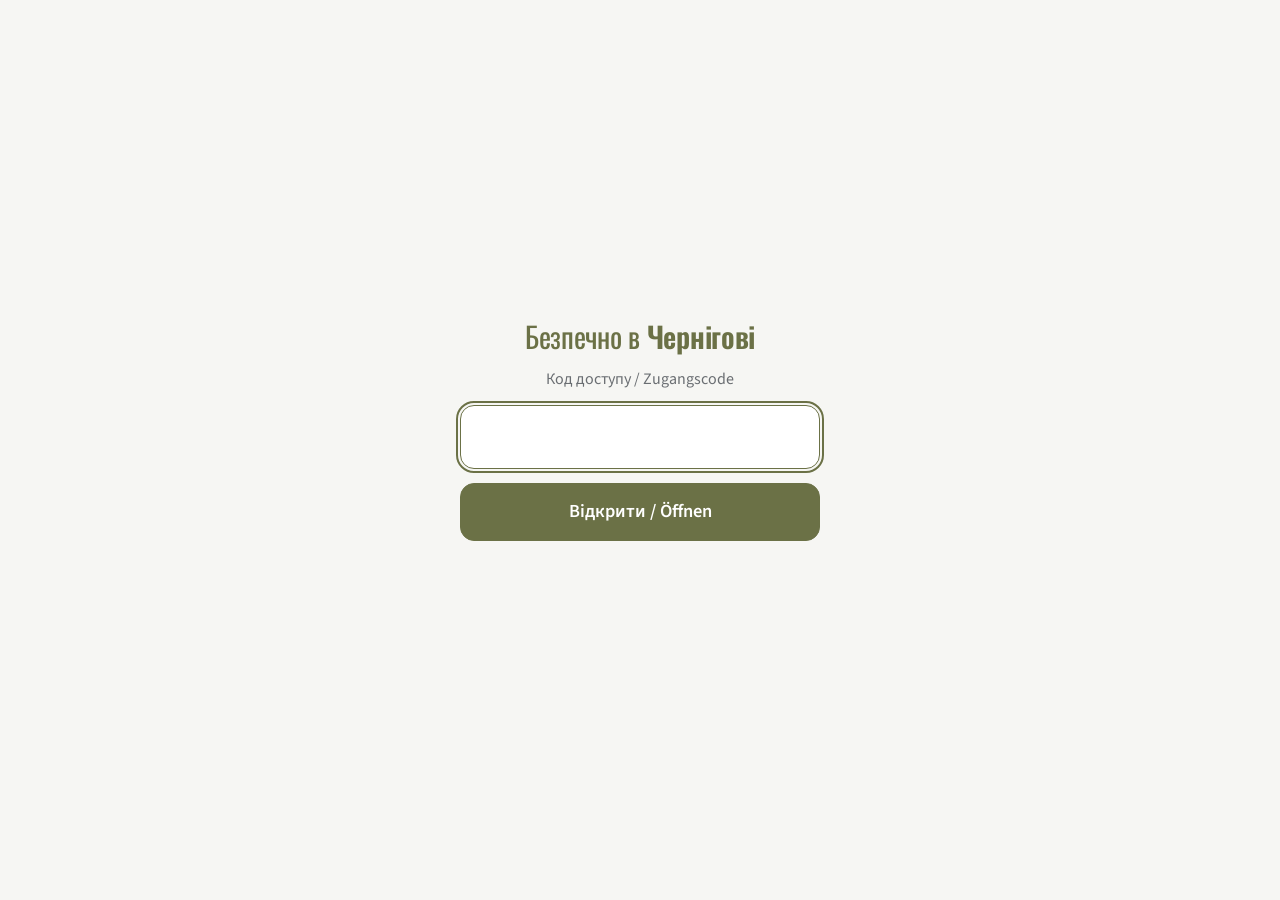
==== index.html @ ecb246bd "Benachrichtigungen ans Ende der Live-Seite verschoben Co-Authored-By: Claude Opus 5.5 <noreply@anthr" ====
<!doctype html>
<html lang="uk">
<head>
<meta charset="utf-8">
<meta name="viewport" content="width=device-width, initial-scale=1, viewport-fit=cover">
<meta name="theme-color" content="#f6f6f3">
<meta name="robots" content="noindex, nofollow">
<script>try{if(!localStorage.getItem("alivePin"))document.documentElement.classList.add("locked")}catch(e){document.documentElement.classList.add("locked")}</script>
<title>Безпечно в Чернігові</title>


<link rel="stylesheet" href="fonts/fonts.css">
<link rel="manifest" href="manifest.webmanifest">
<link rel="icon" href="icons/icon-192.png" type="image/png">
<link rel="apple-touch-icon" href="icons/apple-touch-icon.png">
<meta name="apple-mobile-web-app-capable" content="yes">
<meta name="mobile-web-app-capable" content="yes">
<meta name="apple-mobile-web-app-title" content="Чернігів">
<style>
/* Layout: phone-first app shell. Wordmark header, dark slanted hero band with language/size pills,
   four views (Live, Zeiten, Route, Regeln) switched by a fixed bottom tab bar. Light theme only, by choice. */
:root{
  --bg:#f6f6f3; --surface:#ffffff; --ink:#1d2230; --muted:#6a6e72; --line:#e4e4df;
  --olive:#6b7146; --olive-dark:#535833; --olive-soft:#eef0e3; --hero:#3b3f43; --hero-ink:#dfe7b4;
  --ok:#4c7a2b; --warn:#c8901a; --bad:#b3261e; --ok-soft:#e9f1e2; --warn-soft:#fbf1dc; --bad-soft:#f8e3e1;
  --h0:#eeeee9; --h1:#eef0d2; --h2:#e6cf8f; --h3:#d9925b; --h4:#b3261e;
  --f-mark:"Oswald","Arial Narrow",sans-serif;
  --f-head:"Playfair Display",Georgia,serif;
  --f-body:"Source Sans 3","Segoe UI",system-ui,sans-serif;
  --radius:18px; --shadow:0 1px 2px rgba(29,34,48,.05),0 4px 14px rgba(29,34,48,.05);
  color-scheme:light; font-size:16px;
}
:root.big{font-size:19px}
*{box-sizing:border-box}
[hidden]{display:none!important}
html,body{margin:0}
body{background:var(--bg);color:var(--ink);font-family:var(--f-body);line-height:1.5;
  padding-top:env(safe-area-inset-top,0px);padding-bottom:calc(84px + env(safe-area-inset-bottom,0px))}
.gut{padding-left:max(18px,env(safe-area-inset-left,0px));padding-right:max(18px,env(safe-area-inset-right,0px))}
.inner{max-width:760px;margin:0 auto}
a{color:var(--olive-dark)}
button{font:inherit;color:inherit}
:focus-visible{outline:2px solid var(--olive);outline-offset:2px}
h1,h2,h3{margin:0;text-wrap:balance}
p{margin:0}

/* header + hero */
.mark{padding-block:22px 16px;font-family:var(--f-mark);font-size:1.75rem;color:var(--olive);letter-spacing:-.01em;line-height:1.1}
.mark b{font-weight:600}
.mark span{font-weight:400}
.hero{background:var(--hero);clip-path:polygon(0 18%,100% 0,100% 100%,0 100%);padding-block:46px 24px;color:#fff;
  background-image:linear-gradient(160deg,rgba(255,255,255,.06),rgba(0,0,0,.18)),repeating-linear-gradient(115deg,rgba(255,255,255,.025) 0 2px,transparent 2px 14px)}
.hero .inner{display:flex;flex-direction:column;gap:6px}
.hero-top{display:flex;align-items:center;justify-content:space-between;gap:10px;flex-wrap:wrap}
.eyebrow{font-weight:700;letter-spacing:.14em;text-transform:uppercase;font-size:.82rem;color:#e9e9e4}
.hero h1{font-family:var(--f-head);font-weight:400;font-size:2.5rem;color:var(--hero-ink);line-height:1.1}
.pills{display:flex;gap:8px}
.pill-btn{border:1.5px solid rgba(223,231,180,.55);background:transparent;color:var(--hero-ink);border-radius:999px;padding:6px 14px;font-weight:700;letter-spacing:.06em;cursor:pointer;display:inline-flex;align-items:center;gap:6px}
.pill-btn[aria-pressed="true"]{background:var(--hero-ink);color:var(--hero)}
.pill-btn svg{width:16px;height:16px}
.spin svg{animation:spin .8s linear infinite}
@keyframes spin{to{transform:rotate(360deg)}}
@media (prefers-reduced-motion:reduce){.spin svg{animation:none}}
.toast{position:fixed;left:50%;transform:translateX(-50%);bottom:calc(92px + env(safe-area-inset-bottom,0px));background:var(--ink);color:#fff;padding:10px 18px;border-radius:16px;font-weight:600;z-index:30;box-shadow:var(--shadow);width:max-content;max-width:calc(100% - 32px);text-align:center}

/* views */
main{padding-block:22px}
.view{display:flex;flex-direction:column;gap:18px}
.view[hidden]{display:none}
.lead{font-size:1.15rem}
h2.sec{font-family:var(--f-head);font-weight:400;font-size:1.7rem;color:var(--olive-dark)}
h3{font-size:1.1rem;font-weight:700}
.muted{color:var(--muted)}
.small{font-size:.9rem}

.card{background:var(--surface);border-radius:var(--radius);box-shadow:var(--shadow);padding:18px;display:flex;flex-direction:column;gap:10px;min-width:0}
.stripe{border-top:5px solid var(--line)}
.stripe.ok{border-top-color:var(--ok)} .stripe.warn{border-top-color:var(--warn)} .stripe.bad{border-top-color:var(--bad)}
.grid2{display:grid;grid-template-columns:repeat(2,minmax(0,1fr));gap:14px}
@media (max-width:420px){.grid2.stack-narrow{grid-template-columns:1fr}}
.big-num{font-size:1.9rem;font-weight:700;line-height:1.1;font-variant-numeric:tabular-nums}
.tile-label{font-size:1.1rem;font-weight:700;line-height:1.2}

.statusbar{display:flex;align-items:center;justify-content:space-between;gap:12px;flex-wrap:wrap}
.btn{border:1.5px solid var(--olive);color:var(--olive-dark);background:transparent;border-radius:14px;padding:9px 16px;font-weight:600;font-size:1.02rem;cursor:pointer;display:inline-flex;align-items:center;gap:8px;text-decoration:none}
.btn:hover{background:var(--olive-soft)}
.btn svg{width:18px;height:18px}
.btn.solid{background:var(--olive);color:#fff}

.now{display:flex;flex-direction:column;gap:6px}
.now .state{font-family:var(--f-head);font-size:1.9rem;line-height:1.15}
.now.bad{background:var(--bad-soft)} .now.ok{background:var(--ok-soft)} .now.warn{background:var(--warn-soft)}
.dayrow{display:flex;justify-content:space-between;align-items:center;gap:10px;flex-wrap:wrap}
.daychip{font-weight:700;font-size:.9rem;padding:4px 12px;border-radius:999px;background:var(--h0)}
.daychip.quiet{background:var(--ok-soft);color:var(--ok)} .daychip.normal{background:var(--warn-soft);color:#8a5f00} .daychip.busy{background:var(--bad-soft);color:var(--bad)}
.quote{margin:8px 0 0;padding-top:12px;border-top:1px solid rgba(76,122,43,.25);display:flex;flex-direction:column;gap:4px}
.quote blockquote{margin:0;font-family:var(--f-head);font-style:italic;font-size:1.02rem;line-height:1.45;color:var(--ink);opacity:.85}
.quote figcaption{font-size:.82rem;color:var(--muted)}
.now.bad .state{color:var(--bad)} .now.ok .state{color:var(--ok)} .now.warn .state{color:#8a5f00}

.list{display:flex;flex-direction:column}
.row{display:flex;align-items:center;gap:14px;padding:12px 0;border-bottom:1px solid var(--line)}
.row:last-child{border-bottom:0}
.dot{width:22px;height:22px;border-radius:50%;flex:none;background:var(--line)}
.dot.ok{background:var(--ok)} .dot.warn{background:var(--warn)} .dot.bad{background:var(--bad)}
.row .name{font-weight:700;line-height:1.25}
.row .sub{color:var(--muted);font-size:.92rem}
.row .right{margin-left:auto;text-align:right;font-weight:700;white-space:nowrap;font-variant-numeric:tabular-nums}
.row .grow{min-width:0}

.links{display:grid;grid-template-columns:repeat(2,minmax(0,1fr));gap:12px}
@media (max-width:420px){.links{grid-template-columns:1fr}}
.linkcard{background:var(--surface);border-radius:var(--radius);box-shadow:var(--shadow);padding:16px;text-decoration:none;color:var(--ink);display:flex;flex-direction:column;gap:4px}
.linkcard svg{width:28px;height:28px;color:var(--olive);margin-bottom:4px}
.linkcard b{font-family:var(--f-head);font-weight:400;font-size:1.25rem}
.linkcard span{color:var(--muted);font-size:.92rem}

.select-row{display:flex;flex-wrap:wrap;gap:10px;align-items:center}
select,input[type=time]{font:inherit;font-size:1rem;border:1.5px solid var(--olive);border-radius:12px;padding:8px 12px;background:var(--surface);color:var(--ink)}
.seg{display:inline-flex;border:1.5px solid var(--olive);border-radius:14px;overflow:hidden}
.seg button{border:0;background:transparent;padding:8px 14px;cursor:pointer;color:var(--olive-dark);font-weight:600}
.seg button+button{border-left:1.5px solid var(--olive)}
.seg button[aria-pressed="true"]{background:var(--olive);color:#fff}

.chart svg{display:block;width:100%;height:auto}
.scroll{overflow-x:auto}
table.heat{border-collapse:separate;border-spacing:2px;font-size:.72rem;font-variant-numeric:tabular-nums}
table.heat th{font-weight:600;color:var(--muted);padding:0 3px}
table.heat td{width:24px;min-width:24px;height:24px;border-radius:4px;text-align:center}
.legend{display:flex;flex-wrap:wrap;gap:10px;font-size:.85rem;color:var(--muted)}
.sw{display:inline-block;width:14px;height:14px;border-radius:4px;vertical-align:-2px;margin-right:4px}

.leg{display:grid;grid-template-columns:62px 1fr auto;gap:12px;align-items:center;padding:11px 0;border-bottom:1px solid var(--line)}
.leg:last-child{border-bottom:0}
.leg .t{font-weight:700;font-variant-numeric:tabular-nums}
.leg .pct{font-weight:700;font-variant-numeric:tabular-nums;padding:3px 10px;border-radius:999px;font-size:.92rem}
.pct.ok{background:var(--ok-soft);color:var(--ok)} .pct.warn{background:var(--warn-soft);color:#8a5f00} .pct.bad{background:var(--bad-soft);color:var(--bad)}
.kmhead{display:flex;flex-direction:column;gap:2px}
.row.border{background:var(--olive-soft);margin:0 -18px;padding-left:18px;padding-right:18px}
.km{font-weight:700;font-variant-numeric:tabular-nums;width:78px;flex:none}
.cc{font-size:.75rem;font-weight:700;letter-spacing:.06em;border-radius:999px;padding:2px 8px;border:1.5px solid currentColor}
.cc.ua{color:var(--bad)} .cc.pl,.cc.de{color:var(--ok)}
.em{font-size:1.6rem;font-weight:700;color:var(--bad);text-decoration:none;min-width:64px;font-variant-numeric:tabular-nums}
.check{display:flex;gap:10px;align-items:flex-start;font-size:.95rem;cursor:pointer}
.check input{width:20px;height:20px;margin-top:2px;accent-color:var(--olive);flex:none}
.fam{display:flex;flex-direction:column;gap:12px}
.fam input[type=text],.fam input[type=password]{font:inherit;font-size:1rem;border:1.5px solid var(--olive);border-radius:12px;padding:9px 12px;background:var(--surface);color:var(--ink);width:100%;min-width:0}
.fam label{font-size:.9rem;color:var(--muted);display:flex;flex-direction:column;gap:4px}
.famcode{font-size:1.5rem;font-weight:700;letter-spacing:.12em;font-variant-numeric:tabular-nums}
.btn.big{font-size:1.15rem;padding:14px 18px;justify-content:center;width:100%}
.alive{gap:10px}
.alivebtn{width:100%;font:inherit;font-size:1.25rem;font-weight:700;padding:18px;border-radius:16px;border:2px solid var(--olive);background:var(--olive);color:#fff;cursor:pointer;display:flex;align-items:center;justify-content:center;gap:10px}
.alivebtn.done{background:var(--ok);border-color:var(--ok)}
.alivebtn:disabled{opacity:.7}
.aliveago{display:flex;justify-content:space-between;align-items:baseline;gap:10px;flex-wrap:wrap;font-size:1.05rem}
.aliveago b{font-size:1.35rem;font-variant-numeric:tabular-nums}
.aliveago.ok b{color:var(--ok)} .aliveago.warn b{color:#8a5f00} .aliveago.bad b{color:var(--bad)}
.gate{display:none}
html.locked body > *:not(.gate):not(script){display:none!important}
html.locked .gate{display:flex;min-height:100vh;min-height:100dvh;align-items:center;justify-content:center;padding:24px max(18px,env(safe-area-inset-left,0px))}
html.locked body{padding-bottom:0}
.gate .box{max-width:360px;width:100%;display:flex;flex-direction:column;gap:14px;text-align:center}
.gate .mark{padding:0;font-size:1.8rem}
.gate input{font:inherit;font-size:1.6rem;letter-spacing:.35em;text-align:center;border:1.5px solid var(--olive);border-radius:14px;padding:12px;background:var(--surface);color:var(--ink);width:100%}
.gate .err{color:var(--bad);font-weight:600;min-height:1.5em}
.alivehint{background:var(--warn-soft);color:#6b4a00;border-radius:12px;padding:10px 12px;font-weight:600}
.alivebtn.pulse{box-shadow:0 0 0 4px var(--warn-soft),0 0 0 6px var(--warn)}
@media (prefers-reduced-motion:no-preference){.alivebtn.pulse{animation:pulse 1.6s ease-in-out infinite}}
@keyframes pulse{50%{box-shadow:0 0 0 8px var(--warn-soft),0 0 0 10px var(--warn)}}
.tl{display:flex;flex-direction:column;border-top:1px solid var(--line);margin-top:4px}
.tl h4{margin:10px 0 4px;font-size:.9rem;color:var(--muted);font-weight:600}
.tl .row{padding:7px 0}
.tl .dot{width:14px;height:14px}
.tl .right{font-weight:600;color:var(--muted)}
.flag{display:inline-block;font-size:.78rem;font-weight:700;color:var(--bad);margin-left:6px}

ul.rules{margin:0;padding-left:1.15em;display:flex;flex-direction:column;gap:9px}
.steps{display:flex;flex-direction:column;gap:0}
.step{display:grid;grid-template-columns:34px 1fr;gap:12px;padding:12px 0;border-bottom:1px solid var(--line)}
.step:last-child{border-bottom:0}
.step .n{width:30px;height:30px;border-radius:50%;background:var(--olive-soft);color:var(--olive-dark);font-weight:700;display:grid;place-items:center}
.notice{border-left:5px solid var(--bad);background:var(--surface);border-radius:12px;padding:14px 16px;box-shadow:var(--shadow)}

/* bottom tab bar */
footer.foot{background:#2b2f33;color:#e6e6e1;padding-block:34px 30px;margin-top:20px;text-align:center}
footer.foot .inner{display:flex;flex-direction:column;gap:10px;align-items:center}
footer.foot .ft{font-family:var(--f-head);font-size:1.7rem;color:#fff;line-height:1.2}
footer.foot .by b{color:var(--hero-ink)}
footer.foot nav{display:flex;flex-wrap:wrap;gap:6px 10px;justify-content:center;margin-top:6px}
footer.foot nav a{color:#fff;text-underline-offset:4px}
.legal{display:flex;flex-direction:column;gap:8px}
.legal h2{font-family:var(--f-head);font-weight:400;font-size:1.6rem;color:var(--olive);margin-top:10px}
.legal a{color:var(--olive-dark)}
nav.tabs{position:fixed;left:0;right:0;bottom:0;background:var(--surface);border-top:1px solid var(--line);
  padding-bottom:env(safe-area-inset-bottom,0px);padding-left:env(safe-area-inset-left,0px);padding-right:env(safe-area-inset-right,0px);z-index:20}
nav.tabs .inner{display:grid;grid-template-columns:repeat(4,1fr)}
nav.tabs a{display:flex;flex-direction:column;align-items:center;gap:3px;padding:10px 4px 12px;text-decoration:none;color:var(--muted);font-weight:600;font-size:.88rem}
nav.tabs a svg{width:26px;height:26px}
nav.tabs a[aria-current="page"]{color:var(--olive)}
</style>
</head>
<body>
<div class="gate" id="gate">
  <form class="box" id="gateForm" autocomplete="off">
    <div class="mark"><span>Безпечно в</span> <b>Чернігові</b></div>
    <label for="gateIn" class="muted">Код доступу / Zugangscode</label>
    <input type="password" id="gateIn" inputmode="numeric" maxlength="32" autofocus>
    <button class="btn solid big" type="submit" id="gateBtn">Відкрити / Öffnen</button>
    <p class="err" id="gateErr" role="alert"></p>
  </form>
</div>

<header class="gut"><div class="inner mark"><span data-i="mark1">Reise nach</span> <b data-i="mark2">Tschernihiw</b></div></header>

<section class="hero gut">
  <div class="inner">
    <div class="hero-top">
      <div class="eyebrow" data-i="eyebrow">Berlin · Lwiw · Kyjiw · Чернігів</div>
      <div class="pills">
        <button class="pill-btn" id="heroRefresh" type="button" aria-label="Aktualisieren"><svg viewBox="0 0 24 24" fill="none" stroke="currentColor" stroke-width="2.2"><path d="M20 12a8 8 0 1 1-2.3-5.6M20 4v5h-5"/></svg></button>
        <button class="pill-btn" id="bigBtn" aria-pressed="false" type="button" title="Größere Schrift">A+</button>
        <button class="pill-btn" id="langBtn" type="button" aria-label="Sprache / Мова">
          <svg viewBox="0 0 24 24" fill="none" stroke="currentColor" stroke-width="1.8"><circle cx="12" cy="12" r="9"/><path d="M3 12h18M12 3a14 14 0 0 1 0 18M12 3a14 14 0 0 0 0 18"/></svg>
          <span id="langLbl">DE</span>
        </button>
      </div>
    </div>
    <h1 id="heroTitle">Live</h1>
  </div>
</section>

<main class="gut"><div class="inner">

<!-- LIVE -->
<div class="view" id="v-live">
  <div class="statusbar">
    <span class="muted" id="stand">…</span>
    <button class="btn" id="refresh" type="button"><svg viewBox="0 0 24 24" fill="none" stroke="currentColor" stroke-width="2"><path d="M20 12a8 8 0 1 1-2.3-5.6M20 4v5h-5"/></svg><span data-i="refresh">Aktualisieren</span></button>
  </div>
  <div class="card now" id="nowCard">
    <span class="muted small" data-i="nowLabel">Stadt Tschernihiw, jetzt</span>
    <span class="state" id="nowState">…</span>
    <span id="nowSub" class="muted"></span>
    <figure class="quote" id="quote" hidden><blockquote id="quoteText"></blockquote><figcaption id="quoteSrc"></figcaption></figure>
  </div>
  <div class="card alive" id="aliveCard">
    <div id="aliveBody"></div>
  </div>
  <div class="card day" id="dayCard" hidden>
    <div class="dayrow"><span class="muted small" data-i="dayLabel">Tschernihiw, letzte 24 Stunden</span><span class="daychip" id="dayChip"></span></div>
    <span id="dayText"></span>
    <span class="small muted" id="dayNote"></span>
    <div id="dayList" class="tl"></div>
  </div>
  <div class="card">
    <h3 data-i="routeNow">Strecke jetzt</h3>
    <div class="list" id="liveList"></div>
    <p class="small muted" data-i="liveNote">Grün: kein Alarm. Gelb: Alarm nur in einzelnen Bezirken der Oblast. Rot: Alarm. Wird etwa jede Minute aktualisiert und kann kurz hinterherhinken.</p>
  </div>
  <div class="notice"><b data-i="appWarnT">Unterwegs zählt die offizielle App.</b> <span data-i="appWarn">Diese Seite kann verspätet sein. Die App „Повітряна тривога“ mit Ton warnt sofort.</span></div>
  <h2 class="sec" data-i="linksT">Live-Quellen</h2>
  <div class="links">
    <a class="linkcard" href="https://alerts.in.ua/" target="_blank" rel="noopener"><svg viewBox="0 0 24 24" fill="none" stroke="currentColor" stroke-width="1.6"><path d="M9 4 3 6v14l6-2 6 2 6-2V4l-6 2-6-2zM9 4v14M15 6v14"/></svg><b>alerts.in.ua</b><span data-i="l1">Karte aller Alarme nach Bezirk</span></a>
    <a class="linkcard" href="https://play.google.com/store/search?q=%D0%9F%D0%BE%D0%B2%D1%96%D1%82%D1%80%D1%8F%D0%BD%D0%B0%20%D1%82%D1%80%D0%B8%D0%B2%D0%BE%D0%B3%D0%B0&c=apps" target="_blank" rel="noopener"><svg viewBox="0 0 24 24" fill="none" stroke="currentColor" stroke-width="1.6"><path d="M6 8a6 6 0 1 1 12 0c0 7 3 9 3 9H3s3-2 3-9M10 21a2 2 0 0 0 4 0"/></svg><b>Повітряна тривога</b><span data-i="l2">Offizielle Alarm-App mit Ton</span></a>
    <a class="linkcard" href="https://map.ukrainealarm.com/" target="_blank" rel="noopener"><svg viewBox="0 0 24 24" fill="none" stroke="currentColor" stroke-width="1.6"><circle cx="12" cy="10" r="3"/><path d="M12 21s-7-6-7-11a7 7 0 0 1 14 0c0 5-7 11-7 11z"/></svg><b>Ukraine Alarm</b><span data-i="l3">Staatliche Alarm-Karte</span></a>
    <a class="linkcard" href="https://deepstatemap.live/" target="_blank" rel="noopener"><svg viewBox="0 0 24 24" fill="none" stroke="currentColor" stroke-width="1.6"><path d="M4 21V4M4 4h12l-2 4 2 4H4"/></svg><b>DeepState</b><span data-i="l4">Frontverlauf und Grenzgebiete</span></a>
  </div>
  <p class="small muted" data-i="subscribe">In der App Чернігів, Київ und Броварський район abonnieren, auf der Fahrt zusätzlich die Oblaste der Strecke. In Telegram den Kanal „Чернігівська ОВА“ suchen.</p>
  <div class="card" id="notifCard">
    <h3 data-i="notifT">Benachrichtigungen</h3>
    <p id="notifText" class="small"></p>
    <div class="select-row" id="notifBtns"></div>
    <p id="notifHint" class="small muted"></p>
  </div>
</div>

<!-- ZEITEN -->
<div class="view" id="v-zeiten" hidden>
  <p class="lead" data-i="zLead">Wie oft war zu welcher Uhrzeit Luftalarm? Kyjiwer Zeit, eine Stunde später als in Berlin.</p>
  <div class="select-row">
    <select id="areaSel" aria-label="Ort"></select>
    <div class="seg" id="periodSeg"></div>
  </div>
  <div class="grid2" id="tiles"></div>
  <div class="card chart"><div id="hourChart"></div><p id="hourText" class="small"></p></div>
  <div class="card">
    <h3 data-i="heatT">Wochentag und Uhrzeit</h3>
    <div class="scroll"><table class="heat" id="heat"></table></div>
    <div class="legend" id="legend"></div>
    <p class="small muted" data-i="heatNote">Unterschiede zwischen Wochentagen entstehen meist durch einzelne große Angriffsnächte. Das Muster nach Uhrzeit ist verlässlicher.</p>
  </div>
  <p class="small muted" id="srcNote"></p>
</div>

<!-- ROUTE -->
<div class="view" id="v-route" hidden>
  <div class="card">
    <h3 data-i="planT">Rückreise planen ab Tschernihiw</h3>
    <div class="select-row">
      <div class="seg" id="modeSeg"></div>
      <label class="small" for="dep" data-i="depL">Abfahrt Tschernihiw</label>
      <select id="dep"></select>
    </div>
    <div id="legs"></div>
    <div id="planSum" class="small"></div>
    <div><button class="btn solid" id="bestBtn" type="button"></button></div>
    <p class="small muted" data-i="planNote">Fahrzeiten sind Richtwerte. Prozent: wie oft in den letzten 90 Tagen zu dieser Uhrzeit in diesem Gebiet Alarm war.</p>
  </div>

  <h2 class="sec" data-i="kmT">Kilometer</h2>
  <div class="card">
    <div class="kmhead"><span class="big-num" id="kmTotal"></span><span class="muted small" id="kmSub"></span></div>
    <div class="list" id="kmList"></div>
    <p class="small muted" data-i="kmNote">Straßenkilometer nach OpenStreetMap. Fahrzeiten ohne Pausen und ohne Wartezeit an der Grenze.</p>
  </div>

  <h2 class="sec" data-i="wayT">Der Weg</h2>
  <div class="card steps" id="steps"></div>

</div>

<!-- VOR ORT -->
<div class="view" id="v-vorort" hidden>
  <div class="card stripe bad">
    <h3 data-i="emT">Notrufnummern</h3>
    <div class="list" id="emList"></div>
    <p class="small muted" data-i="emNote">Kostenlos, auch ohne Guthaben. Die Nummer zeigen, falls der Link nicht wählt.</p>
  </div>
  <div class="card stripe bad">
    <h3 data-i="mineT">Minen und Blindgänger</h3>
    <p data-i="mine"></p>
  </div>
  <div class="card">
    <h3 data-i="homeT">Zu Hause bei Alarm</h3>
    <ul class="rules" data-list="home"></ul>
  </div>
  <div class="card">
    <h3 data-i="afterT">Nach einem Einschlag</h3>
    <ul class="rules" data-list="after"></ul>
  </div>
  <div class="card">
    <h3 data-i="powerT">Strom und Vorrat</h3>
    <ul class="rules" data-list="power"></ul>
  </div>
  <h2 class="sec" data-i="distT">Bezirke der Oblast Tschernihiw</h2>
  <div class="card list" id="dist"></div>
  <div class="card stripe bad">
    <h3 data-i="avoidT">Nicht hinfahren</h3>
    <p data-i="avoid"></p>
  </div>
  <div><a class="btn" href="#route" data-i="returnLink">Rückreise planen</a></div>
</div>

<!-- REGELN -->
<div class="view" id="v-regeln" hidden>
  <div class="card">
    <h3 data-i="beforeT">Allgemein</h3>
    <ul class="rules" data-list="before"></ul>
  </div>
  <div class="card stripe bad">
    <h3 data-i="alarmT">Bei Alarm</h3>
    <ul class="rules" data-list="alarm"></ul>
  </div>
</div>

<!-- IMPRESSUM -->
<div class="view legal" id="v-impressum" hidden>
  <h2 data-i="impH1">Angaben gemäß §&nbsp;5 DDG</h2>
  <p><b>Willbrandt und Kompagnon</b><br><span data-i="impOwner">Inh. Mirko Willbrandt</span><br><span data-i="impFound">Unternehmen in Gründung</span></p>
  <p>Lindenberger Str. 6<br>13059 Berlin</p>
  <h2 data-i="impContact">Kontakt</h2>
  <p><span data-i="impTel">Telefon</span>: <a href="tel:+493099270747">+49 30 99 27 07 47</a><br><span data-i="impMail">E-Mail</span>: info[at]willbrandt-kompagnon.de</p>
  <h2 data-i="impNotes">Hinweise</h2>
  <p data-i="impN1">Diese Seite ist ein unentgeltliches Hilfsangebot für Reisende nach Tschernihiw. Alle Angaben ohne Gewähr. Die Statistik beruht auf vergangenen Luftalarmen und sagt keine Angriffe voraus. Der Live-Status kann verspätet oder unvollständig sein. Maßgeblich sind allein die offiziellen Warnungen der ukrainischen Behörden, insbesondere die App „Повітряна тривога“.</p>
  <p data-i="impN2">Für die Inhalte verlinkter externer Seiten sind ausschließlich deren Betreiber verantwortlich.</p>
</div>

<!-- DATENSCHUTZ -->
<div class="view legal" id="v-datenschutz" hidden>
  <h2 data-i="dsH1">Verantwortlich</h2>
  <p>Willbrandt und Kompagnon, <span data-i="impOwner">Inh. Mirko Willbrandt</span>, Lindenberger Str. 6, 13059 Berlin, info[at]willbrandt-kompagnon.de</p>
  <h2 data-i="dsH2">Hosting</h2>
  <p data-i="dsHost">Die Seite liegt bei GitHub Pages (GitHub, Inc., USA). Beim Aufruf verarbeitet GitHub technisch notwendige Daten wie die IP-Adresse, um die Seite auszuliefern und vor Missbrauch zu schützen (Art. 6 Abs. 1 lit. f DSGVO). GitHub ist unter dem EU-US Data Privacy Framework zertifiziert.</p>
  <h2 data-i="dsH3">Live-Status</h2>
  <p data-i="dsLive">Für den Live-Status lädt die Seite alle zwei Minuten eine Datei von api.github.com bzw. raw.githubusercontent.com (ebenfalls GitHub). Dabei wird Ihre IP-Adresse an GitHub übertragen. Es werden keine Angaben über Sie oder Ihren Standort gesendet.</p>
  <h2 data-i="dsH6">Benachrichtigungen und Familie</h2>
  <p data-i="dsPush"></p>
  <h2 data-i="dsH4">Im Browser gespeichert</h2>
  <p data-i="dsLocal">Gewählte Sprache und Schriftgröße werden nur auf Ihrem Gerät gespeichert (localStorage). Es gibt keine Cookies, keine Statistik- oder Werbedienste. Schriften werden von dieser Seite selbst geladen, nicht von Google.</p>
  <h2 data-i="dsH5">Ihre Rechte</h2>
  <p data-i="dsRights">Sie haben das Recht auf Auskunft, Berichtigung, Löschung, Einschränkung der Verarbeitung, Widerspruch sowie Beschwerde bei einer Datenschutz-Aufsichtsbehörde, in Berlin bei der Berliner Beauftragten für Datenschutz und Informationsfreiheit.</p>
</div>

</div></main>

<footer class="foot gut"><div class="inner">
  <div class="ft" data-i="footT">Reise nach Tschernihiw</div>
  <div class="by"><span data-i="footBy">Ein Service von</span> <b>Willbrandt und Kompagnon</b></div>
  <nav aria-label="Rechtliches"><a href="#impressum" data-i="impT">Impressum</a><span>·</span><a href="#datenschutz" data-i="dsT">Datenschutz</a></nav>
</div></footer>
<div class="toast" id="toast" role="status" hidden></div>

<nav class="tabs" aria-label="Navigation"><div class="inner">
  <a href="#live" data-v="live"><svg viewBox="0 0 24 24" fill="none" stroke="currentColor" stroke-width="1.7"><path d="M6 8a6 6 0 1 1 12 0c0 7 3 9 3 9H3s3-2 3-9M10 21a2 2 0 0 0 4 0"/></svg><span data-i="tLive">Live</span></a>
  <a href="#zeiten" data-v="zeiten"><svg viewBox="0 0 24 24" fill="none" stroke="currentColor" stroke-width="1.7"><path d="M5 20V12M10 20V6M15 20v-9M20 20V9"/></svg><span data-i="tZeit">Zeiten</span></a>
  <a href="#vorort" data-v="vorort"><svg viewBox="0 0 24 24" fill="none" stroke="currentColor" stroke-width="1.7"><path d="M3 11 12 4l9 7M5 10v10h5v-6h4v6h5V10"/></svg><span data-i="tOrt">Vor Ort</span></a>
  <a href="#regeln" data-v="regeln"><svg viewBox="0 0 24 24" fill="none" stroke="currentColor" stroke-width="1.7"><path d="M12 3 4 6v6c0 5 3.5 8 8 9 4.5-1 8-4 8-9V6l-8-3z"/></svg><span data-i="tRules">Regeln</span></a>
</div></nav>

<script>
const T={
de:{
 footT:"Sicher in Tschernihiw",footBy:"Ein Service von",impT:"Impressum",dsT:"Datenschutz",impH1:"Angaben gemäß §\u00a05 DDG",impOwner:"Inh. Mirko Willbrandt",impFound:"Unternehmen in Gründung",impContact:"Kontakt",impTel:"Telefon",impMail:"E-Mail",impNotes:"Hinweise",
 impN1:"Diese Seite ist ein unentgeltliches Hilfsangebot für Reisende nach Tschernihiw. Alle Angaben ohne Gewähr. Die Statistik beruht auf vergangenen Luftalarmen und sagt keine Angriffe voraus. Der Live-Status kann verspätet oder unvollständig sein. Maßgeblich sind allein die offiziellen Warnungen der ukrainischen Behörden, insbesondere die App „Повітряна тривога“.",
 impN2:"Für die Inhalte verlinkter externer Seiten sind ausschließlich deren Betreiber verantwortlich.",
 dsH1:"Verantwortlich",dsH2:"Hosting",dsH3:"Live-Status",dsH4:"Im Browser gespeichert",dsH6:"Benachrichtigungen und Familie",dsPush:"Der Live-Status kommt von einem Dienst bei Cloudflare (Cloudflare, Inc., USA, zertifiziert unter dem EU-US Data Privacy Framework); dabei sieht Cloudflare Ihre IP-Adresse. Nur wenn Sie Benachrichtigungen einschalten, speichert dieser Dienst die Push-Adresse Ihres Browsers, Ihre Sprache, ob Sie die Tageszusammenfassung möchten und, falls Sie eine Familie verbinden, den Familien-Code und den eingetragenen Namen. Zugestellt werden die Benachrichtigungen über den Push-Dienst Ihres Browsers (bei Chrome: Google). Die Nachrichten enthalten selbst keinen Text. Für „Mir geht’s gut“ speichert der Dienst nur den Zeitpunkt der letzten Bestätigung; Zugriff nur mit Zugangscode. Rechtsgrundlage ist Ihre Einwilligung (Art. 6 Abs. 1 lit. a DSGVO). Mit „Ausschalten“ bzw. „Verbindung lösen“ werden die Angaben gelöscht bzw. entfernt.",dsH5:"Ihre Rechte",
 dsHost:"Die Seite liegt bei GitHub Pages (GitHub, Inc., USA). Beim Aufruf verarbeitet GitHub technisch notwendige Daten wie die IP-Adresse, um die Seite auszuliefern und vor Missbrauch zu schützen (Art. 6 Abs. 1 lit. f DSGVO). GitHub ist unter dem EU-US Data Privacy Framework zertifiziert.",
 dsLive:"Für den Live-Status fragt die Seite jede Minute den Dienst bei Cloudflare (siehe unten), ersatzweise eine Datei bei GitHub (api.github.com, raw.githubusercontent.com). Dabei wird Ihre IP-Adresse übertragen. Angaben über Sie oder Ihren Standort werden nicht gesendet.",
 dsLocal:"Gewählte Sprache und Schriftgröße werden nur auf Ihrem Gerät gespeichert (localStorage). Es gibt keine Cookies, keine Statistik- oder Werbedienste. Schriften werden von dieser Seite selbst geladen, nicht von Google.",
 dsRights:"Sie haben das Recht auf Auskunft, Berichtigung, Löschung, Einschränkung der Verarbeitung, Widerspruch sowie Beschwerde bei einer Datenschutz-Aufsichtsbehörde, in Berlin bei der Berliner Beauftragten für Datenschutz und Informationsfreiheit.",
 mark1:"Sicher in",mark2:"Tschernihiw",eyebrow:"Чернігів · Чернігівська область",vOrt:"Vor Ort",tOrt:"Vor Ort",returnLink:"Rückreise planen",refresh:"Aktualisieren",
 vLive:"Live",vZeiten:"Zeiten",vRoute:"Rückreise",vRegeln:"Regeln",tLive:"Live",tZeit:"Zeiten",tRoute:"Route",tRules:"Regeln",
 nowLabel:"Stadt Tschernihiw, jetzt",routeNow:"Umgebung jetzt",
 liveNote:"Grün: kein Alarm. Gelb: Alarm nur in einzelnen Bezirken der Oblast. Rot: Alarm. Wird etwa jede Minute aktualisiert und kann kurz hinterherhinken.",
 appWarnT:"Maßgeblich ist die offizielle App.",appWarn:"Diese Seite kann verspätet sein. Die App „Повітряна тривога“ mit Ton warnt sofort.",
 linksT:"Live-Quellen",l1:"Karte aller Alarme nach Bezirk",l2:"Offizielle Alarm-App mit Ton",l3:"Staatliche Alarm-Karte",l4:"Frontverlauf und Grenzgebiete",
 subscribe:"In der App „Повітряна тривога“ Чернігів abonnieren und den Ton eingeschaltet lassen. In Telegram den Kanal „Чернігівська ОВА“ abonnieren, dort stehen Meldungen zu Angriffen und Abschaltungen.",
 stAlert:"Luftalarm",stPartial:"Alarm in Teilen der Oblast",stClear:"Kein Alarm",stUnknown:"Status unbekannt",
 since:"seit",stand:"Stand",updatedNow:"Aktualisiert · Stand {s}",ago:"vor {n} Min.",loading:"wird geladen …",stale:"Daten älter als 20 Minuten. Bitte die App nutzen.",
 dayLabel:"Tschernihiw, letzte 24 Stunden",dayQuiet:"ruhig",dayNormal:"normal",dayBusy:"unruhig",dayCollect:"wird gesammelt",
 dayText:"<b>{h} Std.</b> unter Alarm, Anzahl Alarme: {c}.",dayTextPart:"Seit {s}: <b>{h} Std.</b> unter Alarm, Anzahl Alarme: {c}.",
 dayNote:"Ruhig heißt: weniger als 4,7 Std., unruhig: mehr als 10,7 Std. – verglichen mit den letzten 90 Tagen. Nach unruhigen Tagen folgen oft weitere unruhige. Keine Vorhersage.",
 dayNotePart:"Die Aufzeichnung läuft seit {s}. Die Einstufung erscheint, sobald 24 Stunden erfasst sind.",
 scope:{city:"Gilt für die Stadt.",raion:"Gilt für den ganzen Bezirk Tschernihiw, auch die Stadt.",oblast:"Gilt für die ganze Oblast, auch die Stadt."},
 notifT:"Benachrichtigungen",notifOff:"Bei Beginn und Ende eines Alarms in der Stadt Tschernihiw meldet sich das Handy, auch wenn die Seite geschlossen ist.",
 notifOn:"Eingeschaltet. Bei Alarm und Entwarnung in der Stadt Tschernihiw kommt eine Benachrichtigung.",
 notifDenied:"Chrome darf auf diesem Handy keine Benachrichtigungen senden. Falls gewünscht: Android-Einstellungen → Apps → Chrome → Benachrichtigungen einschalten. Nötig ist das nicht.",
 notifNo:"Dieser Browser unterstützt keine Benachrichtigungen.",
 notifIOS:"Auf dem iPhone: zuerst über „Teilen“ → „Zum Home-Bildschirm“ hinzufügen, die App von dort öffnen und hier einschalten.",
 notifQuiet:"Der Browser hat nicht nachgefragt. Auf das Symbol links neben der Adresse tippen → Berechtigungen → Benachrichtigungen erlauben. Unter Android auch prüfen: Einstellungen → Apps → Chrome → Benachrichtigungen an.",nbarText:"Bei Alarm in Tschernihiw benachrichtigen",openChrome:"In Chrome öffnen",notifChrome:"Hier sind Benachrichtigungen nicht möglich, zum Beispiel weil die Seite in einem Messenger geöffnet wurde. Bitte in Chrome öffnen und dort einschalten.",
 dailyL:"Jeden Morgen um 8 Uhr (Kyjiwer Zeit) eine Zusammenfassung der letzten 24 Stunden",
 famT:"Familie",famNeedPush:"Zuerst oben die Benachrichtigungen einschalten. Danach lassen sich die Handys der Familie verbinden.",
 famIntro:"Verbindet eure Handys. Dann kann jede Person mit einem Tipp melden, dass alles in Ordnung ist, und die anderen bekommen sofort eine Benachrichtigung.",
 famName:"Dein Name (sehen die anderen)",famNew:"Neue Familie anlegen",famJoin:"Code eingeben",famJoinBtn:"Verbinden",famCodeL:"Familien-Code",
 famCodeHint:"Diesen Code auf dem anderen Handy unter „Code eingeben“ eintragen. Nicht öffentlich teilen.",
 famOk:"Mir geht’s gut",famOkSent:"Gesendet. Die Familie wird benachrichtigt.",famWait:"Gerade erst gesendet. Bitte kurz warten.",famLeave:"Verbindung lösen",
 famCopy:"Kopieren",famCopied:"Kopiert",famBadCode:"Der Code passt nicht. Er sieht so aus: ABCDE-FGHJK",famNameMissing:"Bitte zuerst deinen Namen eintragen.",
 offline:"offline, letzter bekannter Stand",
 aliveT:"Mir geht’s gut",aliveAfter:"Entwarnung um {h}. Noch nicht bestätigt – bitte kurz tippen.",tlT:"Verlauf, letzte 24 Stunden (Kyjiwer Zeit)",tlAlarm:"Luftalarm in Tschernihiw",tlOk:"Mir geht’s gut",tlNow:"jetzt",pinText:"Bitte einmal den Zugangscode eingeben. Danach merkt sich dieses Handy den Code.",pinLabel:"Zugangscode",pinBtn:"Freischalten",pinOk:"Freigeschaltet.",pinWrong:"Der Code stimmt nicht.",pinLocked:"Zu viele Versuche. Bitte in einer Stunde noch einmal.",aliveSetup:"Einrichten",aliveSetupText:"Einmal einrichten: auf „Einrichten“ tippen, dann unter „Mit dem anderen Handy verbinden“ den Link per Signal schicken und auf dem anderen Handy einmal öffnen.",
 aliveBtn:"Mir geht’s gut",aliveDone:"Bestätigt um {h}",aliveAgo:"Zuletzt bestätigt vor:",aliveNever:"noch nie",minShort:"Min.",hShort:"Std.",
 aliveShare:"Mit dem anderen Handy verbinden",aliveShareText:"Diesen Link einmal per Signal schicken und auf dem anderen Handy öffnen. Danach sehen beide denselben Stand. Den Link nicht öffentlich teilen.",
 aliveCopy:"Link teilen",aliveLinked:"Verbunden. „Mir geht’s gut“ ist jetzt mit dem anderen Handy gekoppelt.",aliveErr:"Hat nicht geklappt, bitte noch einmal tippen.",aliveOffline:"Gerade keine Verbindung, der Stand kann veraltet sein.",nbarHow:"So geht’s",notifEnable:"Einschalten",notifBusy:"wird eingeschaltet …",notifTest:"Test senden",notifDisable:"Ausschalten",notifSent:"Test gesendet, kommt in wenigen Sekunden.",notifErr:"Hat nicht geklappt. Bitte später noch einmal versuchen.",
 notifHint:"Ersetzt nicht die App „Повітряна тривога“, die direkt vom Staat warnt. Diese Benachrichtigung kann bis zu einer Minute später kommen.",
 failed:"Live-Status gerade nicht abrufbar. Bitte die App oder alerts.in.ua nutzen.",typeART:"Artilleriegefahr",
 zLead:"Wie oft war zu welcher Uhrzeit Luftalarm? Kyjiwer Zeit, eine Stunde später als in Berlin.",
 p90:"90 Tage",p365:"12 Monate",bestWin:"Ruhigstes Fenster tagsüber",worstH:"Unruhigste Stunde",perDay:"Alarme pro Tag",medDur:"Typische Dauer",
 hourText:"Nachts (00–06 Uhr) im Schnitt <b>{n} %</b>, tagsüber (10–17 Uhr) <b>{d} %</b>. Am ruhigsten um <b>{lo}</b>, am unruhigsten um <b>{hi}</b>.",
 heatT:"Wochentag und Uhrzeit",heatNote:"Unterschiede zwischen Wochentagen entstehen meist durch einzelne große Angriffsnächte. Das Muster nach Uhrzeit ist verlässlicher.",
 curfew:"Ausgangssperre 00–05",legendNum:"Zahl ab 40 %",
 src:"Quelle: offizielle Luftalarm-Daten (Datensatz „ukrainian-air-raid-sirens-dataset“), Stand {d}. Ein Alarm ist eine Warnung, nicht unbedingt ein Einschlag. Für jeden Ort zählen Alarme der ganzen Oblast und des Bezirks.",
 days:["Mo","Di","Mi","Do","Fr","Sa","So"],
 planT:"Rückreise planen ab Tschernihiw",depL:"Abfahrt Tschernihiw",car:"Auto / Bus",train:"Zug",
 planNote:"Fahrzeiten sind Richtwerte. Prozent: wie oft in den letzten 90 Tagen zu dieser Uhrzeit in diesem Gebiet Alarm war.",
 sumAvg:"Durchschnitt über die Fahrt: <b>{p} %</b>. Ankunft Lwiw etwa <b>{a}</b> (Kyjiwer Zeit), von dort noch 80 km bis zur Grenze Krakiwez/Korczowa.",
 curfewHit:"Fällt in die Ausgangssperre",curfewWarn:"Mit dem Auto liegt ein Teil der Fahrt in der Ausgangssperre (00–05 Uhr). Das ist nicht erlaubt.",
 best:"Beste Abfahrt: {h} (Ø {p} %)",change:"Umstieg in Kyjiw",
 kmT:"Kilometer",kmNote:"Straßenkilometer nach OpenStreetMap. Fahrzeiten ohne Pausen und ohne Wartezeit an der Grenze.",kmTot:"km von Tschernihiw bis Wartenberg",kmSub:"Grenze zu Polen nach {a} km · reine Fahrzeit etwa {h} Std.",border:"Grenze",zoneUA:"Alarmgebiet",
 wayT:"Der Weg",distT:"Bezirke der Oblast Tschernihiw",alarmShare:"der Zeit unter Alarm",
 avoidT:"Nicht hinfahren",
 avoid:"In den Grenzstreifen zu Russland und Belarus, besonders um Nowhorod-Siwerskyj, Semeniwka, Korjukiwka-Nord, Horodnja und Ripky. Dort gibt es Beschuss und Angriffe mit FPV-Drohnen auf Fahrzeuge, auch tagsüber. Ausflüge nur in Richtung Süden oder Kyjiw.",
 steps:[
  ["Tschernihiw → Kyjiw","Bus oder Zug nach Kyjiw (etwa 2–2½ Std.) oder Auto über die M01 durch Koselez und Browary (145 km). Am besten vormittags losfahren: In Tschernihiw ist es zwischen 10 und 16 Uhr am ruhigsten, ab 19 Uhr am unruhigsten. Vorher in der App die Lage prüfen."],
  ["Kyjiw","Umsteigen oder kurze Pause. Kyjiw wird vor allem nachts angegriffen. Bei Alarm ist die Metro der beste Schutzraum."],
  ["Kyjiw → Lwiw","Auto über die M06 durch Schytomyr und Riwne (etwa 540 km, 7–8 Std.) oder Zug (Intercity 5–7 Std.). Mit dem Auto muss die Fahrt in der Ukraine vor der Ausgangssperre um 00:00 Uhr enden, also früh losfahren."],
  ["Lwiw → Grenze Krakiwez / Korczowa","80 km auf der M10. An der Grenze mehrere Stunden Wartezeit einplanen und die Wartezeiten vorher prüfen (Links unten). Nach der Grenze gilt wieder die Berliner Zeit: die Uhr eine Stunde zurückstellen."],
  ["Grenze → Wartenberg","In Polen auf der A4 über Rzeszów, Kraków, Katowice und Wrocław, ab Krzyżowa auf der A18 bis zur Grenze Olszyna/Forst, dann A15, A13 und A10 bis Wartenberg. Ab der polnischen Grenze gibt es keinen Luftalarm mehr."]
 ],
 borderLinks:"Wartezeiten an der Grenze:",
 before:["Ausgangssperre in der Oblast Tschernihiw: derzeit meist 00:00–05:00 Uhr. Bei der Gemeinde oder in Telegram („Чернігівська ОВА“) prüfen, sie kann sich ändern.","Pass immer dabei haben. Kontrollen in der Stadt sind normal.","Jeden Tag kurz melden, zum Beispiel morgens und abends, und den Standort teilen.","Handy nachts laden und die App „Повітряна тривога“ mit Ton eingeschaltet lassen.","Nichts filmen oder posten, was Einschläge, Soldaten, Kontrollposten oder Infrastruktur zeigt."],
 alarm:["Draußen: in den nächsten Schutzraum (укриття) oder eine Unterführung. Die App „Повітряна тривога“ zeigt Schutzräume in der Nähe.","Kein Schutzraum erreichbar: weg von Fenstern, Glas und Autos, in einen Hauseingang oder flach auf den Boden neben einer Mauer.","Nicht stehen bleiben und schauen, nicht filmen.","Nach der Entwarnung noch einige Minuten warten; oft kommt eine zweite Welle."],
 beforeT:"Allgemein",alarmT:"Bei Alarm unterwegs in der Stadt",wordsT:"Wichtige Wörter",
 emT:"Notrufnummern",emNote:"Kostenlos, auch ohne Guthaben. Falls Antippen nicht wählt: Nummer selbst eintippen.",
 em:[["101","Feuerwehr und Rettung (ДСНС)"],["102","Polizei"],["103","Rettungsdienst / Notarzt"],["104","Gas-Notdienst"],["112","Allgemeiner Notruf"]],
 mineT:"Minen und Blindgänger",
 mine:"Um Tschernihiw wurde 2022 gekämpft. In Wäldern, auf Feldern, an Wegrändern und in zerstörten Gebäuden können noch Minen und Blindgänger liegen. Nur auf befestigten Wegen und Straßen gehen, nicht in den Wald oder aufs Feld, nichts Unbekanntes anfassen. Verdächtige Gegenstände mit Abstand unter 101 melden.",
 homeT:"Zu Hause bei Alarm",
 home:["Regel der zwei Wände: in einen Raum gehen, bei dem zwischen dir und draußen mindestens zwei Wände liegen, oft Flur oder Bad. Weg von Fenstern.","Bei Raketen oder Drohnen in der Nähe (Hinweis in der App oder bei Explosionen) in den Keller oder den nächsten Schutzraum gehen.","Notfalltasche griffbereit: Pass, Medikamente, Wasser, Powerbank, Taschenlampe, warme Kleidung.","Vorhänge zuziehen, das hält Glassplitter etwas ab."],
 afterT:"Nach einem Einschlag",
 after:["Nicht hingehen und nicht schauen. Oft folgt ein zweiter Schlag auf dieselbe Stelle.","Bei Verletzten 103 anrufen, bei Feuer oder Trümmern 101.","Keine Fotos oder Videos veröffentlichen. Das ist verboten und hilft dem Gegner.","Sich kurz bei der Familie melden, dass alles in Ordnung ist."],
 powerT:"Strom und Vorrat",
 power:["Geplante Stromabschaltungen sind möglich. Die Zeiten veröffentlicht der Netzbetreiber „Чернігівобленерго“ auf seiner Webseite und bei Facebook. Hotline (kostenlos): 0 800 210 310. Dort erfährt man auch die Abschaltgruppe (черга) der Wohnung.","Powerbanks immer geladen halten, dazu Taschenlampe und Batterien.","Wasser für 2–3 Tage, haltbare Lebensmittel, Bargeld in Hrywnja.","Bei längeren Ausfällen bieten „Пункти незламності“ Wärme, Strom und Internet. Die Standorte stehen u. a. in der App „Дія“.","Im Winter: warme Decken bereithalten, den Gasherd nie zum Heizen benutzen."],
 words:[["Повітряна тривога","Luftalarm"],["Відбій тривоги","Entwarnung"],["Укриття","Schutzraum"],["Комендантська година","Ausgangssperre"],["Блокпост","Kontrollposten"]],
 areas:{chernihiv:"Tschernihiw",brovary:"Browary (M01)",kyiv:"Kyjiw Stadt",kyivobl:"Oblast Kyjiw (West)",lviv:"Oblast Lwiw",rivne:"Oblast Riwne",zhytomyr:"Oblast Schytomyr",ternopil:"Oblast Ternopil",khmelnytskyi:"Oblast Chmelnyzkyj",vinnytsia:"Oblast Winnyzja",chernihiv_obl:"Oblast Tschernihiw",chernihiv_raion:"Bezirk Tschernihiw",chernihiv_city:"Stadt Tschernihiw",
   nizhyn:"Bezirk Nischyn",novhorod:"Bezirk Nowhorod-Siwerskyj",koriukivka:"Bezirk Korjukiwka",prylutskyi:"Bezirk Pryluky",chernihivR:"Bezirk Tschernihiw"},
 distSub:{chernihivR:"Stadt Tschernihiw, Koselez, M01; im Norden bis Belarus",nizhyn:"Nischyn, Bobrowyzja; abseits der Grenze",prylutskyi:"Pryluky, Ichnja; Süden",koriukivka:"Korjukiwka, Semeniwka; an der russischen Grenze",novhorod:"Direkt an der russischen Grenze"}
},
uk:{
 footT:"Безпечно в Чернігові",footBy:"Сервіс від",impT:"Імпресум",dsT:"Захист даних",impH1:"Відомості згідно з §\u00a05 DDG (Німеччина)",impOwner:"Власник: Мірко Вільбрандт",impFound:"Підприємство в процесі заснування",impContact:"Контакти",impTel:"Телефон",impMail:"Ел. пошта",impNotes:"Примітки",
 impN1:"Ця сторінка — безоплатна допомога для тих, хто їде до Чернігова. Усі дані без гарантії. Статистика ґрунтується на минулих тривогах і не передбачає атак. Статус наживо може запізнюватися або бути неповним. Визначальними є лише офіційні попередження українських органів влади, зокрема застосунок «Повітряна тривога».",
 impN2:"За зміст зовнішніх сайтів, на які ведуть посилання, відповідають виключно їхні власники.",
 dsH1:"Відповідальна особа",dsH2:"Хостинг",dsH3:"Статус наживо",dsH4:"Збережено в браузері",dsH6:"Сповіщення та родина",dsPush:"Статус наживо надає сервіс у Cloudflare (Cloudflare, Inc., США, сертифіковано за EU-US Data Privacy Framework); при цьому Cloudflare бачить вашу IP-адресу. Лише якщо ви вмикаєте сповіщення, сервіс зберігає push-адресу вашого браузера, мову, чи потрібен щоденний підсумок, а якщо ви поєднуєте родину, — код родини та введене ім'я. Сповіщення доставляє push-сервіс вашого браузера (у Chrome — Google). Самі повідомлення не містять тексту. Для «Зі мною все гаразд» сервіс зберігає лише час останнього підтвердження; доступ лише з кодом доступу. Правова підстава — ваша згода (ст. 6 ч. 1 п. a GDPR). Кнопки «Вимкнути» та «Від'єднатися» видаляють ці дані.",dsH5:"Ваші права",
 dsHost:"Сторінка розміщена на GitHub Pages (GitHub, Inc., США). Під час відкриття GitHub обробляє технічно необхідні дані, як-от IP-адресу, щоб показати сторінку і захистити від зловживань (ст. 6 ч. 1 п. f GDPR). GitHub сертифіковано за EU-US Data Privacy Framework.",
 dsLive:"Для статусу наживо сторінка щохвилини звертається до сервісу в Cloudflare (див. нижче), а як запасний варіант — до файлу на GitHub (api.github.com, raw.githubusercontent.com). При цьому передається ваша IP-адреса. Жодних даних про вас чи ваше місцезнаходження не надсилається.",
 dsLocal:"Обрана мова і розмір шрифту зберігаються лише на вашому пристрої (localStorage). Немає cookies, сервісів статистики чи реклами. Шрифти завантажуються з самої сторінки, не з Google.",
 dsRights:"Ви маєте право на доступ, виправлення, видалення, обмеження обробки, заперечення, а також на скаргу до органу із захисту даних, у Берліні — до Берлінського уповноваженого із захисту даних і свободи інформації.",
 mark1:"Безпечно в",mark2:"Чернігові",eyebrow:"Чернігів · Чернігівська область",vOrt:"На місці",tOrt:"На місці",returnLink:"Планувати повернення",refresh:"Оновити",
 vLive:"Зараз",vZeiten:"Час",vRoute:"Повернення",vRegeln:"Правила",tLive:"Зараз",tZeit:"Час",tRoute:"Маршрут",tRules:"Правила",
 nowLabel:"Місто Чернігів, зараз",routeNow:"Довкола зараз",
 liveNote:"Зелений: тривоги немає. Жовтий: тривога лише в окремих районах області. Червоний: тривога. Оновлюється приблизно щохвилини і може трохи запізнюватися.",
 appWarnT:"Головне — офіційний застосунок.",appWarn:"Ця сторінка може запізнюватися. Застосунок «Повітряна тривога» зі звуком попереджає одразу.",
 linksT:"Джерела наживо",l1:"Мапа всіх тривог за районами",l2:"Офіційний застосунок зі звуком",l3:"Державна мапа тривог",l4:"Лінія фронту і прикордоння",
 subscribe:"У застосунку «Повітряна тривога» підпишіться на Чернігів і тримайте звук увімкненим. У Telegram підпишіться на канал «Чернігівська ОВА» — там новини про атаки й відключення.",
 stAlert:"Повітряна тривога",stPartial:"Тривога в частині області",stClear:"Тривоги немає",stUnknown:"Статус невідомий",
 since:"з",stand:"Станом на",updatedNow:"Оновлено · станом на {s}",ago:"{n} хв тому",loading:"завантаження …",stale:"Дані старші за 20 хвилин. Користуйтеся застосунком.",
 dayLabel:"Чернігів, останні 24 години",dayQuiet:"спокійно",dayNormal:"звично",dayBusy:"неспокійно",dayCollect:"збираємо дані",
 dayText:"<b>{h} год</b> тривоги, тривог: {c}.",dayTextPart:"З {s}: <b>{h} год</b> тривоги, тривог: {c}.",
 dayNote:"Спокійно — менше 4,7 год, неспокійно — понад 10,7 год, порівняно з останніми 90 днями. Після неспокійних днів часто бувають ще неспокійні. Це не прогноз.",
 dayNotePart:"Запис ведеться з {s}. Оцінка з'явиться, щойно буде охоплено 24 години.",
 scope:{city:"Тривога для міста.",raion:"Тривога для всього Чернігівського району, включно з містом.",oblast:"Тривога для всієї області, включно з містом."},
 notifT:"Сповіщення",notifOff:"На початку і наприкінці тривоги в місті Чернігові телефон повідомить вас, навіть коли сторінку закрито.",
 notifOn:"Увімкнено. Про тривогу й відбій у місті Чернігові надійде сповіщення.",
 notifDenied:"Chrome не може надсилати сповіщення на цьому телефоні. За бажанням: Налаштування Android → Застосунки → Chrome → Сповіщення. Це не обов'язково.",
 notifNo:"Цей браузер не підтримує сповіщення.",
 notifIOS:"На iPhone: спершу «Поділитися» → «На початковий екран», відкрийте застосунок звідти й увімкніть тут.",
 notifQuiet:"Браузер не запитав дозволу. Торкніться значка ліворуч від адреси → Дозволи → дозвольте сповіщення. В Android також перевірте: Налаштування → Застосунки → Chrome → Сповіщення увімкнено.",nbarText:"Сповіщати про тривогу в Чернігові",openChrome:"Відкрити в Chrome",notifChrome:"Тут сповіщення неможливі, наприклад, бо сторінку відкрито в месенджері. Відкрийте її в Chrome і ввімкніть там.",
 dailyL:"Щоранку о 8:00 (за Києвом) підсумок за останню добу",
 famT:"Родина",famNeedPush:"Спершу увімкніть сповіщення вище. Потім можна поєднати телефони родини.",
 famIntro:"Поєднайте ваші телефони. Тоді кожен одним дотиком може повідомити, що все гаразд, і інші одразу отримають сповіщення.",
 famName:"Ваше ім'я (бачитимуть інші)",famNew:"Створити родину",famJoin:"Ввести код",famJoinBtn:"Поєднати",famCodeL:"Код родини",
 famCodeHint:"Введіть цей код на іншому телефоні в «Ввести код». Не поширюйте його публічно.",
 famOk:"Зі мною все гаразд",famOkSent:"Надіслано. Родина отримає сповіщення.",famWait:"Щойно надіслано. Зачекайте трохи.",famLeave:"Від'єднатися",
 famCopy:"Копіювати",famCopied:"Скопійовано",famBadCode:"Код неправильний. Він має такий вигляд: ABCDE-FGHJK",famNameMissing:"Спершу введіть своє ім'я.",
 offline:"офлайн, останній відомий стан",
 aliveT:"Зі мною все гаразд",aliveAfter:"Відбій тривоги о {h}. Ще не підтверджено — будь ласка, натисніть.",tlT:"Історія за останні 24 години (за Києвом)",tlAlarm:"Повітряна тривога в Чернігові",tlOk:"Зі мною все гаразд",tlNow:"зараз",pinText:"Будь ласка, один раз введіть код доступу. Після цього телефон його запам'ятає.",pinLabel:"Код доступу",pinBtn:"Розблокувати",pinOk:"Розблоковано.",pinWrong:"Код неправильний.",pinLocked:"Забагато спроб. Спробуйте через годину.",aliveSetup:"Налаштувати",aliveSetupText:"Налаштуйте один раз: натисніть «Налаштувати», потім у розділі «Поєднати з іншим телефоном» надішліть посилання через Signal і один раз відкрийте його на іншому телефоні.",
 aliveBtn:"Зі мною все гаразд",aliveDone:"Підтверджено о {h}",aliveAgo:"Від останнього підтвердження минуло:",aliveNever:"ще жодного разу",minShort:"хв",hShort:"год",
 aliveShare:"Поєднати з іншим телефоном",aliveShareText:"Надішліть це посилання один раз через Signal і відкрийте на іншому телефоні. Після цього обидва бачитимуть той самий стан. Не поширюйте посилання публічно.",
 aliveCopy:"Поділитися посиланням",aliveLinked:"Поєднано. «Зі мною все гаразд» тепер пов'язано з іншим телефоном.",aliveErr:"Не вдалося, натисніть ще раз.",aliveOffline:"Зараз немає з'єднання, дані можуть бути застарілими.",nbarHow:"Як увімкнути",notifEnable:"Увімкнути",notifBusy:"вмикаємо …",notifTest:"Надіслати тест",notifDisable:"Вимкнути",notifSent:"Тест надіслано, надійде за кілька секунд.",notifErr:"Не вдалося. Спробуйте пізніше.",
 notifHint:"Не замінює застосунок «Повітряна тривога», який попереджає безпосередньо від держави. Це сповіщення може надійти із запізненням до хвилини.",
 failed:"Статус зараз недоступний. Користуйтеся застосунком або alerts.in.ua.",typeART:"Загроза артобстрілу",
 zLead:"Як часто о певній годині була повітряна тривога? За київським часом, на годину пізніше, ніж у Берліні.",
 p90:"90 днів",p365:"12 місяців",bestWin:"Найспокійніше вікно вдень",worstH:"Найнеспокійніша година",perDay:"Тривог на день",medDur:"Типова тривалість",
 hourText:"Вночі (00–06) у середньому <b>{n} %</b>, вдень (10–17) <b>{d} %</b>. Найспокійніше о <b>{lo}</b>, найнеспокійніше о <b>{hi}</b>.",
 heatT:"День тижня і година",heatNote:"Різниця між днями тижня здебільшого через окремі ночі масованих атак. Розподіл за годинами надійніший.",
 curfew:"Комендантська 00–05",legendNum:"Число від 40 %",
 src:"Джерело: офіційні дані про повітряні тривоги (набір «ukrainian-air-raid-sirens-dataset»), станом на {d}. Тривога — це попередження, не обов'язково удар. Для кожного місця враховано тривоги по всій області та по району.",
 days:["Пн","Вт","Ср","Чт","Пт","Сб","Нд"],
 planT:"Планування повернення з Чернігова",depL:"Виїзд з Чернігова",car:"Авто / автобус",train:"Потяг",
 planNote:"Час у дорозі орієнтовний. Відсоток: як часто за останні 90 днів о цій годині в цьому районі була тривога.",
 sumAvg:"У середньому за поїздку: <b>{p} %</b>. Прибуття до Львова приблизно о <b>{a}</b> (за київським часом), звідти ще 80 км до кордону Краковець/Корчова.",
 curfewHit:"Під час комендантської",curfewWarn:"На авто частина поїздки припадає на комендантську годину (00–05). Це заборонено.",
 best:"Найкращий виїзд: {h} (Ø {p} %)",change:"Пересадка в Києві",
 kmT:"Кілометри",kmNote:"Кілометри доріг за OpenStreetMap. Час у дорозі без зупинок і без очікування на кордоні.",kmTot:"км від Чернігова до Вартенберга",kmSub:"кордон з Польщею через {a} км · чистий час у дорозі приблизно {h} год",border:"Кордон",zoneUA:"Зона тривог",
 wayT:"Шлях",distT:"Райони Чернігівської області",alarmShare:"часу під тривогою",
 avoidT:"Не їздити",
 avoid:"У прикордонну смугу з росією та білоруссю, особливо біля Новгорода-Сіверського, Семенівки, півночі Корюківщини, Городні та Ріпок. Там обстріли та атаки FPV-дронів на автомобілі, навіть удень. Поїздки — лише в бік півдня або Києва.",
 steps:[
  ["Чернігів → Київ","Автобусом або потягом до Києва (приблизно 2–2½ год) або авто трасою М01 через Козелець і Бровари (145 км). Найкраще виїжджати зранку: у Чернігові найспокійніше з 10 до 16, найнеспокійніше — після 19. Перед виїздом перевірте ситуацію в застосунку."],
  ["Київ","Пересадка або коротка перерва. Київ атакують переважно вночі. Під час тривоги найкраще укриття — метро."],
  ["Київ → Львів","Авто трасою М06 через Житомир і Рівне (приблизно 540 км, 7–8 год) або потягом (Інтерсіті 5–7 год). На авто поїздка Україною має завершитися до комендантської години о 00:00, тож виїжджайте рано."],
  ["Львів → кордон Краковець / Корчова","80 км трасою М10. На кордоні закладіть кілька годин очікування й перевірте черги заздалегідь (посилання нижче). Після кордону знову берлінський час: переведіть годинник на годину назад."],
  ["Кордон → Вартенберг","У Польщі трасою A4 через Ряшів, Краків, Катовіце й Вроцлав, від Кшижової — A18 до кордону Ольшина/Форст, далі A15, A13 і A10 до Вартенберга. Після польського кордону повітряних тривог більше немає."]
 ],
 borderLinks:"Черги на кордоні:",
 before:["Комендантська година в Чернігівській області: зараз здебільшого 00:00–05:00. Перевіряйте в громаді або в Telegram («Чернігівська ОВА»), вона може змінюватися.","Завжди майте при собі паспорт. Перевірки в місті — звичайна справа.","Щодня коротко виходьте на зв'язок, наприклад зранку й увечері, діліться геолокацією.","Заряджайте телефон уночі й тримайте застосунок «Повітряна тривога» зі звуком.","Не знімайте й не публікуйте влучання, військових, блокпости чи інфраструктуру."],
 alarm:["Надворі: до найближчого укриття або підземного переходу. Застосунок «Повітряна тривога» показує укриття поруч.","Укриття недоступне: подалі від вікон, скла й автомобілів, у під'їзд або лягти на землю біля стіни.","Не зупиняйтеся подивитися, не знімайте.","Після відбою зачекайте ще кілька хвилин; часто буває друга хвиля."],
 beforeT:"Загальне",alarmT:"Тривога, коли ви в місті",wordsT:"Важливі слова",
 emT:"Екстрені номери",emNote:"Безкоштовно, навіть без коштів на рахунку. Якщо дотик не набирає — наберіть номер вручну.",
 em:[["101","Пожежна та рятувальники (ДСНС)"],["102","Поліція"],["103","Швидка допомога"],["104","Аварійна газова служба"],["112","Єдиний номер екстрених служб"]],
 mineT:"Міни та вибухонебезпечні предмети",
 mine:"Навколо Чернігова у 2022 році точилися бої. У лісах, на полях, узбіччях і в зруйнованих будівлях можуть бути міни та нерозірвані боєприпаси. Ходіть лише твердими дорогами й тротуарами, не заходьте в ліс і на поля, нічого незнайомого не торкайтеся. Про підозрілі предмети повідомляйте за номером 101, тримаючись на відстані.",
 homeT:"Вдома під час тривоги",
 home:["Правило двох стін: перейдіть у приміщення, де між вами й вулицею щонайменше дві стіни, часто коридор або ванна. Подалі від вікон.","Якщо ракети чи дрони поруч (повідомлення в застосунку або вибухи) — у підвал чи найближче укриття.","Тривожна валіза під рукою: паспорт, ліки, вода, павербанк, ліхтарик, теплий одяг.","Засуньте штори — це трохи захищає від уламків скла."],
 afterT:"Після влучання",
 after:["Не підходьте й не дивіться. Часто буває повторний удар по тому самому місцю.","Є постраждалі — дзвоніть 103, пожежа чи завали — 101.","Не публікуйте фото й відео. Це заборонено і допомагає ворогу.","Коротко повідомте родину, що все гаразд."],
 powerT:"Світло і запаси",
 power:["Можливі планові відключення світла. Графіки публікує «Чернігівобленерго» на своєму сайті та у Facebook. Гаряча лінія (безкоштовно): 0 800 210 310 — там же можна дізнатися чергу відключень для вашого будинку.","Тримайте павербанки зарядженими, а також ліхтарик і батарейки.","Вода на 2–3 дні, продукти тривалого зберігання, готівка в гривнях.","Під час тривалих відключень «Пункти незламності» дають тепло, світло та інтернет. Адреси є, зокрема, в застосунку «Дія».","Взимку: теплі ковдри напоготові, ніколи не обігрівайтеся газовою плитою."],
 words:[["Повітряна тривога","Luftalarm"],["Відбій тривоги","Entwarnung"],["Укриття","Schutzraum"],["Комендантська година","Ausgangssperre"],["Блокпост","Kontrollposten"]],
 areas:{chernihiv:"Чернігів",brovary:"Бровари (М01)",kyiv:"м. Київ",kyivobl:"Київська обл. (захід)",lviv:"Львівська обл.",rivne:"Рівненська обл.",zhytomyr:"Житомирська обл.",ternopil:"Тернопільська обл.",khmelnytskyi:"Хмельницька обл.",vinnytsia:"Вінницька обл.",chernihiv_obl:"Чернігівська обл.",chernihiv_raion:"Чернігівський район",chernihiv_city:"м. Чернігів",
   nizhyn:"Ніжинський район",novhorod:"Новгород-Сіверський район",koriukivka:"Корюківський район",prylutskyi:"Прилуцький район",chernihivR:"Чернігівський район"},
 distSub:{chernihivR:"Чернігів, Козелець, М01; на півночі до білорусі",nizhyn:"Ніжин, Бобровиця; далеко від кордону",prylutskyi:"Прилуки, Ічня; південь",koriukivka:"Корюківка, Семенівка; на кордоні з росією",novhorod:"Безпосередньо на кордоні з росією"}
}};
const HERO={live:"vLive",zeiten:"vZeiten",vorort:"vOrt",route:"vRoute",regeln:"vRegeln",impressum:"impT",datenschutz:"dsT"};
const LIVE_ORDER=["chernihiv_raion","chernihiv_obl","brovary","kyiv"]; // Reise: ["lviv","rivne","zhytomyr","ternopil","khmelnytskyi","vinnytsia","kyivobl","kyiv","brovary","chernihiv_obl"]
const STAT_AREAS=["chernihiv","kyiv","brovary"];
const LEGS={
 // Rückreise Tschernihiw → Lwiw (Hinreise war dieselbe Strecke in umgekehrter Richtung)
 car:[["chernihiv",1.25],["brovary",.75],["kyiv",.75],["kyivobl",1],["zhytomyr",2.5],["rivne",2],["lviv",1.5]],
 train:[["chernihiv",1.25],["brovary",.75],["kyiv",1.5,"change"],["kyivobl",1.25],["vinnytsia",1.5],["khmelnytskyi",1.5],["ternopil",1.5],["lviv",1]]
};
// road km from OSRM (OpenStreetMap): [de, uk, country, segment km, road, minutes, isBorder]
const KM=[
 ["Berlin-Wartenberg","Берлін-Вартенберг","de",0,"",0],
 ["Grenze Forst / Olszyna","Кордон Форст / Ольшина","de",190,"A10 · A13 · A15",120,1],
 ["Wrocław","Вроцлав","pl",182,"A18 · A4",117],
 ["Katowice","Катовіце","pl",187,"A4",110],
 ["Kraków","Краків","pl",90,"A4",62],
 ["Grenze Korczowa / Krakiwez","Кордон Корчова / Краковець","pl",248,"A4 (Rzeszów)",139,1],
 ["Lwiw","Львів","ua",80,"M10",88],
 ["Riwne","Рівне","ua",211,"M06",210],
 ["Schytomyr","Житомир","ua",189,"M06",156],
 ["Kyjiw","Київ","ua",141,"M06",120],
 ["Browary","Бровари","ua",26,"M01",36],
 ["Tschernihiw","Чернігів","ua",119,"M01",114]
];
const WORKER="https://ukraine-alarm.plain-paper-0d28.workers.dev";
/* ---------- Benachrichtigungen ---------- */
const isIOS=/iPad|iPhone|iPod/.test(navigator.userAgent)||(navigator.platform==="MacIntel"&&navigator.maxTouchPoints>1);
const standalone=window.matchMedia&&matchMedia("(display-mode: standalone)").matches||navigator.standalone===true;
const pushOK="serviceWorker" in navigator&&"PushManager" in window&&"Notification" in window;
// Android: eingebauter Browser eines Messengers o. Ä. erlaubt keine Benachrichtigungen -> in Chrome öffnen
const isAndroid=/Android/i.test(navigator.userAgent);
const inApp=/; wv\)|FBAN|FBAV|Instagram|Telegram|WhatsApp|Line\/|Viber|GSA\//i.test(navigator.userAgent);
const chromeIntent=()=>"intent://"+location.host+location.pathname+"#Intent;scheme=https;package=com.android.chrome;S.browser_fallback_url="+encodeURIComponent(location.href)+";end";
const needChrome=()=>isAndroid&&(inApp||!pushOK);
const openChrome=()=>{location.href=chromeIntent()};
let swReg=null,pushSub=null,lastCity=null;
function saveLang(){try{caches.open("settings").then(c=>c.put("lang",new Response(lang)))}catch(e){}}
const b64uToBytes=s=>Uint8Array.from(atob(s.replace(/-/g,"+").replace(/_/g,"/")+"==".slice(0,(4-s.length%4)%4)),c=>c.charCodeAt(0));
async function initPush(){
  if(!pushOK){renderNotif();return}
  try{swReg=await navigator.serviceWorker.register("sw.js");pushSub=await swReg.pushManager.getSubscription();
    if(pushSub)post("/subscribe",{subscription:pushSub.toJSON(),lang}).catch(()=>{}); // Abo auffrischen
  }catch(e){}
  renderNotif();
}
async function post(path,body){const r=await fetch(WORKER+path,{method:"POST",headers:{"content-type":"application/json"},body:JSON.stringify(body)});if(!r.ok)throw new Error(r.status);return r.json()}
const withTimeout=(pr,ms)=>Promise.race([pr,new Promise((_,rej)=>setTimeout(()=>rej(new Error("timeout")),ms))]);
async function enablePush(){
  const b=$("nOn");if(b){b.disabled=true;b.textContent=t("notifBusy")}
  try{
    const perm=await Notification.requestPermission();if(perm!=="granted"){renderNotif();toast(t(perm==="denied"?"notifDenied":"notifQuiet"));return}
    swReg=swReg||await navigator.serviceWorker.register("sw.js");await navigator.serviceWorker.ready;
    const {key}=await (await fetch(WORKER+"/vapid",{cache:"no-store"})).json();
    pushSub=await withTimeout(swReg.pushManager.subscribe({userVisibleOnly:true,applicationServerKey:b64uToBytes(key)}),20000);
    await post("/subscribe",{subscription:pushSub.toJSON(),lang});saveLang();
    renderNotif();toast(t("notifOn"));
  }catch(e){renderNotif();toast(t("notifErr"))}
}
async function disablePush(){
  try{if(pushSub){await post("/unsubscribe",{endpoint:pushSub.endpoint}).catch(()=>{});await pushSub.unsubscribe()}}catch(e){}
  pushSub=null;store.set("nbarOff","");renderNotif();
}
async function testPush(){try{await post("/test",{endpoint:pushSub.endpoint});toast(t("notifSent"))}catch(e){toast(t("notifErr"))}}
function renderNotif(){
  const btn=(id,label,cls="btn")=>`<button class="${cls}" type="button" id="${id}">${label}</button>`;
  let text,btns="",hint=t("notifHint");
  if(needChrome()&&!pushSub){text=t("notifChrome");btns=btn("nChrome",t("openChrome"),"btn solid")}
  else if(!pushOK&&isIOS&&!standalone){text=t("notifIOS")}
  else if(!pushOK){text=t("notifNo")}
  else if(Notification.permission==="denied"){text=t("notifDenied")}
  else if(pushSub){text=t("notifOn");btns=btn("nTest",t("notifTest"))+btn("nOff",t("notifDisable"))}
  else{text=t("notifOff");btns=btn("nOn",t("notifEnable"),"btn solid")}
  $("notifText").textContent=text;$("notifBtns").innerHTML=btns;$("notifHint").textContent=hint;
  $("nOn")&&($("nOn").onclick=enablePush);$("nOff")&&($("nOff").onclick=disablePush);$("nTest")&&($("nTest").onclick=testPush);$("nChrome")&&($("nChrome").onclick=openChrome);
}
/* ---------- „Mir geht’s gut“ ----------
   Geschützt durch einen Zugangscode. Der Worker prüft ihn; das Handy merkt ihn sich,
   damit er nur einmal eingegeben werden muss. Der Code steht nicht im Quelltext. */
let ALIVE=null,aliveErr=false;
function alivePin(){return store.get("alivePin")||""}
async function aliveFetch(method){
  const pin=alivePin();
  const r=method==="POST"
    ?await fetch(WORKER+"/alive",{method:"POST",headers:{"content-type":"application/json"},body:JSON.stringify({p:pin})})
    :await fetch(WORKER+"/alive?p="+encodeURIComponent(pin)+"&t="+Date.now(),{cache:"no-store"});
  if(r.status===403){store.set("alivePin","");ALIVE=null;document.documentElement.classList.add("locked");renderAlive();throw "pin"}
  if(r.status===429){toast(t("pinLocked"));throw "locked"}
  if(!r.ok)throw r.status;
  return r.json();
}
async function loadAlive(){
  if(!alivePin()){renderAlive();return}
  try{ALIVE=await aliveFetch("GET");aliveErr=false}catch(e){if(e!=="pin"&&e!=="locked")aliveErr=true}
  renderAlive();
}
async function pressAlive(){
  const b=$("aliveBtn");if(b)b.disabled=true;
  try{ALIVE=await aliveFetch("POST");aliveErr=false}catch(e){if(e!=="pin"&&e!=="locked")toast(t("aliveErr"))}
  renderAlive();
}
async function unlockAlive(){
  const v=($("pinIn").value||"").trim();if(!v)return;
  store.set("alivePin",v);
  try{ALIVE=await aliveFetch("GET");aliveErr=false;renderAlive();toast(t("pinOk"))}catch(e){if(e!=="pin"&&e!=="locked"){toast(t("aliveErr"));store.set("alivePin","");renderAlive()}}
}
function fmtAgo(min){if(min<60)return min+" "+t("minShort");const h=Math.floor(min/60),m=min%60;return h+" "+t("hShort")+(m?" "+m+" "+t("minShort"):"")}
function renderAlive(){
  const box=$("aliveBody");
  if(!alivePin()){
    box.innerHTML=`<div class="fam"><h3>${t("aliveT")}</h3><p class="small">${t("pinText")}</p>
      <label for="pinIn">${t("pinLabel")}<input type="password" id="pinIn" inputmode="numeric" style="font-size:1.4rem;letter-spacing:.3em;max-width:12rem" autocomplete="off" maxlength="32"></label>
      <div class="select-row"><button class="btn solid" type="button" id="pinBtn">${t("pinBtn")}</button></div></div>`;
    $("pinBtn").onclick=unlockAlive;$("pinIn").onkeydown=e=>{if(e.key==="Enter")unlockAlive()};
    return;
  }
  const at=ALIVE&&ALIVE.at?Date.parse(ALIVE.at):null;
  const min=at?Math.max(0,Math.floor((Date.now()-at)/60000)):null;
  const fresh=min!==null&&min<15;
  const cls=min===null?"bad":min<45?"ok":min<120?"warn":"bad";
  // nach einer Entwarnung (letzte 3 Std.) noch nicht bestätigt? -> hervorheben
  const ends=((LIVE&&LIVE.alarms24)||[]).map(s=>s[1]).filter(Boolean).map(Date.parse);
  const lastEnd=ends.length?Math.max(...ends):null;
  const cityClear=LIVE&&LIVE.areas&&LIVE.areas.chernihiv_city&&LIVE.areas.chernihiv_city.status!=="alert";
  const needAfter=cityClear&&lastEnd&&Date.now()-lastEnd<3*3600e3&&(!at||at<lastEnd);
  box.innerHTML=`<div class="fam">
    ${needAfter?`<div class="alivehint" role="status">${fmt(t("aliveAfter"),{h:localTime(new Date(lastEnd).toISOString())})}</div>`:""}
    <button class="alivebtn${fresh?" done":""}${needAfter?" pulse":""}" type="button" id="aliveBtn">${fresh?"✓ "+fmt(t("aliveDone"),{h:localTime(ALIVE.at)}):"✓ "+t("aliveBtn")}</button>
    <div class="aliveago ${cls}"><span>${t("aliveAgo")}</span><b>${min===null?t("aliveNever"):fmtAgo(min)}</b></div>
    ${aliveErr?`<p class="small muted">${t("aliveOffline")}</p>`:""}
  </div>`;
  $("aliveBtn").onclick=pressAlive;
  renderTimeline();
}
// Verlauf der letzten 24 Stunden: Alarme und Bestätigungen, neueste zuerst
function renderTimeline(){
  const box=$("dayList");if(!box)return;
  const items=[];
  for(const [a,b] of (LIVE&&LIVE.alarms24)||[]){
    const dur=Math.round(((b?Date.parse(b):Date.now())-Date.parse(a))/60000);
    items.push({ts:Date.parse(a),html:`<div class="row"><span class="dot bad"></span><div class="grow"><div class="name">${localTime(a)}–${b?localTime(b):t("tlNow")}</div><div class="sub">${t("tlAlarm")}</div></div><div class="right">${fmtAgo(dur)}</div></div>`});
  }
  for(const x of (ALIVE&&ALIVE.list)||[])items.push({ts:Date.parse(x),html:`<div class="row"><span class="dot ok"></span><div class="grow"><div class="name">${localTime(x)}</div><div class="sub">✓ ${t("tlOk")}</div></div></div>`});
  items.sort((x,y)=>y.ts-x.ts);
  box.innerHTML=items.length?`<h4>${t("tlT")}</h4>`+items.map(i=>i.html).join(""):"";
}
setInterval(()=>{if(alivePin())renderAlive()},30000);
// Ohne Push-Abo: solange die Seite offen ist, bei Statuswechsel lokal melden
function notifyLocal(s){
  const prev=lastCity;lastCity=s;
  if(pushSub||!prev||prev===s||!(s==="alert"||prev==="alert"))return;
  if(!("Notification" in window)||Notification.permission!=="granted"||!swReg)return;
  swReg.showNotification(s==="alert"?(lang==="uk"?"Повітряна тривога: Чернігів":"Luftalarm in Tschernihiw"):(lang==="uk"?"Відбій тривоги: Чернігів":"Entwarnung in Tschernihiw"),{tag:"chernihiv",renotify:true,icon:"icons/icon-192.png"}).catch(()=>{});
}
const LIVE_URLS=["https://ukraine-alarm.plain-paper-0d28.workers.dev/","https://api.github.com/repos/MirkoWill/ukraine/contents/live.json?ref=live","https://raw.githubusercontent.com/MirkoWill/ukraine/live/live.json"];

const store={get(k){try{return localStorage.getItem(k)}catch(e){return null}},set(k,v){try{localStorage.setItem(k,v)}catch(e){}}};
let lang=store.get("lang")||"uk";
let view="live",area="chernihiv",period="d90",mode="car",dep=8,STATS=null,LIVE=null,liveErr=false;
const $=id=>document.getElementById(id);
const t=k=>T[lang][k];
const fmt=(s,o)=>s.replace(/\{(\w+)\}/g,(_,k)=>o[k]);
const hh=h=>String(((Math.floor(h)%24)+24)%24).padStart(2,"0")+":"+String(Math.round((h%1)*60)).padStart(2,"0");
const H=h=>String(h).padStart(2,"0")+":00";
const num=x=>lang==="de"?String(x).replace(".",","):String(x).replace(".",",");
const cls=p=>p<15?"ok":p<35?"warn":"bad";

function applyText(){
  document.documentElement.lang=lang==="uk"?"uk":"de";
  document.title=t("mark1")+" "+t("mark2");
  document.querySelectorAll("[data-i]").forEach(el=>{const v=t(el.dataset.i);if(typeof v==="string")el.textContent=v});
  document.querySelectorAll("[data-list]").forEach(ul=>{ul.innerHTML=t(ul.dataset.list).map(x=>`<li>${x}</li>`).join("")});
  $("langLbl").textContent=lang==="uk"?"UA":"DE";$("heroRefresh").setAttribute("aria-label",t("refresh"));$("heroRefresh").title=t("refresh");
  $("emList").innerHTML=t("em").map(([n,d])=>`<div class="row"><a class="em" href="tel:${n}">${n}</a><div class="grow"><div class="name">${d}</div></div></div>`).join("");
  $("heroTitle").textContent=t(HERO[view]);
}

function route(){
  const v=(location.hash||"#live").slice(1);view=HERO[v]?v:"live";
  for(const k in HERO)$("v-"+k).hidden=k!==view;
  document.querySelectorAll("nav.tabs a").forEach(a=>{if(a.dataset.v===(view==="route"?"vorort":view))a.setAttribute("aria-current","page");else a.removeAttribute("aria-current")});
  $("heroTitle").textContent=t(HERO[view]);
  window.scrollTo(0,0);
}

/* ---------- live ---------- */
let toastTimer;
function toast(msg){const el=$("toast");el.textContent=msg;el.hidden=false;clearTimeout(toastTimer);toastTimer=setTimeout(()=>el.hidden=true,msg.length>80?9000:3500)}
async function manualRefresh(){
  const btns=[$("refresh"),$("heroRefresh")];btns.forEach(b=>{b.classList.add("spin");b.disabled=true});
  await loadLive();
  btns.forEach(b=>{b.classList.remove("spin");b.disabled=false});
  toast(LIVE&&!liveErr?fmt(t("updatedNow"),{s:localTime(LIVE.updated)}):t("failed"));
}
async function loadLive(){
  $("stand").textContent=t("loading");
  for(const u of LIVE_URLS){
    try{
      const ctl=new AbortController(),tm=setTimeout(()=>ctl.abort(),8000);
      const r=await fetch(u+(u.includes("?")?"&":"?")+"t="+Date.now(),{headers:u.includes("api.github")?{Accept:"application/vnd.github.raw+json"}:{},cache:"no-store",signal:ctl.signal}).finally(()=>clearTimeout(tm));
      if(!r.ok)throw new Error(r.status);
      LIVE=await r.json();liveErr=false;renderLive();return;
    }catch(e){}
  }
  liveErr=true;renderLive();
}
function stOf(a){return a?a.status:"unknown"}
function stTxt(s){return {alert:t("stAlert"),partial:t("stPartial"),clear:t("stClear")}[s]||t("stUnknown")}
function stCls(s){return {alert:"bad",partial:"warn",clear:"ok"}[s]||""}
function localTime(iso){try{return new Date(iso).toLocaleTimeString(lang==="uk"?"uk-UA":"de-DE",{hour:"2-digit",minute:"2-digit",timeZone:"Europe/Kyiv"})}catch(e){return""}}
// one quote per hour (Kyiv/Berlin hour boundaries coincide), wording and sources verified
const QUOTES=[
 ["Man sieht nur mit dem Herzen gut. Das Wesentliche ist für die Augen unsichtbar.","Antoine de Saint-Exupéry, Der kleine Prinz","Пильне лише серце. Найголовнішого очима не побачиш.","Антуан де Сент-Екзюпері, «Маленький принц»"],
 ["Die Liebe ist langmütig und freundlich.","1. Korinther 13,4","Любов довготерпить, любов милосердствує.","1 Коринтян 13:4"],
 ["Furcht ist nicht in der Liebe, sondern die vollkommene Liebe treibt die Furcht aus.","1. Johannes 4,18","У любові страху нема, бо досконала любов проганяє страх.","1 Івана 4:18"],
 ["Wo du hingehst, da will ich auch hingehen; wo du bleibst, da bleibe ich auch.","Rut 1,16","Куди ти підеш, піду й я, і де ти ночуватимеш, ночуватиму й я.","Рут 1:16"],
 ["Liebe besteht nicht darin, dass man einander ansieht, sondern dass man gemeinsam in die gleiche Richtung blickt.","Antoine de Saint-Exupéry, Wind, Sand und Sterne","Кохати — це не дивитися одне на одного, а разом дивитися в одному напрямку.","Антуан де Сент-Екзюпері, «Планета людей»"],
 ["Viele Wasser können die Liebe nicht auslöschen.","Hoheslied 8,7","Великі води не зможуть погасити любови.","Пісня над піснями 8:7"],
 ["Das höchste Glück des Lebens ist die Gewissheit, geliebt zu werden.","Victor Hugo, Die Elenden","Найвище щастя в житті — це певність, що тебе люблять.","Віктор Гюго, «Знедолені»"],
 ["Ich trage im Herzen, was nicht stirbt.","Lesja Ukrajinka","Я в серці маю те, що не вмирає.","Леся Українка"],
 ["Die Erinnerung ist das einzige Paradies, aus dem wir nicht vertrieben werden können.","Jean Paul","Спогад — єдиний рай, з якого нас не можуть вигнати.","Жан Поль"],
 ["Sie erträgt alles, sie glaubt alles, sie hofft alles, sie duldet alles. Die Liebe hört niemals auf.","1. Korinther 13,7–8","Усе зносить, вірить усьому, сподівається всього, усе терпить. Любов ніколи не перестає.","1 Коринтян 13:7–8"],
 ["Liebe besteht darin, dass zwei Einsamkeiten einander schützen, grenzen und grüßen.","Rainer Maria Rilke, Briefe an einen jungen Dichter","Любов у тому, що дві самотності оберігають, окреслюють і вітають одна одну.","Райнер Марія Рільке, «Листи до молодого поета»"],
 ["Denn er hat seinen Engeln befohlen, dass sie dich behüten auf allen deinen Wegen.","Psalm 91,11","Бо Він накаже про тебе Своїм Анголам, щоб тебе пильнували на всіх дорогах твоїх.","Псалом 91:11"],
 ["Je mehr ich gebe, je mehr auch hab ich: beides ist unendlich.","William Shakespeare, Romeo und Julia","Що більше я даю, то більше маю: обидва безмежні.","Вільям Шекспір, «Ромео і Джульєтта»"],
 ["Nun aber bleiben Glaube, Hoffnung, Liebe, diese drei; aber die Liebe ist die größte unter ihnen.","1. Korinther 13,13","А тепер залишаються віра, надія, любов, ці три; але найбільша між ними любов.","1 Коринтян 13:13"],
 ["Wo Liebe ist, da ist Gott.","Ukrainisches Sprichwort","Де любов, там і Бог.","Українське прислів'я"],
 ["Ohne Hoffnung hoffe ich.","Lesja Ukrajinka, Contra spem spero!","Без надії сподіваюсь!","Леся Українка, «Contra spem spero!»"],
 ["Denn Liebe ist stark wie der Tod.","Hoheslied 8,6","Бо сильна, як смерть, любов.","Пісня над піснями 8:6"],
 ["Gott ist Liebe; und wer in der Liebe bleibt, der bleibt in Gott und Gott in ihm.","1. Johannes 4,16","Бог є любов, і хто перебуває в любові, той перебуває в Бозі, і Бог у ньому.","1 Івана 4:16"],
 ["Du hast mir das Herz genommen, meine Schwester, liebe Braut.","Hoheslied 4,9","Ти серце моє полонила, сестро моя, наречено.","Пісня над піснями 4:9"],
 ["Über alles aber zieht an die Liebe, die da ist das Band der Vollkommenheit.","Kolosser 3,14","А над усім тим зодягніться в любов, що вона — союз досконалости.","Колосян 3:14"],
 ["Der Herr behüte deinen Ausgang und Eingang von nun an bis in Ewigkeit.","Psalm 121,8","Господь буде пильнувати виходу твого й входу твого відтепер і навіки.","Псалом 121:8"],
 ["Du bist zeitlebens für das verantwortlich, was du dir vertraut gemacht hast.","Antoine de Saint-Exupéry, Der kleine Prinz","Ти завжди відповідаєш за тих, кого приручив.","Антуан де Сент-Екзюпері, «Маленький принц»"],
 ["Und doch, welch Glück, geliebt zu werden! Und lieben, Götter, welch ein Glück!","Johann Wolfgang von Goethe, Willkommen und Abschied","І все ж яке це щастя — бути коханим! І кохати, боги, яке це щастя!","Йоганн Вольфганг фон Ґете, «Зустріч і прощання»"],
 ["Liebe ist der Endzweck der Weltgeschichte, das Amen des Universums.","Novalis","Любов — кінцева мета світової історії, амінь усесвіту.","Новаліс"]
];
function renderDay(d){
  const card=$("dayCard");card.hidden=!d;if(!d)return;
  const h=num(d.hours),chip=$("dayChip");
  if(d.complete){
    chip.className="daychip "+d.level;chip.textContent=t({quiet:"dayQuiet",normal:"dayNormal",busy:"dayBusy"}[d.level]);
    $("dayText").innerHTML=fmt(t("dayText"),{h,c:d.count});$("dayNote").textContent=t("dayNote");
  }else{
    const s=localTime(d.since);chip.className="daychip";chip.textContent=t("dayCollect");
    $("dayText").innerHTML=fmt(t("dayTextPart"),{s,h,c:d.count});$("dayNote").textContent=fmt(t("dayNotePart"),{s});
  }
}
function renderQuote(show){
  const el=$("quote");el.hidden=!show;if(!show)return;
  const q=QUOTES[(Math.floor(Date.now()/3600000)+Math.floor(Date.now()/86400000)*5)%QUOTES.length]; // shifts by 5 each day, so the same hour shows a different quote tomorrow
  $("quoteText").textContent=lang==="uk"?q[2]:q[0];
  $("quoteSrc").textContent="— "+(lang==="uk"?q[3]:q[1]);
}
function renderLive(){
  if(liveErr||!LIVE){
    $("stand").textContent=t("failed");$("nowState").textContent=t("stUnknown");$("nowCard").className="card now";$("nowSub").textContent="";
    $("liveList").innerHTML="";renderQuote(false);renderDay(null);return;
  }
  const age=Math.max(0,Math.round((Date.now()-new Date(LIVE.updated))/60000));
  $("stand").textContent=`${t("stand")} ${localTime(LIVE.updated)} · ${fmt(t("ago"),{n:age})}`+(!navigator.onLine?` · ${t("offline")}`:age>20?` · ${t("stale")}`:"");
  const c=LIVE.areas.chernihiv_city,s=stOf(c);
  $("nowCard").className="card now "+stCls(s);
  $("nowState").textContent=stTxt(s);
  renderQuote(s==="clear");
  renderDay(LIVE.last24h);
  if(alivePin())renderAlive();else renderTimeline();
  $("nowSub").textContent=(s==="alert"&&c.scope?t("scope")[c.scope]+" ":"")+(c&&c.since&&s==="alert"?`${t("since")} ${localTime(c.since)}`+(c.types&&c.types.includes("ARTILLERY")?` · ${t("typeART")}`:""):"");
  notifyLocal(s);
  $("liveList").innerHTML=LIVE_ORDER.map(k=>{const a=LIVE.areas[k],s=stOf(a);
    return `<div class="row"><span class="dot ${stCls(s)}"></span><div class="grow"><div class="name">${t("areas")[k]}</div><div class="sub">${stTxt(s)}</div></div><div class="right">${a&&a.since&&s!=="clear"?t("since")+" "+localTime(a.since):""}</div></div>`}).join("");
}

/* ---------- statistics ---------- */
function heatColor(p){return p<10?"var(--h0)":p<25?"var(--h1)":p<40?"var(--h2)":p<55?"var(--h3)":"var(--h4)"}
function renderStats(){
  if(!STATS)return;
  $("areaSel").innerHTML=STAT_AREAS.map(k=>`<option value="${k}"${k===area?" selected":""}>${t("areas")[k]}</option>`).join("");
  $("periodSeg").innerHTML=[["d90",t("p90")],["y1",t("p365")]].map(([k,l])=>`<button type="button" data-p="${k}" aria-pressed="${k===period}">${l}</button>`).join("");
  const s=STATS.areas[area][period],hp=s.hour_pct;
  let best=null;for(let h=6;h<=19;h++){const v=(hp[h]+hp[h+1]+hp[h+2])/3;if(!best||v<best.v)best={h,v}}
  let hi=0,lo=0;hp.forEach((v,i)=>{if(v>hp[hi])hi=i;if(v<hp[lo])lo=i});
  $("tiles").innerHTML=`
   <div class="card stripe ok"><span class="big-num">${H(best.h)}–${H(best.h+3)}</span><span class="tile-label">${t("bestWin")}</span><span class="muted small">Ø ${num(best.v.toFixed(1))} %</span></div>
   <div class="card stripe bad"><span class="big-num">${H(hi)}</span><span class="tile-label">${t("worstH")}</span><span class="muted small">${num(hp[hi])} %</span></div>
   <div class="card"><span class="big-num">${num(s.per_day)}</span><span class="tile-label">${t("perDay")}</span></div>
   <div class="card"><span class="big-num">${s.median_min} min</span><span class="tile-label">${t("medDur")}</span></div>`;
  const W=720,Hh=240,pl=40,pr=8,pt=14,pb=34,max=Math.max(20,Math.ceil(Math.max(...hp)/10)*10),step=max>40?20:10;
  const bw=(W-pl-pr)/24,y=v=>pt+(Hh-pt-pb)*(1-v/max);
  let g="";
  for(let v=0;v<=max;v+=step)g+=`<line x1="${pl}" x2="${W-pr}" y1="${y(v)}" y2="${y(v)}" stroke="#e4e4df"/><text x="${pl-6}" y="${y(v)+4}" text-anchor="end" font-size="12" fill="#6a6e72">${v} %</text>`;
  hp.forEach((v,h)=>{const x=pl+h*bw+2,col=h===hi?"#b3261e":(h>=best.h&&h<best.h+3)?"#4c7a2b":"#6b7146";
    g+=`<rect x="${x}" y="${y(v)}" width="${bw-4}" height="${Math.max(0,y(0)-y(v))}" rx="3" fill="${col}"><title>${H(h)}: ${v} %</title></rect>`;
    if(h%3===0)g+=`<text x="${x+(bw-4)/2}" y="${Hh-12}" text-anchor="middle" font-size="12" fill="#6a6e72">${String(h).padStart(2,"0")}</text>`});
  g+=`<rect x="${pl}" y="${Hh-pb+4}" width="${bw*5}" height="3" fill="#b3261e" opacity=".5"/><text x="${pl+bw*5+6}" y="${Hh-pb+9}" font-size="11" fill="#6a6e72">${t("curfew")}</text>`;
  $("hourChart").innerHTML=`<svg viewBox="0 0 ${W} ${Hh}" role="img" aria-label="${t("vZeiten")}">${g}</svg>`;
  const avg=(a,b)=>(hp.slice(a,b).reduce((x,y)=>x+y,0)/(b-a)).toFixed(0);
  $("hourText").innerHTML=fmt(t("hourText"),{n:avg(0,6),d:avg(10,17),lo:H(lo),hi:H(hi)});
  const D=t("days");
  let tb="<tr><th></th>"+Array.from({length:24},(_,h)=>`<th>${h%3===0?String(h).padStart(2,"0"):""}</th>`).join("")+"</tr>";
  s.heat.forEach((row,d)=>{tb+=`<tr><th>${D[d]}</th>`+row.map((p,h)=>`<td style="background:${heatColor(p)};color:${p>=55?"#fff":"inherit"}" title="${D[d]} ${H(h)}: ${p} %">${p>=40?Math.round(p):""}</td>`).join("")+"</tr>"});
  $("heat").innerHTML=tb;
  $("legend").innerHTML=[["--h0","<10 %"],["--h1","10–25 %"],["--h2","25–40 %"],["--h3","40–55 %"],["--h4",">55 %"]].map(([c,l])=>`<span><span class="sw" style="background:var(${c})"></span>${l}</span>`).join("")+`<span>${t("legendNum")}</span>`;
  $("srcNote").textContent=fmt(t("src"),{d:STATS.data_until});
  renderPlan();renderDist();
}

/* ---------- route planner ---------- */
function legRisk(a,start,dur){ // average hour_pct over the hours covered (90 days)
  const hp=STATS.areas[a].d90.hour_pct;let sum=0,n=0;
  for(let x=start;x<start+dur;x+=.25){sum+=hp[((Math.floor(x)%24)+24)%24];n++}
  return sum/n;
}
function inCurfew(start,dur){for(let x=start;x<start+dur;x+=.25){const h=((x%24)+24)%24;if(h<5)return true}return false}
function plan(m,d){
  let tm=d,tot=0,dur=0,curf=false;const rows=[];
  for(const [a,h,ch] of LEGS[m]){const r=legRisk(a,tm,h);const c=inCurfew(tm,h);
    rows.push({a,start:tm,r,ch,c});tot+=r*h;dur+=h;if(m==="car"&&c)curf=true;tm+=h}
  return {rows,avg:tot/dur,arr:tm,curf};
}
function renderPlan(){
  if(!STATS)return;
  $("modeSeg").innerHTML=[["car",t("car")],["train",t("train")]].map(([k,l])=>`<button type="button" data-m="${k}" aria-pressed="${k===mode}">${l}</button>`).join("");
  $("dep").innerHTML=Array.from({length:24},(_,h)=>`<option value="${h}"${h===dep?" selected":""}>${H(h)}</option>`).join("");
  const p=plan(mode,dep);
  $("legs").innerHTML=p.rows.map(r=>`<div class="leg"><span class="t">${hh(r.start)}</span><span><b>${t("areas")[r.a]}</b>${r.ch?` <span class="muted small">· ${t("change")}</span>`:""}${mode==="car"&&r.c?`<span class="flag">${t("curfewHit")}</span>`:""}</span><span class="pct ${cls(r.r)}">${num(r.r.toFixed(0))} %</span></div>`).join("");
  $("planSum").innerHTML=fmt(t("sumAvg"),{p:num(p.avg.toFixed(1)),a:hh(p.arr)})+(p.curf?`<br><b style="color:var(--bad)">${t("curfewWarn")}</b>`:"");
  let best=null;for(let h=0;h<24;h++){const q=plan(mode,h);if(q.curf)continue;
    if(mode==="car"&&q.arr>21)continue; // Auto: bis 21 Uhr in Lwiw, damit die 80 km zur Grenze vor der Ausgangssperre liegen
    const arrH=((q.arr%24)+24)%24;const late=mode==="train"&&(arrH<5||arrH>=22)?5:0; // avoid arriving at night
    const score=q.avg+late;if(!best||score<best.s)best={h,s:score,avg:q.avg}}
  $("bestBtn").textContent=fmt(t("best"),{h:H(best.h),p:num(best.avg.toFixed(1))});
  $("bestBtn").onclick=()=>{dep=best.h;renderPlan()};
  $("steps").innerHTML=t("steps").map(([h,x],i)=>`<div class="step"><span class="n">${i+1}</span><div><h3>${h}</h3><p>${x}</p>${i===3?`<p class="small" style="margin-top:6px">${t("borderLinks")} <a href="https://granica.gov.pl/" target="_blank" rel="noopener">granica.gov.pl</a> · <a href="https://dpsu.gov.ua/" target="_blank" rel="noopener">dpsu.gov.ua</a></p>`:""}</div></div>`).join("");
}
// Rückreise: Haltepunkte umdrehen, jeder Abschnitt gehört zum Haltepunkt an seinem Ende
const KM_RET=KM.slice().reverse().map((r,k,arr)=>k===0?[r[0],r[1],r[2],0,"",0,r[6]]:[r[0],r[1],r[2],KM[KM.length-k][3],KM[KM.length-k][4].split(" · ").reverse().join(" · "),KM[KM.length-k][5],r[6]]);
function renderKm(){
  let cum=0,mins=0,toBorder=0;
  const rows=KM_RET.map(([de,uk,cc,km,road,m,b],i)=>{cum+=km;mins+=m;if(b&&cc==="pl"&&!toBorder)toBorder=cum;
    const dur=m?`${Math.floor(m/60)}:${String(m%60).padStart(2,"0")} h`:"";
    const sub=i?`+${km} km · ${road} · ${dur}`:"";
    return `<div class="row${b?" border":""}"><span class="km">${cum.toLocaleString("de-DE")} km</span><div class="grow"><div class="name">${lang==="uk"?uk:de}</div><div class="sub">${b?t("border")+" · ":""}${sub}</div></div><span class="cc ${cc}" title="${cc==="ua"?t("zoneUA"):""}">${cc.toUpperCase()}</span></div>`});
  $("kmList").innerHTML=rows.join("");
  $("kmTotal").textContent=cum.toLocaleString("de-DE")+" km";
  $("kmSub").textContent=t("kmTot")+" · "+fmt(t("kmSub"),{a:toBorder,h:Math.round(mins/60)});
}
function renderDist(){
  const map=[["chernihiv","chernihivR"],["nizhyn","nizhyn"],["prylutskyi","prylutskyi"],["koriukivka","koriukivka"],["novhorod","novhorod"]];
  $("dist").innerHTML=map.map(([k,n])=>{const x=STATS.areas[k].d90,p=x.total_pct,c=p<25?"ok":p<45?"warn":"bad";
    return `<div class="row"><span class="dot ${c}"></span><div class="grow"><div class="name">${t("areas")[n]}</div><div class="sub">${t("distSub")[n]}</div></div><div class="right">${num(p)} %<div class="sub" style="font-weight:400">${t("alarmShare")}</div></div></div>`}).join("");
}

/* ---------- events ---------- */
$("langBtn").onclick=()=>{lang=lang==="de"?"uk":"de";store.set("lang",lang);applyText();renderLive();renderStats();renderKm();renderNotif();saveLang();if(pushSub)post("/subscribe",{subscription:pushSub.toJSON(),lang}).catch(()=>{});};
$("bigBtn").onclick=()=>{const on=document.documentElement.classList.toggle("big");$("bigBtn").setAttribute("aria-pressed",String(on));store.set("big",on?"1":"")};
if(store.get("big")){document.documentElement.classList.add("big");$("bigBtn").setAttribute("aria-pressed","true")}
$("refresh").onclick=manualRefresh;$("heroRefresh").onclick=manualRefresh;
$("areaSel").onchange=e=>{area=e.target.value;renderStats()};
$("periodSeg").onclick=e=>{const b=e.target.closest("button");if(b){period=b.dataset.p;renderStats()}};
$("modeSeg").onclick=e=>{const b=e.target.closest("button");if(b){mode=b.dataset.m;renderPlan()}};
$("dep").onchange=e=>{dep=+e.target.value;renderPlan()};
window.addEventListener("hashchange",route);
document.addEventListener("visibilitychange",()=>{if(!document.hidden){loadLive();loadAlive()}});
setInterval(()=>{loadLive();loadAlive()},60000);

window.addEventListener("online",loadLive);window.addEventListener("offline",()=>{if(LIVE)renderLive()});
/* ---------- Zugangscode für die ganze Seite (geprüft im Worker, einmal pro Handy) ---------- */
$("gateForm").onsubmit=async e=>{
  e.preventDefault();const v=$("gateIn").value.trim();if(!v)return;
  $("gateBtn").disabled=true;$("gateErr").textContent="";
  try{
    const r=await fetch(WORKER+"/alive?p="+encodeURIComponent(v)+"&t="+Date.now(),{cache:"no-store"});
    if(r.ok){store.set("alivePin",v);ALIVE=await r.json();document.documentElement.classList.remove("locked");renderAlive();loadLive();window.scrollTo(0,0)}
    else if(r.status===429)$("gateErr").textContent="Забагато спроб, спробуйте через годину / Zu viele Versuche, bitte in einer Stunde";
    else $("gateErr").textContent="Код неправильний / Code falsch";
  }catch(err){$("gateErr").textContent="Немає з'єднання / Keine Verbindung"}
  $("gateBtn").disabled=false;
};
applyText();route();loadLive();loadAlive();renderKm();initPush();saveLang();
fetch("data/stats.json").then(r=>r.json()).then(d=>{STATS=d;renderStats()}).catch(()=>{$("srcNote").textContent="data/stats.json?"});
</script>
</body>
</html>
---- fonts/fonts.css ----
@font-face{font-family:'Oswald';font-style:normal;font-weight:400;font-display:swap;src:url(oswald-latin-400-normal.woff2) format('woff2');unicode-range:U+0000-00FF,U+0131,U+0152-0153,U+02BB-02BC,U+02C6,U+02DA,U+02DC,U+2000-206F,U+2074,U+20AC,U+2122,U+2190-2199,U+2212,U+2215,U+FEFF,U+FFFD}
@font-face{font-family:'Oswald';font-style:normal;font-weight:400;font-display:swap;src:url(oswald-latin-ext-400-normal.woff2) format('woff2');unicode-range:U+0100-02AF,U+0304,U+0308,U+0329,U+1E00-1E9F,U+1EF2-1EFF,U+2020,U+20A0-20AB,U+20AD-20C0,U+2113,U+2C60-2C7F,U+A720-A7FF}
@font-face{font-family:'Oswald';font-style:normal;font-weight:400;font-display:swap;src:url(oswald-cyrillic-400-normal.woff2) format('woff2');unicode-range:U+0301,U+0400-045F,U+0490-0491,U+04B0-04B1,U+2116}
@font-face{font-family:'Oswald';font-style:normal;font-weight:600;font-display:swap;src:url(oswald-latin-600-normal.woff2) format('woff2');unicode-range:U+0000-00FF,U+0131,U+0152-0153,U+02BB-02BC,U+02C6,U+02DA,U+02DC,U+2000-206F,U+2074,U+20AC,U+2122,U+2190-2199,U+2212,U+2215,U+FEFF,U+FFFD}
@font-face{font-family:'Oswald';font-style:normal;font-weight:600;font-display:swap;src:url(oswald-latin-ext-600-normal.woff2) format('woff2');unicode-range:U+0100-02AF,U+0304,U+0308,U+0329,U+1E00-1E9F,U+1EF2-1EFF,U+2020,U+20A0-20AB,U+20AD-20C0,U+2113,U+2C60-2C7F,U+A720-A7FF}
@font-face{font-family:'Oswald';font-style:normal;font-weight:600;font-display:swap;src:url(oswald-cyrillic-600-normal.woff2) format('woff2');unicode-range:U+0301,U+0400-045F,U+0490-0491,U+04B0-04B1,U+2116}
@font-face{font-family:'Playfair Display';font-style:normal;font-weight:400;font-display:swap;src:url(playfair-display-latin-400-normal.woff2) format('woff2');unicode-range:U+0000-00FF,U+0131,U+0152-0153,U+02BB-02BC,U+02C6,U+02DA,U+02DC,U+2000-206F,U+2074,U+20AC,U+2122,U+2190-2199,U+2212,U+2215,U+FEFF,U+FFFD}
@font-face{font-family:'Playfair Display';font-style:normal;font-weight:400;font-display:swap;src:url(playfair-display-latin-ext-400-normal.woff2) format('woff2');unicode-range:U+0100-02AF,U+0304,U+0308,U+0329,U+1E00-1E9F,U+1EF2-1EFF,U+2020,U+20A0-20AB,U+20AD-20C0,U+2113,U+2C60-2C7F,U+A720-A7FF}
@font-face{font-family:'Playfair Display';font-style:normal;font-weight:400;font-display:swap;src:url(playfair-display-cyrillic-400-normal.woff2) format('woff2');unicode-range:U+0301,U+0400-045F,U+0490-0491,U+04B0-04B1,U+2116}
@font-face{font-family:'Source Sans 3';font-style:normal;font-weight:400;font-display:swap;src:url(source-sans-3-latin-400-normal.woff2) format('woff2');unicode-range:U+0000-00FF,U+0131,U+0152-0153,U+02BB-02BC,U+02C6,U+02DA,U+02DC,U+2000-206F,U+2074,U+20AC,U+2122,U+2190-2199,U+2212,U+2215,U+FEFF,U+FFFD}
@font-face{font-family:'Source Sans 3';font-style:normal;font-weight:400;font-display:swap;src:url(source-sans-3-latin-ext-400-normal.woff2) format('woff2');unicode-range:U+0100-02AF,U+0304,U+0308,U+0329,U+1E00-1E9F,U+1EF2-1EFF,U+2020,U+20A0-20AB,U+20AD-20C0,U+2113,U+2C60-2C7F,U+A720-A7FF}
@font-face{font-family:'Source Sans 3';font-style:normal;font-weight:400;font-display:swap;src:url(source-sans-3-cyrillic-400-normal.woff2) format('woff2');unicode-range:U+0301,U+0400-045F,U+0490-0491,U+04B0-04B1,U+2116}
@font-face{font-family:'Source Sans 3';font-style:normal;font-weight:600;font-display:swap;src:url(source-sans-3-latin-600-normal.woff2) format('woff2');unicode-range:U+0000-00FF,U+0131,U+0152-0153,U+02BB-02BC,U+02C6,U+02DA,U+02DC,U+2000-206F,U+2074,U+20AC,U+2122,U+2190-2199,U+2212,U+2215,U+FEFF,U+FFFD}
@font-face{font-family:'Source Sans 3';font-style:normal;font-weight:600;font-display:swap;src:url(source-sans-3-latin-ext-600-normal.woff2) format('woff2');unicode-range:U+0100-02AF,U+0304,U+0308,U+0329,U+1E00-1E9F,U+1EF2-1EFF,U+2020,U+20A0-20AB,U+20AD-20C0,U+2113,U+2C60-2C7F,U+A720-A7FF}
@font-face{font-family:'Source Sans 3';font-style:normal;font-weight:600;font-display:swap;src:url(source-sans-3-cyrillic-600-normal.woff2) format('woff2');unicode-range:U+0301,U+0400-045F,U+0490-0491,U+04B0-04B1,U+2116}
@font-face{font-family:'Source Sans 3';font-style:normal;font-weight:700;font-display:swap;src:url(source-sans-3-latin-700-normal.woff2) format('woff2');unicode-range:U+0000-00FF,U+0131,U+0152-0153,U+02BB-02BC,U+02C6,U+02DA,U+02DC,U+2000-206F,U+2074,U+20AC,U+2122,U+2190-2199,U+2212,U+2215,U+FEFF,U+FFFD}
@font-face{font-family:'Source Sans 3';font-style:normal;font-weight:700;font-display:swap;src:url(source-sans-3-latin-ext-700-normal.woff2) format('woff2');unicode-range:U+0100-02AF,U+0304,U+0308,U+0329,U+1E00-1E9F,U+1EF2-1EFF,U+2020,U+20A0-20AB,U+20AD-20C0,U+2113,U+2C60-2C7F,U+A720-A7FF}
@font-face{font-family:'Source Sans 3';font-style:normal;font-weight:700;font-display:swap;src:url(source-sans-3-cyrillic-700-normal.woff2) format('woff2');unicode-range:U+0301,U+0400-045F,U+0490-0491,U+04B0-04B1,U+2116}
@font-face{font-family:'Playfair Display';font-style:italic;font-weight:400;font-display:swap;src:url(playfair-display-latin-400-italic.woff2) format('woff2');unicode-range:U+0000-00FF,U+0131,U+0152-0153,U+02BB-02BC,U+02C6,U+02DA,U+02DC,U+2000-206F,U+2074,U+20AC,U+2122,U+2190-2199,U+2212,U+2215,U+FEFF,U+FFFD}
@font-face{font-family:'Playfair Display';font-style:italic;font-weight:400;font-display:swap;src:url(playfair-display-latin-ext-400-italic.woff2) format('woff2');unicode-range:U+0100-02AF,U+0304,U+0308,U+0329,U+1E00-1E9F,U+1EF2-1EFF,U+2020,U+20A0-20AB,U+20AD-20C0,U+2113,U+2C60-2C7F,U+A720-A7FF}
@font-face{font-family:'Playfair Display';font-style:italic;font-weight:400;font-display:swap;src:url(playfair-display-cyrillic-400-italic.woff2) format('woff2');unicode-range:U+0301,U+0400-045F,U+0490-0491,U+04B0-04B1,U+2116}
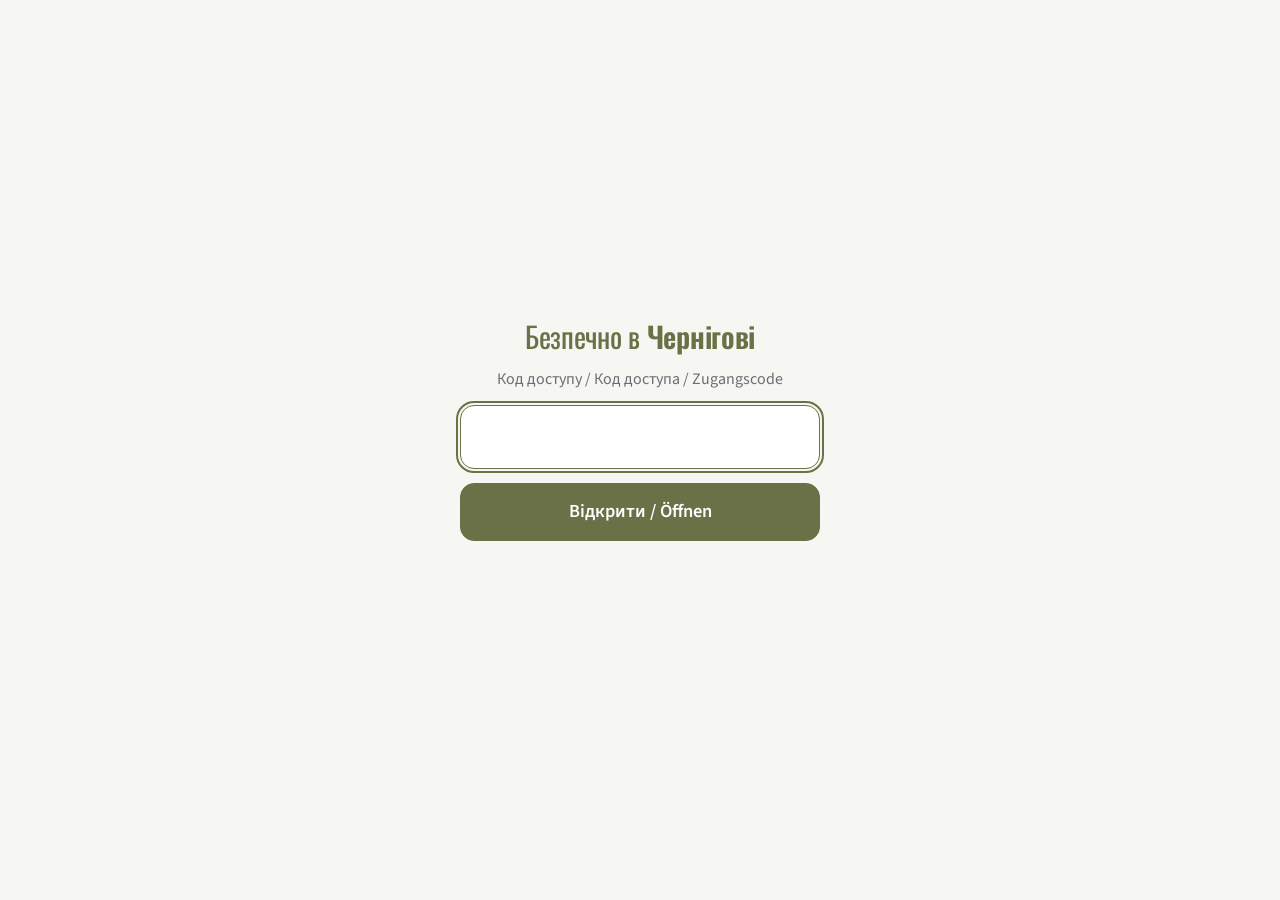
==== commit ab1fc4c5: "Russisch als dritte Sprache (Seite, Zitate, Benachrichtigungen) Co-Authored-By: Claude Opus 5.5 <nor" ====
--- a/index.html
+++ b/index.html
@@ -203,7 +203,7 @@
 <div class="gate" id="gate">
   <form class="box" id="gateForm" autocomplete="off">
     <div class="mark"><span>Безпечно в</span> <b>Чернігові</b></div>
-    <label for="gateIn" class="muted">Код доступу / Zugangscode</label>
+    <label for="gateIn" class="muted">Код доступу / Код доступа / Zugangscode</label>
     <input type="password" id="gateIn" inputmode="numeric" maxlength="32" autofocus>
     <button class="btn solid big" type="submit" id="gateBtn">Відкрити / Öffnen</button>
     <p class="err" id="gateErr" role="alert"></p>
@@ -578,7 +578,8 @@
  areas:{chernihiv:"Чернігів",brovary:"Бровари (М01)",kyiv:"м. Київ",kyivobl:"Київська обл. (захід)",lviv:"Львівська обл.",rivne:"Рівненська обл.",zhytomyr:"Житомирська обл.",ternopil:"Тернопільська обл.",khmelnytskyi:"Хмельницька обл.",vinnytsia:"Вінницька обл.",chernihiv_obl:"Чернігівська обл.",chernihiv_raion:"Чернігівський район",chernihiv_city:"м. Чернігів",
    nizhyn:"Ніжинський район",novhorod:"Новгород-Сіверський район",koriukivka:"Корюківський район",prylutskyi:"Прилуцький район",chernihivR:"Чернігівський район"},
  distSub:{chernihivR:"Чернігів, Козелець, М01; на півночі до білорусі",nizhyn:"Ніжин, Бобровиця; далеко від кордону",prylutskyi:"Прилуки, Ічня; південь",koriukivka:"Корюківка, Семенівка; на кордоні з росією",novhorod:"Безпосередньо на кордоні з росією"}
-}};
+},
+ru:{"footT": "Безопасно в Чернигове", "footBy": "Сервис от", "impT": "Импрессум", "dsT": "Защита данных", "impH1": "Сведения согласно § 5 DDG (Германия)", "impOwner": "Владелец: Мирко Вильбрандт", "impFound": "Предприятие в процессе основания", "impContact": "Контакты", "impTel": "Телефон", "impMail": "Эл. почта", "impNotes": "Примечания", "impN1": "Эта страница — бесплатная помощь для тех, кто едет в Чернигов. Все данные без гарантии. Статистика основана на прошлых тревогах и не предсказывает атак. Статус в реальном времени может запаздывать или быть неполным. Решающими являются только официальные предупреждения украинских властей, прежде всего приложение «Повітряна тривога».", "impN2": "За содержание внешних сайтов, на которые ведут ссылки, отвечают исключительно их владельцы.", "dsH1": "Ответственное лицо", "dsH2": "Хостинг", "dsH3": "Статус в реальном времени", "dsH4": "Сохраняется в браузере", "dsH6": "Уведомления и семья", "dsPush": "Статус в реальном времени предоставляет сервис в Cloudflare (Cloudflare, Inc., США, сертифицирован по EU-US Data Privacy Framework); при этом Cloudflare видит ваш IP-адрес. Только если вы включаете уведомления, сервис сохраняет push-адрес вашего браузера, язык и нужна ли ежедневная сводка. Уведомления доставляет push-сервис вашего браузера (в Chrome — Google). Сами сообщения не содержат текста. Для «Со мной всё в порядке» сервис хранит только время последнего подтверждения; доступ только с кодом доступа. Правовое основание — ваше согласие (ст. 6 ч. 1 п. a GDPR). Кнопка «Выключить» удаляет эти данные.", "dsH5": "Ваши права", "dsHost": "Страница размещена на GitHub Pages (GitHub, Inc., США). При открытии GitHub обрабатывает технически необходимые данные, например IP-адрес, чтобы показать страницу и защитить от злоупотреблений (ст. 6 ч. 1 п. f GDPR). GitHub сертифицирован по EU-US Data Privacy Framework.", "dsLive": "Для статуса в реальном времени страница каждую минуту обращается к сервису в Cloudflare (см. ниже), а в качестве запасного варианта — к файлу на GitHub (api.github.com, raw.githubusercontent.com). При этом передаётся ваш IP-адрес. Никаких данных о вас или вашем местонахождении не отправляется.", "dsLocal": "Выбранный язык и размер шрифта сохраняются только на вашем устройстве (localStorage). Нет cookies, сервисов статистики или рекламы. Шрифты загружаются с самой страницы, а не с Google.", "dsRights": "Вы имеете право на доступ, исправление, удаление, ограничение обработки, возражение, а также на жалобу в орган по защите данных, в Берлине — Берлинскому уполномоченному по защите данных и свободе информации.", "mark1": "Безопасно в", "mark2": "Чернигове", "eyebrow": "Чернигов · Черниговская область", "vOrt": "На месте", "tOrt": "На месте", "returnLink": "Планировать обратную дорогу", "refresh": "Обновить", "vLive": "Сейчас", "vZeiten": "Время", "vRoute": "Обратная дорога", "vRegeln": "Правила", "tLive": "Сейчас", "tZeit": "Время", "tRoute": "Маршрут", "tRules": "Правила", "nowLabel": "Город Чернигов, сейчас", "routeNow": "Вокруг сейчас", "liveNote": "Зелёный: тревоги нет. Жёлтый: тревога только в отдельных районах области. Красный: тревога. Обновляется примерно каждую минуту и может немного запаздывать.", "appWarnT": "Главное — официальное приложение.", "appWarn": "Эта страница может запаздывать. Приложение «Повітряна тривога» со звуком предупреждает сразу.", "linksT": "Источники в реальном времени", "l1": "Карта всех тревог по районам", "l2": "Официальное приложение со звуком", "l3": "Государственная карта тревог", "l4": "Линия фронта и приграничье", "subscribe": "В приложении «Повітряна тривога» подпишитесь на Чернігів и держите звук включённым. В Telegram подпишитесь на канал «Чернігівська ОВА» — там новости об атаках и отключениях.", "stAlert": "Воздушная тревога", "stPartial": "Тревога в части области", "stClear": "Тревоги нет", "stUnknown": "Статус неизвестен", "since": "с", "stand": "По состоянию на", "updatedNow": "Обновлено · по состоянию на {s}", "ago": "{n} мин назад", "loading": "загрузка …", "stale": "Данные старше 20 минут. Пользуйтесь приложением.", "dayLabel": "Чернигов, последние 24 часа", "dayQuiet": "спокойно", "dayNormal": "обычно", "dayBusy": "неспокойно", "dayCollect": "собираем данные", "dayText": "<b>{h} ч</b> под тревогой, тревог: {c}.", "dayTextPart": "С {s}: <b>{h} ч</b> под тревогой, тревог: {c}.", "dayNote": "Спокойно — меньше 4,7 ч, неспокойно — больше 10,7 ч, по сравнению с последними 90 днями. После неспокойных дней часто бывают ещё неспокойные. Это не прогноз.", "dayNotePart": "Запись ведётся с {s}. Оценка появится, как только будут охвачены 24 часа.", "scope": {"city": "Тревога для города.", "raion": "Тревога для всего Черниговского района, включая город.", "oblast": "Тревога для всей области, включая город."}, "notifT": "Уведомления", "notifOff": "В начале и в конце тревоги в городе Чернигове телефон сообщит вам, даже если страница закрыта.", "notifOn": "Включено. О тревоге и отбое в городе Чернигове придёт уведомление.", "notifDenied": "Chrome не может отправлять уведомления на этом телефоне. По желанию: Настройки Android → Приложения → Chrome → Уведомления. Это не обязательно.", "notifNo": "Этот браузер не поддерживает уведомления.", "notifIOS": "На iPhone: сначала «Поделиться» → «На экран „Домой“», откройте приложение оттуда и включите здесь.", "notifQuiet": "Браузер не запросил разрешения. Нажмите на значок слева от адреса → Разрешения → разрешите уведомления. В Android также проверьте: Настройки → Приложения → Chrome → Уведомления включены.", "nbarText": "Уведомлять о тревоге в Чернигове", "openChrome": "Открыть в Chrome", "notifChrome": "Здесь уведомления невозможны, например, потому что страница открыта в мессенджере. Откройте её в Chrome и включите там.", "dailyL": "Каждое утро в 8:00 (по Киеву) сводка за последние сутки", "famT": "Семья", "famNeedPush": "Сначала включите уведомления выше.", "famIntro": "Соедините ваши телефоны.", "famName": "Ваше имя (увидят другие)", "famNew": "Создать семью", "famJoin": "Ввести код", "famJoinBtn": "Соединить", "famCodeL": "Код семьи", "famCodeHint": "Введите этот код на другом телефоне. Не делитесь им публично.", "famOk": "Со мной всё в порядке", "famOkSent": "Отправлено.", "famWait": "Только что отправлено. Подождите немного.", "famLeave": "Отсоединиться", "famCopy": "Копировать", "famCopied": "Скопировано", "famBadCode": "Неверный код.", "famNameMissing": "Сначала введите своё имя.", "offline": "офлайн, последнее известное состояние", "aliveT": "Со мной всё в порядке", "aliveAfter": "Отбой тревоги в {h}. Ещё не подтверждено — пожалуйста, нажмите.", "tlT": "История за последние 24 часа (по Киеву)", "tlAlarm": "Воздушная тревога в Чернигове", "tlOk": "Со мной всё в порядке", "tlNow": "сейчас", "pinText": "Пожалуйста, один раз введите код доступа. После этого телефон его запомнит.", "pinLabel": "Код доступа", "pinBtn": "Разблокировать", "pinOk": "Разблокировано.", "pinWrong": "Неверный код.", "pinLocked": "Слишком много попыток. Попробуйте через час.", "aliveSetup": "Настроить", "aliveSetupText": "Настройте один раз.", "aliveBtn": "Со мной всё в порядке", "aliveDone": "Подтверждено в {h}", "aliveAgo": "С последнего подтверждения прошло:", "aliveNever": "ещё ни разу", "minShort": "мин", "hShort": "ч", "aliveShare": "Соединить с другим телефоном", "aliveShareText": "Отправьте эту ссылку один раз через Signal и откройте на другом телефоне.", "aliveCopy": "Поделиться ссылкой", "aliveLinked": "Соединено.", "aliveErr": "Не получилось, нажмите ещё раз.", "aliveOffline": "Сейчас нет соединения, данные могут быть устаревшими.", "nbarHow": "Как включить", "notifEnable": "Включить", "notifBusy": "включаем …", "notifTest": "Отправить тест", "notifDisable": "Выключить", "notifSent": "Тест отправлен, придёт через несколько секунд.", "notifErr": "Не получилось. Попробуйте позже.", "notifHint": "Не заменяет приложение «Повітряна тривога», которое предупреждает напрямую от государства. Это уведомление может прийти с опозданием до минуты.", "failed": "Статус сейчас недоступен. Пользуйтесь приложением или alerts.in.ua.", "typeART": "Угроза артобстрела", "zLead": "Как часто в определённый час была воздушная тревога? По киевскому времени, на час позже, чем в Берлине.", "p90": "90 дней", "p365": "12 месяцев", "bestWin": "Самое спокойное окно днём", "worstH": "Самый неспокойный час", "perDay": "Тревог в день", "medDur": "Обычная длительность", "hourText": "Ночью (00–06) в среднем <b>{n} %</b>, днём (10–17) <b>{d} %</b>. Спокойнее всего в <b>{lo}</b>, неспокойнее всего в <b>{hi}</b>.", "heatT": "День недели и час", "heatNote": "Разница между днями недели в основном из-за отдельных ночей массированных атак. Распределение по часам надёжнее.", "curfew": "Комендантский час 00–05", "legendNum": "Число от 40 %", "src": "Источник: официальные данные о воздушных тревогах (набор «ukrainian-air-raid-sirens-dataset»), по состоянию на {d}. Тревога — это предупреждение, не обязательно удар. Для каждого места учтены тревоги по всей области и по району.", "days": ["Пн", "Вт", "Ср", "Чт", "Пт", "Сб", "Вс"], "planT": "Планирование обратной дороги из Чернигова", "depL": "Выезд из Чернигова", "car": "Авто / автобус", "train": "Поезд", "planNote": "Время в пути ориентировочное. Процент: как часто за последние 90 дней в этот час в этом районе была тревога.", "sumAvg": "В среднем за поездку: <b>{p} %</b>. Прибытие во Львов примерно в <b>{a}</b> (по киевскому времени), оттуда ещё 80 км до границы Краковец/Корчова.", "curfewHit": "Во время комендантского часа", "curfewWarn": "На авто часть поездки приходится на комендантский час (00–05). Это запрещено.", "best": "Лучший выезд: {h} (Ø {p} %)", "change": "Пересадка в Киеве", "kmT": "Километры", "kmNote": "Километры дорог по OpenStreetMap. Время в пути без остановок и без ожидания на границе.", "kmTot": "км от Чернигова до Вартенберга", "kmSub": "граница с Польшей через {a} км · чистое время в пути примерно {h} ч", "border": "Граница", "zoneUA": "Зона тревог", "wayT": "Путь", "distT": "Районы Черниговской области", "alarmShare": "времени под тревогой", "avoidT": "Не ездить", "avoid": "В приграничную полосу с россией и беларусью, особенно возле Новгорода-Северского, Семёновки, севера Корюковского района, Городни и Репок. Там обстрелы и атаки FPV-дронов на автомобили, даже днём. Поездки — только в сторону юга или Киева.", "steps": [["Чернигов → Киев", "Автобусом или поездом в Киев (примерно 2–2½ ч) или на авто по трассе М01 через Козелец и Бровары (145 км). Лучше выезжать утром: в Чернигове спокойнее всего с 10 до 16, неспокойнее всего — после 19. Перед выездом проверьте ситуацию в приложении."], ["Киев", "Пересадка или короткий перерыв. Киев атакуют в основном ночью. Во время тревоги лучшее укрытие — метро."], ["Киев → Львов", "На авто по трассе М06 через Житомир и Ровно (примерно 540 км, 7–8 ч) или поездом (Интерсити 5–7 ч). На авто поездка по Украине должна закончиться до комендантского часа в 00:00, поэтому выезжайте рано."], ["Львов → граница Краковец / Корчова", "80 км по трассе М10. На границе заложите несколько часов ожидания и проверьте очереди заранее (ссылки ниже). После границы снова берлинское время: переведите часы на час назад."], ["Граница → Вартенберг", "В Польше по трассе A4 через Жешув, Краков, Катовице и Вроцлав, от Кшижовой — по A18 до границы Ольшина/Форст, затем A15, A13 и A10 до Вартенберга. После польской границы воздушных тревог больше нет."]], "borderLinks": "Очереди на границе:", "before": ["Комендантский час в Черниговской области: сейчас в основном 00:00–05:00. Проверяйте в громаде или в Telegram («Чернігівська ОВА»), он может меняться.", "Всегда имейте при себе паспорт. Проверки в городе — обычное дело.", "Каждый день коротко выходите на связь, например утром и вечером, делитесь геолокацией.", "Заряжайте телефон ночью и держите приложение «Повітряна тривога» со звуком.", "Не снимайте и не публикуйте попадания, военных, блокпосты или инфраструктуру."], "alarm": ["На улице: в ближайшее укрытие или подземный переход. Приложение «Повітряна тривога» показывает укрытия рядом.", "Укрытие недоступно: подальше от окон, стекла и автомобилей, в подъезд или лечь на землю у стены.", "Не останавливайтесь посмотреть, не снимайте.", "После отбоя подождите ещё несколько минут; часто бывает вторая волна."], "beforeT": "Общее", "alarmT": "Тревога, когда вы в городе", "wordsT": "Важные слова", "emT": "Экстренные номера", "emNote": "Бесплатно, даже без денег на счёте. Если нажатие не набирает — наберите номер вручную.", "em": [["101", "Пожарные и спасатели (ГСЧС)"], ["102", "Полиция"], ["103", "Скорая помощь"], ["104", "Аварийная газовая служба"], ["112", "Единый номер экстренных служб"]], "mineT": "Мины и взрывоопасные предметы", "mine": "Вокруг Чернигова в 2022 году шли бои. В лесах, на полях, обочинах и в разрушенных зданиях могут быть мины и неразорвавшиеся боеприпасы. Ходите только по твёрдым дорогам и тротуарам, не заходите в лес и на поля, ничего незнакомого не трогайте. О подозрительных предметах сообщайте по номеру 101, держась на расстоянии.", "homeT": "Дома во время тревоги", "home": ["Правило двух стен: перейдите в помещение, где между вами и улицей минимум две стены, часто коридор или ванная. Подальше от окон.", "Если ракеты или дроны рядом (сообщение в приложении или взрывы) — в подвал или ближайшее укрытие.", "Тревожный чемоданчик под рукой: паспорт, лекарства, вода, павербанк, фонарик, тёплая одежда.", "Задёрните шторы — это немного защищает от осколков стекла."], "afterT": "После попадания", "after": ["Не подходите и не смотрите. Часто бывает повторный удар по тому же месту.", "Есть пострадавшие — звоните 103, пожар или завалы — 101.", "Не публикуйте фото и видео. Это запрещено и помогает врагу.", "Коротко сообщите семье, что всё в порядке."], "powerT": "Свет и запасы", "power": ["Возможны плановые отключения света. Графики публикует «Чернігівобленерго» на своём сайте и в Facebook. Горячая линия (бесплатно): 0 800 210 310 — там же можно узнать очередь отключений для вашего дома.", "Держите павербанки заряженными, а также фонарик и батарейки.", "Вода на 2–3 дня, продукты длительного хранения, наличные в гривнах.", "При длительных отключениях «Пункти незламності» дают тепло, свет и интернет. Адреса есть, в частности, в приложении «Дія».", "Зимой: тёплые одеяла наготове, никогда не обогревайтесь газовой плитой."], "words": [], "areas": {"chernihiv": "Чернигов", "brovary": "Бровары (М01)", "kyiv": "г. Киев", "kyivobl": "Киевская обл. (запад)", "lviv": "Львовская обл.", "rivne": "Ровенская обл.", "zhytomyr": "Житомирская обл.", "ternopil": "Тернопольская обл.", "khmelnytskyi": "Хмельницкая обл.", "vinnytsia": "Винницкая обл.", "chernihiv_obl": "Черниговская обл.", "chernihiv_raion": "Черниговский район", "chernihiv_city": "г. Чернигов", "nizhyn": "Нежинский район", "novhorod": "Новгород-Северский район", "koriukivka": "Корюковский район", "prylutskyi": "Прилукский район", "chernihivR": "Черниговский район"}, "distSub": {"chernihivR": "Чернигов, Козелец, М01; на севере до беларуси", "nizhyn": "Нежин, Бобровица; далеко от границы", "prylutskyi": "Прилуки, Ичня; юг", "koriukivka": "Корюковка, Семёновка; на границе с россией", "novhorod": "Непосредственно на границе с россией"}}};
 const HERO={live:"vLive",zeiten:"vZeiten",vorort:"vOrt",route:"vRoute",regeln:"vRegeln",impressum:"impT",datenschutz:"dsT"};
 const LIVE_ORDER=["chernihiv_raion","chernihiv_obl","brovary","kyiv"]; // Reise: ["lviv","rivne","zhytomyr","ternopil","khmelnytskyi","vinnytsia","kyivobl","kyiv","brovary","chernihiv_obl"]
 const STAT_AREAS=["chernihiv","kyiv","brovary"];
@@ -729,12 +730,12 @@
   const prev=lastCity;lastCity=s;
   if(pushSub||!prev||prev===s||!(s==="alert"||prev==="alert"))return;
   if(!("Notification" in window)||Notification.permission!=="granted"||!swReg)return;
-  swReg.showNotification(s==="alert"?(lang==="uk"?"Повітряна тривога: Чернігів":"Luftalarm in Tschernihiw"):(lang==="uk"?"Відбій тривоги: Чернігів":"Entwarnung in Tschernihiw"),{tag:"chernihiv",renotify:true,icon:"icons/icon-192.png"}).catch(()=>{});
+  swReg.showNotification(s==="alert"?({uk:"Повітряна тривога: Чернігів",ru:"Воздушная тревога: Чернигов",de:"Luftalarm in Tschernihiw"}[lang]):({uk:"Відбій тривоги: Чернігів",ru:"Отбой тревоги: Чернигов",de:"Entwarnung in Tschernihiw"}[lang]),{tag:"chernihiv",renotify:true,icon:"icons/icon-192.png"}).catch(()=>{});
 }
 const LIVE_URLS=["https://ukraine-alarm.plain-paper-0d28.workers.dev/","https://api.github.com/repos/MirkoWill/ukraine/contents/live.json?ref=live","https://raw.githubusercontent.com/MirkoWill/ukraine/live/live.json"];
 
 const store={get(k){try{return localStorage.getItem(k)}catch(e){return null}},set(k,v){try{localStorage.setItem(k,v)}catch(e){}}};
-let lang=store.get("lang")||"uk";
+let lang=["uk","ru","de"].includes(store.get("lang"))?store.get("lang"):"uk";
 let view="live",area="chernihiv",period="d90",mode="car",dep=8,STATS=null,LIVE=null,liveErr=false;
 const $=id=>document.getElementById(id);
 const t=k=>T[lang][k];
@@ -745,11 +746,11 @@
 const cls=p=>p<15?"ok":p<35?"warn":"bad";
 
 function applyText(){
-  document.documentElement.lang=lang==="uk"?"uk":"de";
+  document.documentElement.lang=lang;
   document.title=t("mark1")+" "+t("mark2");
   document.querySelectorAll("[data-i]").forEach(el=>{const v=t(el.dataset.i);if(typeof v==="string")el.textContent=v});
   document.querySelectorAll("[data-list]").forEach(ul=>{ul.innerHTML=t(ul.dataset.list).map(x=>`<li>${x}</li>`).join("")});
-  $("langLbl").textContent=lang==="uk"?"UA":"DE";$("heroRefresh").setAttribute("aria-label",t("refresh"));$("heroRefresh").title=t("refresh");
+  $("langLbl").textContent={uk:"UA",ru:"RU",de:"DE"}[lang];$("heroRefresh").setAttribute("aria-label",t("refresh"));$("heroRefresh").title=t("refresh");
   $("emList").innerHTML=t("em").map(([n,d])=>`<div class="row"><a class="em" href="tel:${n}">${n}</a><div class="grow"><div class="name">${d}</div></div></div>`).join("");
   $("heroTitle").textContent=t(HERO[view]);
 }
@@ -786,33 +787,33 @@
 function stOf(a){return a?a.status:"unknown"}
 function stTxt(s){return {alert:t("stAlert"),partial:t("stPartial"),clear:t("stClear")}[s]||t("stUnknown")}
 function stCls(s){return {alert:"bad",partial:"warn",clear:"ok"}[s]||""}
-function localTime(iso){try{return new Date(iso).toLocaleTimeString(lang==="uk"?"uk-UA":"de-DE",{hour:"2-digit",minute:"2-digit",timeZone:"Europe/Kyiv"})}catch(e){return""}}
+function localTime(iso){try{return new Date(iso).toLocaleTimeString({uk:"uk-UA",ru:"ru-RU",de:"de-DE"}[lang],{hour:"2-digit",minute:"2-digit",timeZone:"Europe/Kyiv"})}catch(e){return""}}
 // one quote per hour (Kyiv/Berlin hour boundaries coincide), wording and sources verified
 const QUOTES=[
- ["Man sieht nur mit dem Herzen gut. Das Wesentliche ist für die Augen unsichtbar.","Antoine de Saint-Exupéry, Der kleine Prinz","Пильне лише серце. Найголовнішого очима не побачиш.","Антуан де Сент-Екзюпері, «Маленький принц»"],
- ["Die Liebe ist langmütig und freundlich.","1. Korinther 13,4","Любов довготерпить, любов милосердствує.","1 Коринтян 13:4"],
- ["Furcht ist nicht in der Liebe, sondern die vollkommene Liebe treibt die Furcht aus.","1. Johannes 4,18","У любові страху нема, бо досконала любов проганяє страх.","1 Івана 4:18"],
- ["Wo du hingehst, da will ich auch hingehen; wo du bleibst, da bleibe ich auch.","Rut 1,16","Куди ти підеш, піду й я, і де ти ночуватимеш, ночуватиму й я.","Рут 1:16"],
- ["Liebe besteht nicht darin, dass man einander ansieht, sondern dass man gemeinsam in die gleiche Richtung blickt.","Antoine de Saint-Exupéry, Wind, Sand und Sterne","Кохати — це не дивитися одне на одного, а разом дивитися в одному напрямку.","Антуан де Сент-Екзюпері, «Планета людей»"],
- ["Viele Wasser können die Liebe nicht auslöschen.","Hoheslied 8,7","Великі води не зможуть погасити любови.","Пісня над піснями 8:7"],
- ["Das höchste Glück des Lebens ist die Gewissheit, geliebt zu werden.","Victor Hugo, Die Elenden","Найвище щастя в житті — це певність, що тебе люблять.","Віктор Гюго, «Знедолені»"],
- ["Ich trage im Herzen, was nicht stirbt.","Lesja Ukrajinka","Я в серці маю те, що не вмирає.","Леся Українка"],
- ["Die Erinnerung ist das einzige Paradies, aus dem wir nicht vertrieben werden können.","Jean Paul","Спогад — єдиний рай, з якого нас не можуть вигнати.","Жан Поль"],
- ["Sie erträgt alles, sie glaubt alles, sie hofft alles, sie duldet alles. Die Liebe hört niemals auf.","1. Korinther 13,7–8","Усе зносить, вірить усьому, сподівається всього, усе терпить. Любов ніколи не перестає.","1 Коринтян 13:7–8"],
- ["Liebe besteht darin, dass zwei Einsamkeiten einander schützen, grenzen und grüßen.","Rainer Maria Rilke, Briefe an einen jungen Dichter","Любов у тому, що дві самотності оберігають, окреслюють і вітають одна одну.","Райнер Марія Рільке, «Листи до молодого поета»"],
- ["Denn er hat seinen Engeln befohlen, dass sie dich behüten auf allen deinen Wegen.","Psalm 91,11","Бо Він накаже про тебе Своїм Анголам, щоб тебе пильнували на всіх дорогах твоїх.","Псалом 91:11"],
- ["Je mehr ich gebe, je mehr auch hab ich: beides ist unendlich.","William Shakespeare, Romeo und Julia","Що більше я даю, то більше маю: обидва безмежні.","Вільям Шекспір, «Ромео і Джульєтта»"],
- ["Nun aber bleiben Glaube, Hoffnung, Liebe, diese drei; aber die Liebe ist die größte unter ihnen.","1. Korinther 13,13","А тепер залишаються віра, надія, любов, ці три; але найбільша між ними любов.","1 Коринтян 13:13"],
- ["Wo Liebe ist, da ist Gott.","Ukrainisches Sprichwort","Де любов, там і Бог.","Українське прислів'я"],
- ["Ohne Hoffnung hoffe ich.","Lesja Ukrajinka, Contra spem spero!","Без надії сподіваюсь!","Леся Українка, «Contra spem spero!»"],
- ["Denn Liebe ist stark wie der Tod.","Hoheslied 8,6","Бо сильна, як смерть, любов.","Пісня над піснями 8:6"],
- ["Gott ist Liebe; und wer in der Liebe bleibt, der bleibt in Gott und Gott in ihm.","1. Johannes 4,16","Бог є любов, і хто перебуває в любові, той перебуває в Бозі, і Бог у ньому.","1 Івана 4:16"],
- ["Du hast mir das Herz genommen, meine Schwester, liebe Braut.","Hoheslied 4,9","Ти серце моє полонила, сестро моя, наречено.","Пісня над піснями 4:9"],
- ["Über alles aber zieht an die Liebe, die da ist das Band der Vollkommenheit.","Kolosser 3,14","А над усім тим зодягніться в любов, що вона — союз досконалости.","Колосян 3:14"],
- ["Der Herr behüte deinen Ausgang und Eingang von nun an bis in Ewigkeit.","Psalm 121,8","Господь буде пильнувати виходу твого й входу твого відтепер і навіки.","Псалом 121:8"],
- ["Du bist zeitlebens für das verantwortlich, was du dir vertraut gemacht hast.","Antoine de Saint-Exupéry, Der kleine Prinz","Ти завжди відповідаєш за тих, кого приручив.","Антуан де Сент-Екзюпері, «Маленький принц»"],
- ["Und doch, welch Glück, geliebt zu werden! Und lieben, Götter, welch ein Glück!","Johann Wolfgang von Goethe, Willkommen und Abschied","І все ж яке це щастя — бути коханим! І кохати, боги, яке це щастя!","Йоганн Вольфганг фон Ґете, «Зустріч і прощання»"],
- ["Liebe ist der Endzweck der Weltgeschichte, das Amen des Universums.","Novalis","Любов — кінцева мета світової історії, амінь усесвіту.","Новаліс"]
+ ["Man sieht nur mit dem Herzen gut. Das Wesentliche ist für die Augen unsichtbar.","Antoine de Saint-Exupéry, Der kleine Prinz","Пильне лише серце. Найголовнішого очима не побачиш.","Антуан де Сент-Екзюпері, «Маленький принц»","Зорко одно лишь сердце. Самого главного глазами не увидишь.","Антуан де Сент-Экзюпери, «Маленький принц»"],
+ ["Die Liebe ist langmütig und freundlich.","1. Korinther 13,4","Любов довготерпить, любов милосердствує.","1 Коринтян 13:4","Любовь долготерпит, милосердствует.","1 Коринфянам 13:4"],
+ ["Furcht ist nicht in der Liebe, sondern die vollkommene Liebe treibt die Furcht aus.","1. Johannes 4,18","У любові страху нема, бо досконала любов проганяє страх.","1 Івана 4:18","В любви нет страха, но совершенная любовь изгоняет страх.","1 Иоанна 4:18"],
+ ["Wo du hingehst, da will ich auch hingehen; wo du bleibst, da bleibe ich auch.","Rut 1,16","Куди ти підеш, піду й я, і де ти ночуватимеш, ночуватиму й я.","Рут 1:16","Куда ты пойдёшь, туда и я пойду, и где ты жить будешь, там и я буду жить.","Руфь 1:16"],
+ ["Liebe besteht nicht darin, dass man einander ansieht, sondern dass man gemeinsam in die gleiche Richtung blickt.","Antoine de Saint-Exupéry, Wind, Sand und Sterne","Кохати — це не дивитися одне на одного, а разом дивитися в одному напрямку.","Антуан де Сент-Екзюпері, «Планета людей»","Любить — это не значит смотреть друг на друга, любить — значит вместе смотреть в одном направлении.","Антуан де Сент-Экзюпери, «Планета людей»"],
+ ["Viele Wasser können die Liebe nicht auslöschen.","Hoheslied 8,7","Великі води не зможуть погасити любови.","Пісня над піснями 8:7","Большие воды не могут потушить любви.","Песнь песней 8:7"],
+ ["Das höchste Glück des Lebens ist die Gewissheit, geliebt zu werden.","Victor Hugo, Die Elenden","Найвище щастя в житті — це певність, що тебе люблять.","Віктор Гюго, «Знедолені»","Высшее счастье в жизни — уверенность в том, что тебя любят.","Виктор Гюго, «Отверженные»"],
+ ["Ich trage im Herzen, was nicht stirbt.","Lesja Ukrajinka","Я в серці маю те, що не вмирає.","Леся Українка","Я в сердце имею то, что не умирает.","Леся Украинка"],
+ ["Die Erinnerung ist das einzige Paradies, aus dem wir nicht vertrieben werden können.","Jean Paul","Спогад — єдиний рай, з якого нас не можуть вигнати.","Жан Поль","Воспоминание — единственный рай, из которого нас не могут изгнать.","Жан Поль"],
+ ["Sie erträgt alles, sie glaubt alles, sie hofft alles, sie duldet alles. Die Liebe hört niemals auf.","1. Korinther 13,7–8","Усе зносить, вірить усьому, сподівається всього, усе терпить. Любов ніколи не перестає.","1 Коринтян 13:7–8","Всё покрывает, всему верит, всего надеется, всё переносит. Любовь никогда не перестаёт.","1 Коринфянам 13:7–8"],
+ ["Liebe besteht darin, dass zwei Einsamkeiten einander schützen, grenzen und grüßen.","Rainer Maria Rilke, Briefe an einen jungen Dichter","Любов у тому, що дві самотності оберігають, окреслюють і вітають одна одну.","Райнер Марія Рільке, «Листи до молодого поета»","Любовь в том, что два одиночества оберегают, ограничивают и приветствуют друг друга.","Райнер Мария Рильке, «Письма к молодому поэту»"],
+ ["Denn er hat seinen Engeln befohlen, dass sie dich behüten auf allen deinen Wegen.","Psalm 91,11","Бо Він накаже про тебе Своїм Анголам, щоб тебе пильнували на всіх дорогах твоїх.","Псалом 91:11","Ибо Ангелам Своим заповедает о тебе — охранять тебя на всех путях твоих.","Псалом 90:11"],
+ ["Je mehr ich gebe, je mehr auch hab ich: beides ist unendlich.","William Shakespeare, Romeo und Julia","Що більше я даю, то більше маю: обидва безмежні.","Вільям Шекспір, «Ромео і Джульєтта»","Чем больше я даю, тем больше у меня: обе бесконечны.","Уильям Шекспир, «Ромео и Джульетта»"],
+ ["Nun aber bleiben Glaube, Hoffnung, Liebe, diese drei; aber die Liebe ist die größte unter ihnen.","1. Korinther 13,13","А тепер залишаються віра, надія, любов, ці три; але найбільша між ними любов.","1 Коринтян 13:13","А теперь пребывают сии три: вера, надежда, любовь; но любовь из них больше.","1 Коринфянам 13:13"],
+ ["Wo Liebe ist, da ist Gott.","Ukrainisches Sprichwort","Де любов, там і Бог.","Українське прислів'я","Где любовь, там и Бог.","Народная пословица"],
+ ["Ohne Hoffnung hoffe ich.","Lesja Ukrajinka, Contra spem spero!","Без надії сподіваюсь!","Леся Українка, «Contra spem spero!»","Без надежды надеюсь!","Леся Украинка, «Contra spem spero!»"],
+ ["Denn Liebe ist stark wie der Tod.","Hoheslied 8,6","Бо сильна, як смерть, любов.","Пісня над піснями 8:6","Крепка, как смерть, любовь.","Песнь песней 8:6"],
+ ["Gott ist Liebe; und wer in der Liebe bleibt, der bleibt in Gott und Gott in ihm.","1. Johannes 4,16","Бог є любов, і хто перебуває в любові, той перебуває в Бозі, і Бог у ньому.","1 Івана 4:16","Бог есть любовь, и пребывающий в любви пребывает в Боге, и Бог в нём.","1 Иоанна 4:16"],
+ ["Du hast mir das Herz genommen, meine Schwester, liebe Braut.","Hoheslied 4,9","Ти серце моє полонила, сестро моя, наречено.","Пісня над піснями 4:9","Пленила ты сердце моё, сестра моя, невеста.","Песнь песней 4:9"],
+ ["Über alles aber zieht an die Liebe, die da ist das Band der Vollkommenheit.","Kolosser 3,14","А над усім тим зодягніться в любов, що вона — союз досконалости.","Колосян 3:14","Более же всего облекитесь в любовь, которая есть совокупность совершенства.","Колоссянам 3:14"],
+ ["Der Herr behüte deinen Ausgang und Eingang von nun an bis in Ewigkeit.","Psalm 121,8","Господь буде пильнувати виходу твого й входу твого відтепер і навіки.","Псалом 121:8","Господь будет охранять выхождение твоё и вхождение твоё отныне и вовек.","Псалом 120:8"],
+ ["Du bist zeitlebens für das verantwortlich, was du dir vertraut gemacht hast.","Antoine de Saint-Exupéry, Der kleine Prinz","Ти завжди відповідаєш за тих, кого приручив.","Антуан де Сент-Екзюпері, «Маленький принц»","Ты навсегда в ответе за всех, кого приручил.","Антуан де Сент-Экзюпери, «Маленький принц»"],
+ ["Und doch, welch Glück, geliebt zu werden! Und lieben, Götter, welch ein Glück!","Johann Wolfgang von Goethe, Willkommen und Abschied","І все ж яке це щастя — бути коханим! І кохати, боги, яке це щастя!","Йоганн Вольфганг фон Ґете, «Зустріч і прощання»","И всё ж какое счастье — быть любимым! И любить, о боги, какое счастье!","Иоганн Вольфганг фон Гёте, «Свидание и разлука»"],
+ ["Liebe ist der Endzweck der Weltgeschichte, das Amen des Universums.","Novalis","Любов — кінцева мета світової історії, амінь усесвіту.","Новаліс","Любовь — конечная цель мировой истории, аминь вселенной.","Новалис"]
 ];
 function renderDay(d){
   const card=$("dayCard");card.hidden=!d;if(!d)return;
@@ -828,8 +829,9 @@
 function renderQuote(show){
   const el=$("quote");el.hidden=!show;if(!show)return;
   const q=QUOTES[(Math.floor(Date.now()/3600000)+Math.floor(Date.now()/86400000)*5)%QUOTES.length]; // shifts by 5 each day, so the same hour shows a different quote tomorrow
-  $("quoteText").textContent=lang==="uk"?q[2]:q[0];
-  $("quoteSrc").textContent="— "+(lang==="uk"?q[3]:q[1]);
+  const i={de:0,uk:2,ru:4}[lang];
+  $("quoteText").textContent=q[i];
+  $("quoteSrc").textContent="— "+q[i+1];
 }
 function renderLive(){
   if(liveErr||!LIVE){
@@ -913,13 +915,14 @@
   $("steps").innerHTML=t("steps").map(([h,x],i)=>`<div class="step"><span class="n">${i+1}</span><div><h3>${h}</h3><p>${x}</p>${i===3?`<p class="small" style="margin-top:6px">${t("borderLinks")} <a href="https://granica.gov.pl/" target="_blank" rel="noopener">granica.gov.pl</a> · <a href="https://dpsu.gov.ua/" target="_blank" rel="noopener">dpsu.gov.ua</a></p>`:""}</div></div>`).join("");
 }
 // Rückreise: Haltepunkte umdrehen, jeder Abschnitt gehört zum Haltepunkt an seinem Ende
+const KM_RU=["Берлин-Вартенберг", "Граница Форст / Ольшина", "Вроцлав", "Катовице", "Краков", "Граница Корчова / Краковец", "Львов", "Ровно", "Житомир", "Киев", "Бровары", "Чернигов"];
 const KM_RET=KM.slice().reverse().map((r,k,arr)=>k===0?[r[0],r[1],r[2],0,"",0,r[6]]:[r[0],r[1],r[2],KM[KM.length-k][3],KM[KM.length-k][4].split(" · ").reverse().join(" · "),KM[KM.length-k][5],r[6]]);
 function renderKm(){
   let cum=0,mins=0,toBorder=0;
   const rows=KM_RET.map(([de,uk,cc,km,road,m,b],i)=>{cum+=km;mins+=m;if(b&&cc==="pl"&&!toBorder)toBorder=cum;
     const dur=m?`${Math.floor(m/60)}:${String(m%60).padStart(2,"0")} h`:"";
     const sub=i?`+${km} km · ${road} · ${dur}`:"";
-    return `<div class="row${b?" border":""}"><span class="km">${cum.toLocaleString("de-DE")} km</span><div class="grow"><div class="name">${lang==="uk"?uk:de}</div><div class="sub">${b?t("border")+" · ":""}${sub}</div></div><span class="cc ${cc}" title="${cc==="ua"?t("zoneUA"):""}">${cc.toUpperCase()}</span></div>`});
+    return `<div class="row${b?" border":""}"><span class="km">${cum.toLocaleString("de-DE")} km</span><div class="grow"><div class="name">${lang==="uk"?uk:lang==="ru"?KM_RU[KM.findIndex(r=>r[0]===de)]:de}</div><div class="sub">${b?t("border")+" · ":""}${sub}</div></div><span class="cc ${cc}" title="${cc==="ua"?t("zoneUA"):""}">${cc.toUpperCase()}</span></div>`});
   $("kmList").innerHTML=rows.join("");
   $("kmTotal").textContent=cum.toLocaleString("de-DE")+" km";
   $("kmSub").textContent=t("kmTot")+" · "+fmt(t("kmSub"),{a:toBorder,h:Math.round(mins/60)});
@@ -931,7 +934,7 @@
 }
 
 /* ---------- events ---------- */
-$("langBtn").onclick=()=>{lang=lang==="de"?"uk":"de";store.set("lang",lang);applyText();renderLive();renderStats();renderKm();renderNotif();saveLang();if(pushSub)post("/subscribe",{subscription:pushSub.toJSON(),lang}).catch(()=>{});};
+$("langBtn").onclick=()=>{lang={uk:"ru",ru:"de",de:"uk"}[lang]||"uk";store.set("lang",lang);applyText();renderLive();renderStats();renderKm();renderNotif();saveLang();if(pushSub)post("/subscribe",{subscription:pushSub.toJSON(),lang}).catch(()=>{});};
 $("bigBtn").onclick=()=>{const on=document.documentElement.classList.toggle("big");$("bigBtn").setAttribute("aria-pressed",String(on));store.set("big",on?"1":"")};
 if(store.get("big")){document.documentElement.classList.add("big");$("bigBtn").setAttribute("aria-pressed","true")}
 $("refresh").onclick=manualRefresh;$("heroRefresh").onclick=manualRefresh;
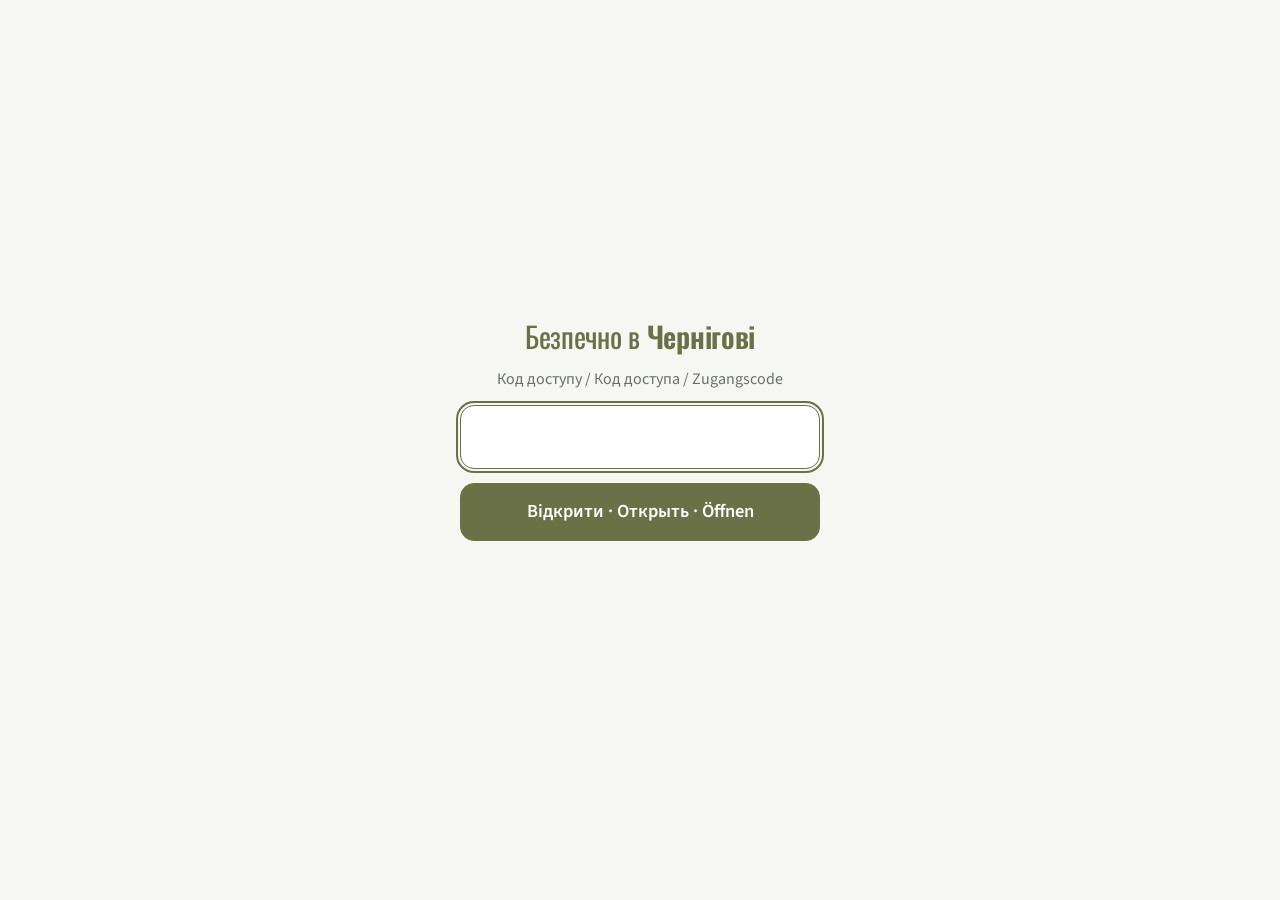
==== commit 4e792e6f: "Code-Seite auch auf Russisch beschriftet Co-Authored-By: Claude Opus 5.5 <noreply@anthropic.com> Cla" ====
--- a/index.html
+++ b/index.html
@@ -205,7 +205,7 @@
     <div class="mark"><span>Безпечно в</span> <b>Чернігові</b></div>
     <label for="gateIn" class="muted">Код доступу / Код доступа / Zugangscode</label>
     <input type="password" id="gateIn" inputmode="numeric" maxlength="32" autofocus>
-    <button class="btn solid big" type="submit" id="gateBtn">Відкрити / Öffnen</button>
+    <button class="btn solid big" type="submit" id="gateBtn">Відкрити · Открыть · Öffnen</button>
     <p class="err" id="gateErr" role="alert"></p>
   </form>
 </div>
@@ -955,7 +955,7 @@
     const r=await fetch(WORKER+"/alive?p="+encodeURIComponent(v)+"&t="+Date.now(),{cache:"no-store"});
     if(r.ok){store.set("alivePin",v);ALIVE=await r.json();document.documentElement.classList.remove("locked");renderAlive();loadLive();window.scrollTo(0,0)}
     else if(r.status===429)$("gateErr").textContent="Забагато спроб, спробуйте через годину / Zu viele Versuche, bitte in einer Stunde";
-    else $("gateErr").textContent="Код неправильний / Code falsch";
+    else $("gateErr").textContent="Код неправильний / Неверный код / Code falsch";
   }catch(err){$("gateErr").textContent="Немає з'єднання / Keine Verbindung"}
   $("gateBtn").disabled=false;
 };
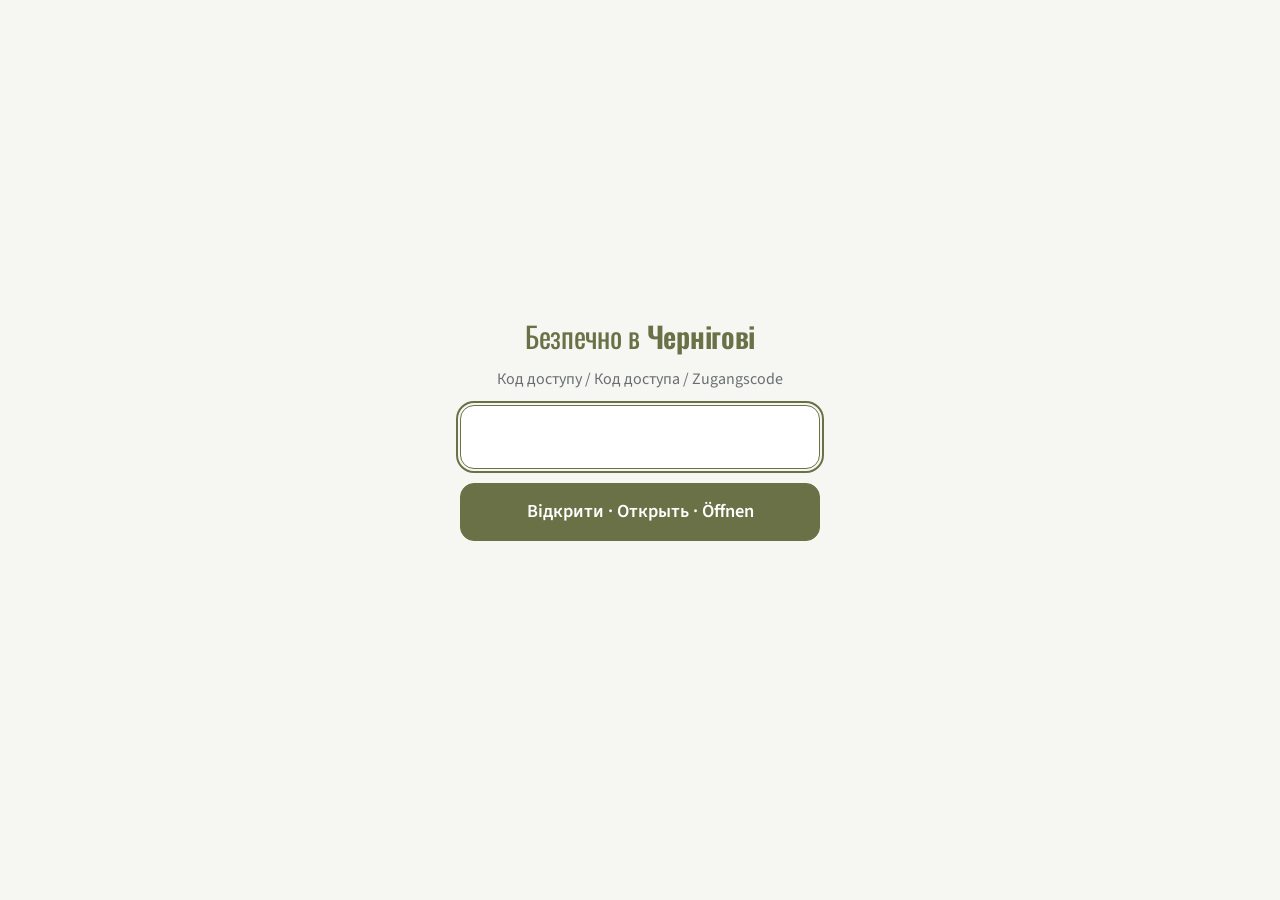
==== commit 05645f47: "Seite gehärtet: Geräte-Schlüssel statt gespeichertem Code, Umstellung alter Geräte, Content-Security" ====
--- a/index.html
+++ b/index.html
@@ -5,7 +5,9 @@
 <meta name="viewport" content="width=device-width, initial-scale=1, viewport-fit=cover">
 <meta name="theme-color" content="#f6f6f3">
 <meta name="robots" content="noindex, nofollow">
-<script>try{if(!localStorage.getItem("alivePin"))document.documentElement.classList.add("locked")}catch(e){document.documentElement.classList.add("locked")}</script>
+<meta http-equiv="Content-Security-Policy" content="default-src 'self'; script-src 'self' 'unsafe-inline'; style-src 'self' 'unsafe-inline'; font-src 'self'; img-src 'self' data:; connect-src 'self' https://ukraine-alarm.plain-paper-0d28.workers.dev https://api.github.com https://raw.githubusercontent.com; manifest-src 'self'; worker-src 'self'; base-uri 'none'; form-action 'none'; object-src 'none'">
+<meta name="referrer" content="no-referrer">
+<script>try{if(!localStorage.getItem("authTok")&&!localStorage.getItem("alivePin"))document.documentElement.classList.add("locked")}catch(e){document.documentElement.classList.add("locked")}</script>
 <title>Безпечно в Чернігові</title>
 
 
@@ -624,7 +626,7 @@
   }catch(e){}
   renderNotif();
 }
-async function post(path,body){const r=await fetch(WORKER+path,{method:"POST",headers:{"content-type":"application/json"},body:JSON.stringify(body)});if(!r.ok)throw new Error(r.status);return r.json()}
+async function post(path,body){const r=await fetch(WORKER+path,{method:"POST",headers:{"content-type":"application/json","x-token":alivePin()},body:JSON.stringify(body)});if(!r.ok)throw new Error(r.status);return r.json()}
 const withTimeout=(pr,ms)=>Promise.race([pr,new Promise((_,rej)=>setTimeout(()=>rej(new Error("timeout")),ms))]);
 async function enablePush(){
   const b=$("nOn");if(b){b.disabled=true;b.textContent=t("notifBusy")}
@@ -658,14 +660,29 @@
    Geschützt durch einen Zugangscode. Der Worker prüft ihn; das Handy merkt ihn sich,
    damit er nur einmal eingegeben werden muss. Der Code steht nicht im Quelltext. */
 let ALIVE=null,aliveErr=false;
-function alivePin(){return store.get("alivePin")||""}
+// Der Zugangscode wird nur einmal zum Freischalten geschickt (POST /auth). Danach nutzt das Gerät
+// nur noch einen zufälligen Geräte-Schlüssel im Header x-token; der Code wird nicht gespeichert.
+function alivePin(){return store.get("authTok")||""}
+function lockApp(){store.set("authTok","");ALIVE=null;document.documentElement.classList.add("locked")}
+async function authWithCode(code){ // -> "ok" | "wrong" | "locked" | "net"
+  try{
+    const r=await fetch(WORKER+"/auth",{method:"POST",headers:{"content-type":"application/json"},body:JSON.stringify({p:code}),cache:"no-store"});
+    if(r.status===429)return "locked";
+    if(r.status===403||r.status===400)return "wrong";
+    const j=await r.json().catch(()=>({}));
+    if(r.ok&&j.token){store.set("authTok",j.token);store.set("alivePin","");return "ok"}
+    return "net";
+  }catch(e){return "net"}
+}
+async function migrateOldPin(){ // ältere Fassung hat den Code gespeichert -> einmalig in Geräte-Schlüssel tauschen
+  const old=store.get("alivePin");if(!old||store.get("authTok"))return;
+  const r=await authWithCode(old);
+  if(r==="wrong"){store.set("alivePin","");lockApp()}
+  if(r==="ok"){loadAlive();initPush()}
+}
 async function aliveFetch(method){
-  const pin=alivePin();
-  const r=method==="POST"
-    ?await fetch(WORKER+"/alive",{method:"POST",headers:{"content-type":"application/json"},body:JSON.stringify({p:pin})})
-    :await fetch(WORKER+"/alive?p="+encodeURIComponent(pin)+"&t="+Date.now(),{cache:"no-store"});
-  if(r.status===403){store.set("alivePin","");ALIVE=null;document.documentElement.classList.add("locked");renderAlive();throw "pin"}
-  if(r.status===429){toast(t("pinLocked"));throw "locked"}
+  const r=await fetch(WORKER+"/alive"+(method==="GET"?"?t="+Date.now():""),{method,headers:{"x-token":alivePin()},cache:"no-store"});
+  if(r.status===401){lockApp();renderAlive();throw "pin"}
   if(!r.ok)throw r.status;
   return r.json();
 }
@@ -681,8 +698,9 @@
 }
 async function unlockAlive(){
   const v=($("pinIn").value||"").trim();if(!v)return;
-  store.set("alivePin",v);
-  try{ALIVE=await aliveFetch("GET");aliveErr=false;renderAlive();toast(t("pinOk"))}catch(e){if(e!=="pin"&&e!=="locked"){toast(t("aliveErr"));store.set("alivePin","");renderAlive()}}
+  const r=await authWithCode(v);
+  if(r==="ok"){toast(t("pinOk"));document.documentElement.classList.remove("locked");loadAlive()}
+  else toast(t(r==="locked"?"pinLocked":r==="wrong"?"pinWrong":"aliveErr"));
 }
 function fmtAgo(min){if(min<60)return min+" "+t("minShort");const h=Math.floor(min/60),m=min%60;return h+" "+t("hShort")+(m?" "+m+" "+t("minShort"):"")}
 function renderAlive(){
@@ -951,15 +969,14 @@
 $("gateForm").onsubmit=async e=>{
   e.preventDefault();const v=$("gateIn").value.trim();if(!v)return;
   $("gateBtn").disabled=true;$("gateErr").textContent="";
-  try{
-    const r=await fetch(WORKER+"/alive?p="+encodeURIComponent(v)+"&t="+Date.now(),{cache:"no-store"});
-    if(r.ok){store.set("alivePin",v);ALIVE=await r.json();document.documentElement.classList.remove("locked");renderAlive();loadLive();window.scrollTo(0,0)}
-    else if(r.status===429)$("gateErr").textContent="Забагато спроб, спробуйте через годину / Zu viele Versuche, bitte in einer Stunde";
-    else $("gateErr").textContent="Код неправильний / Неверный код / Code falsch";
-  }catch(err){$("gateErr").textContent="Немає з'єднання / Keine Verbindung"}
+  const r=await authWithCode(v);
+  if(r==="ok"){$("gateIn").value="";document.documentElement.classList.remove("locked");loadAlive();loadLive();initPush();window.scrollTo(0,0)}
+  else if(r==="locked")$("gateErr").textContent="Забагато спроб, спробуйте через годину / Слишком много попыток / Zu viele Versuche, bitte in einer Stunde";
+  else if(r==="wrong")$("gateErr").textContent="Код неправильний / Неверный код / Code falsch";
+  else $("gateErr").textContent="Немає з'єднання / Нет соединения / Keine Verbindung";
   $("gateBtn").disabled=false;
 };
-applyText();route();loadLive();loadAlive();renderKm();initPush();saveLang();
+applyText();route();loadLive();loadAlive();renderKm();initPush();saveLang();migrateOldPin();
 fetch("data/stats.json").then(r=>r.json()).then(d=>{STATS=d;renderStats()}).catch(()=>{$("srcNote").textContent="data/stats.json?"});
 </script>
 </body>
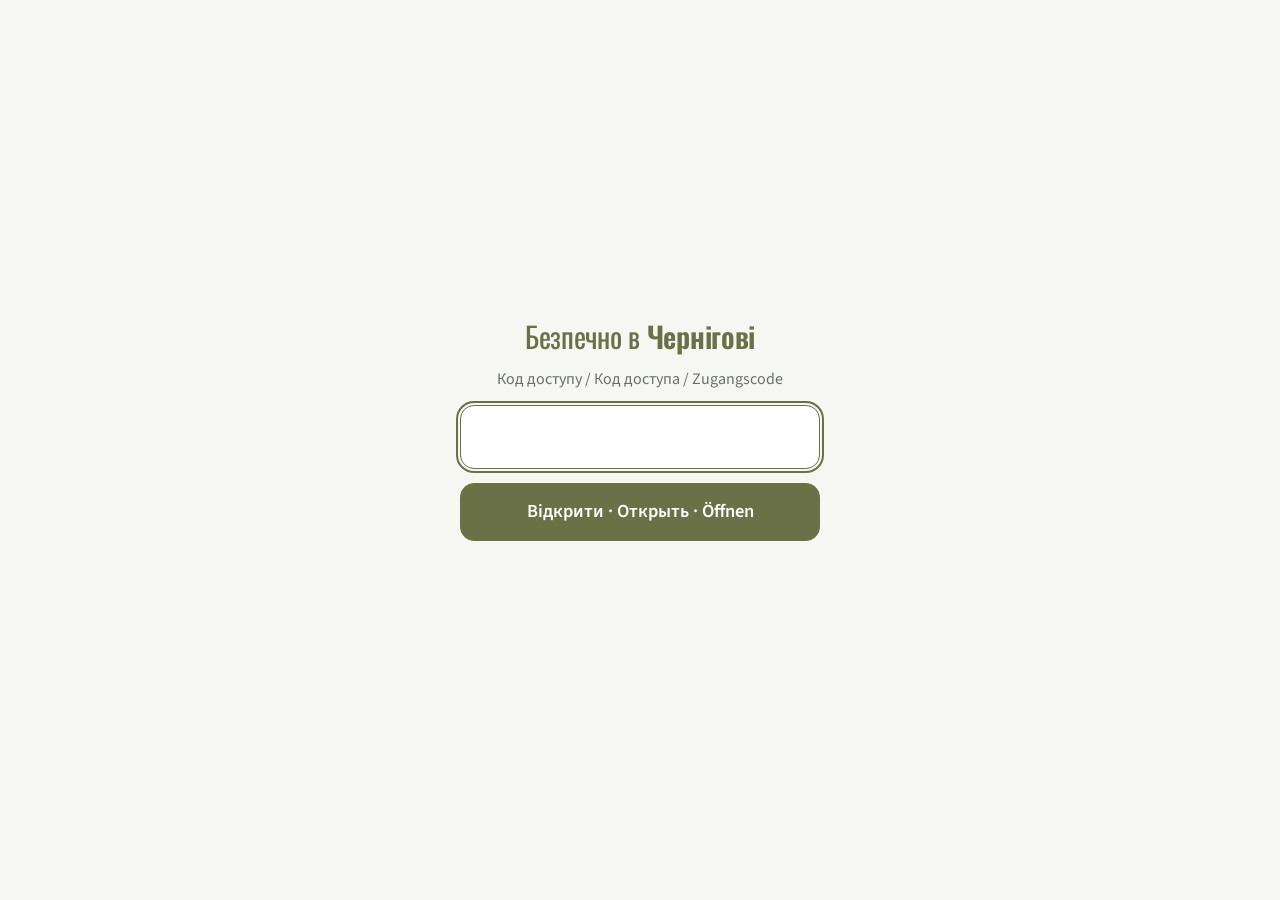
==== commit 0920fb59: "„Mir geht’s gut“: Knopf wird nach 45 Min. gelb und nach 2 Std. rot Co-Authored-By: Claude Opus 5.5 <" ====
--- a/index.html
+++ b/index.html
@@ -153,6 +153,8 @@
 .alive{gap:10px}
 .alivebtn{width:100%;font:inherit;font-size:1.25rem;font-weight:700;padding:18px;border-radius:16px;border:2px solid var(--olive);background:var(--olive);color:#fff;cursor:pointer;display:flex;align-items:center;justify-content:center;gap:10px}
 .alivebtn.done{background:var(--ok);border-color:var(--ok)}
+.alivebtn.late{background:#c8901a;border-color:#c8901a}
+.alivebtn.overdue{background:var(--bad);border-color:var(--bad)}
 .alivebtn:disabled{opacity:.7}
 .aliveago{display:flex;justify-content:space-between;align-items:baseline;gap:10px;flex-wrap:wrap;font-size:1.05rem}
 .aliveago b{font-size:1.35rem;font-variant-numeric:tabular-nums}
@@ -723,7 +725,7 @@
   const needAfter=cityClear&&lastEnd&&Date.now()-lastEnd<3*3600e3&&(!at||at<lastEnd);
   box.innerHTML=`<div class="fam">
     ${needAfter?`<div class="alivehint" role="status">${fmt(t("aliveAfter"),{h:localTime(new Date(lastEnd).toISOString())})}</div>`:""}
-    <button class="alivebtn${fresh?" done":""}${needAfter?" pulse":""}" type="button" id="aliveBtn">${fresh?"✓ "+fmt(t("aliveDone"),{h:localTime(ALIVE.at)}):"✓ "+t("aliveBtn")}</button>
+    <button class="alivebtn${fresh?" done":min===null||min>=120?" overdue":min>=45?" late":""}${needAfter?" pulse":""}" type="button" id="aliveBtn">${fresh?"✓ "+fmt(t("aliveDone"),{h:localTime(ALIVE.at)}):"✓ "+t("aliveBtn")}</button>
     <div class="aliveago ${cls}"><span>${t("aliveAgo")}</span><b>${min===null?t("aliveNever"):fmtAgo(min)}</b></div>
     ${aliveErr?`<p class="small muted">${t("aliveOffline")}</p>`:""}
   </div>`;
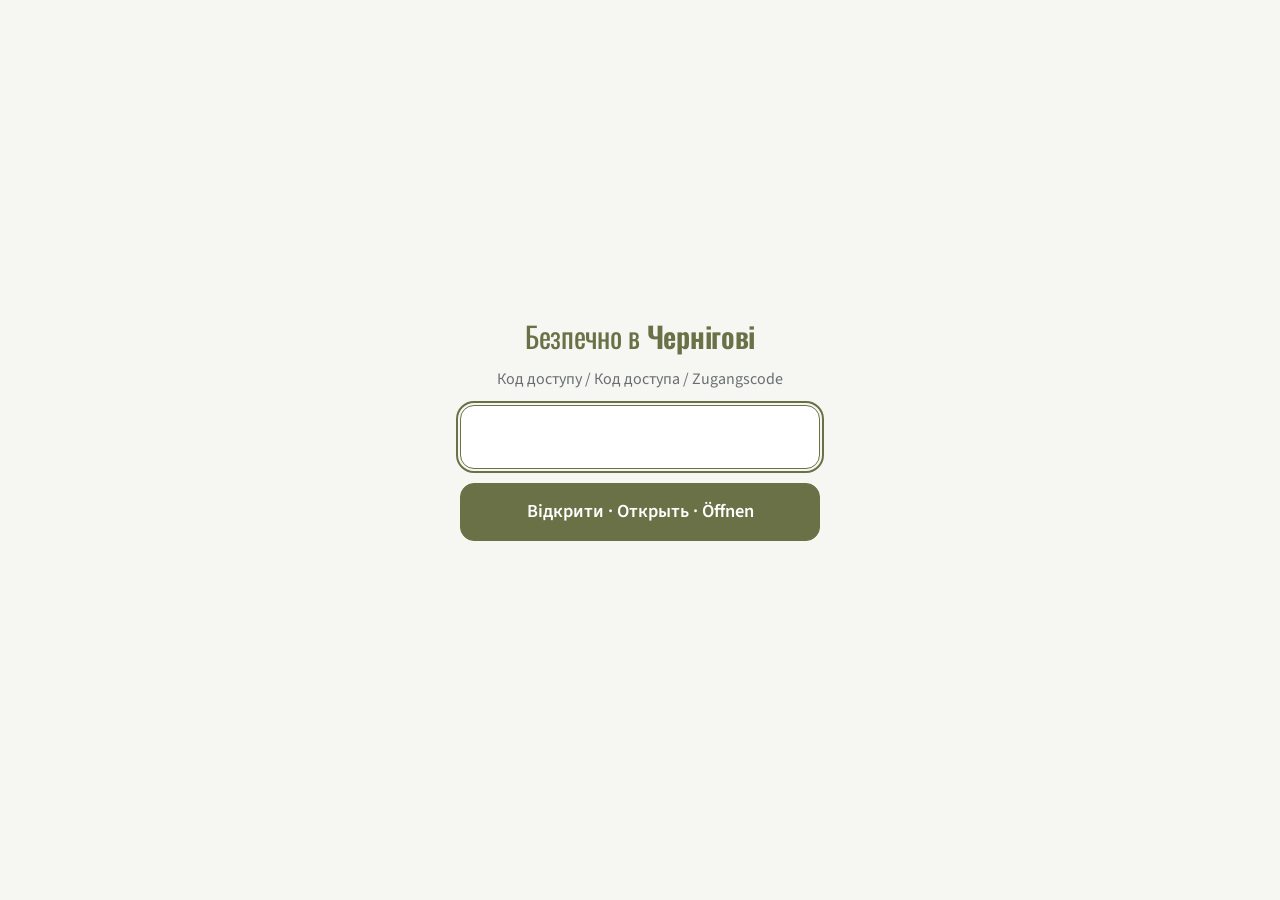
==== commit 5e319ed0: "24-Stunden-Lage relativ zum Schnitt der letzten Tage statt fester Schwellen; Verlauf 14 Tage Co-Auth" ====
--- a/index.html
+++ b/index.html
@@ -176,6 +176,11 @@
 .tl .row{padding:7px 0}
 .tl .dot{width:14px;height:14px}
 .tl .right{font-weight:600;color:var(--muted)}
+.nation{border-radius:16px;padding:14px 16px;display:flex;flex-direction:column;gap:4px;border:2px solid}
+.nation.high{background:var(--warn-soft);border-color:var(--warn);color:#6b4a00}
+.nation.major{background:var(--bad);border-color:var(--bad);color:#fff}
+.nation b{font-size:1.15rem}
+.nation span{font-size:.92rem}
 .flag{display:inline-block;font-size:.78rem;font-weight:700;color:var(--bad);margin-left:6px}
 
 ul.rules{margin:0;padding-left:1.15em;display:flex;flex-direction:column;gap:9px}
@@ -241,6 +246,7 @@
     <span class="muted" id="stand">…</span>
     <button class="btn" id="refresh" type="button"><svg viewBox="0 0 24 24" fill="none" stroke="currentColor" stroke-width="2"><path d="M20 12a8 8 0 1 1-2.3-5.6M20 4v5h-5"/></svg><span data-i="refresh">Aktualisieren</span></button>
   </div>
+  <div class="nation" id="nationBox" role="alert" hidden><b id="nationTitle"></b><span id="nationText"></span></div>
   <div class="card now" id="nowCard">
     <span class="muted small" data-i="nowLabel">Stadt Tschernihiw, jetzt</span>
     <span class="state" id="nowState">…</span>
@@ -433,7 +439,7 @@
  since:"seit",stand:"Stand",updatedNow:"Aktualisiert · Stand {s}",ago:"vor {n} Min.",loading:"wird geladen …",stale:"Daten älter als 20 Minuten. Bitte die App nutzen.",
  dayLabel:"Tschernihiw, letzte 24 Stunden",dayQuiet:"ruhig",dayNormal:"normal",dayBusy:"unruhig",dayCollect:"wird gesammelt",
  dayText:"<b>{h} Std.</b> unter Alarm, Anzahl Alarme: {c}.",dayTextPart:"Seit {s}: <b>{h} Std.</b> unter Alarm, Anzahl Alarme: {c}.",
- dayNote:"Ruhig heißt: weniger als 4,7 Std., unruhig: mehr als 10,7 Std. – verglichen mit den letzten 90 Tagen. Nach unruhigen Tagen folgen oft weitere unruhige. Keine Vorhersage.",
+ relLower:"ruhiger als zuletzt",relSame:"wie zuletzt",relHigher:"unruhiger als zuletzt",relCollect:"Vergleich wird gesammelt",relBase:"Schnitt der letzten {n} Tage: <b>{b} Std.</b>",relNote:"Verglichen mit dem Schnitt der letzten Tage. Erst ab 25 % und 1,5 Std. Unterschied gilt es als ruhiger oder unruhiger. Zeigt, ob sich die Lage verändert, keine Vorhersage.",relNoteCollect:"Für den Vergleich braucht es mindestens 3 vollständige Tage Verlauf. Die Einstufung erscheint dann automatisch.",dayNote:"Ruhig heißt: weniger als 4,7 Std., unruhig: mehr als 10,7 Std. – verglichen mit den letzten 90 Tagen. Nach unruhigen Tagen folgen oft weitere unruhige. Keine Vorhersage.",
  dayNotePart:"Die Aufzeichnung läuft seit {s}. Die Einstufung erscheint, sobald 24 Stunden erfasst sind.",
  scope:{city:"Gilt für die Stadt.",raion:"Gilt für den ganzen Bezirk Tschernihiw, auch die Stadt.",oblast:"Gilt für die ganze Oblast, auch die Stadt."},
  notifT:"Benachrichtigungen",notifOff:"Bei Beginn und Ende eines Alarms in der Stadt Tschernihiw meldet sich das Handy, auch wenn die Seite geschlossen ist.",
@@ -450,7 +456,7 @@
  famOk:"Mir geht’s gut",famOkSent:"Gesendet. Die Familie wird benachrichtigt.",famWait:"Gerade erst gesendet. Bitte kurz warten.",famLeave:"Verbindung lösen",
  famCopy:"Kopieren",famCopied:"Kopiert",famBadCode:"Der Code passt nicht. Er sieht so aus: ABCDE-FGHJK",famNameMissing:"Bitte zuerst deinen Namen eintragen.",
  offline:"offline, letzter bekannter Stand",
- aliveT:"Mir geht’s gut",aliveAfter:"Entwarnung um {h}. Noch nicht bestätigt – bitte kurz tippen.",tlT:"Verlauf, letzte 24 Stunden (Kyjiwer Zeit)",tlAlarm:"Luftalarm in Tschernihiw",tlOk:"Mir geht’s gut",tlNow:"jetzt",pinText:"Bitte einmal den Zugangscode eingeben. Danach merkt sich dieses Handy den Code.",pinLabel:"Zugangscode",pinBtn:"Freischalten",pinOk:"Freigeschaltet.",pinWrong:"Der Code stimmt nicht.",pinLocked:"Zu viele Versuche. Bitte in einer Stunde noch einmal.",aliveSetup:"Einrichten",aliveSetupText:"Einmal einrichten: auf „Einrichten“ tippen, dann unter „Mit dem anderen Handy verbinden“ den Link per Signal schicken und auf dem anderen Handy einmal öffnen.",
+ aliveT:"Mir geht’s gut",aliveAfter:"Entwarnung um {h}. Noch nicht bestätigt – bitte kurz tippen.",tlT:"Verlauf, letzte 24 Stunden (Kyjiwer Zeit)",tlAlarm:"Luftalarm in Tschernihiw",tlOk:"Mir geht’s gut",tlNow:"jetzt",natHigh:"Ungewöhnlich viele Alarme: {n} von {t} Oblasten",natHighText:"Üblich sind etwa 7. Lage im Blick behalten, Alarm-App mit Ton anlassen.",natMajor:"Möglicher Großangriff: {n} von {t} Oblasten im Alarm",natMajorText:"So viele gleichzeitig gibt es nur bei großen Angriffswellen (0,5 % der Zeit). Bitte in Deckung bleiben, Regel der zwei Wände.",natRow:"Ganze Ukraine",natRowSub:"{n} von {t} Oblasten im Alarm (üblich: etwa 7)",pinText:"Bitte einmal den Zugangscode eingeben. Danach merkt sich dieses Handy den Code.",pinLabel:"Zugangscode",pinBtn:"Freischalten",pinOk:"Freigeschaltet.",pinWrong:"Der Code stimmt nicht.",pinLocked:"Zu viele Versuche. Bitte in einer Stunde noch einmal.",aliveSetup:"Einrichten",aliveSetupText:"Einmal einrichten: auf „Einrichten“ tippen, dann unter „Mit dem anderen Handy verbinden“ den Link per Signal schicken und auf dem anderen Handy einmal öffnen.",
  aliveBtn:"Mir geht’s gut",aliveDone:"Bestätigt um {h}",aliveAgo:"Zuletzt bestätigt vor:",aliveNever:"noch nie",minShort:"Min.",hShort:"Std.",
  aliveShare:"Mit dem anderen Handy verbinden",aliveShareText:"Diesen Link einmal per Signal schicken und auf dem anderen Handy öffnen. Danach sehen beide denselben Stand. Den Link nicht öffentlich teilen.",
  aliveCopy:"Link teilen",aliveLinked:"Verbunden. „Mir geht’s gut“ ist jetzt mit dem anderen Handy gekoppelt.",aliveErr:"Hat nicht geklappt, bitte noch einmal tippen.",aliveOffline:"Gerade keine Verbindung, der Stand kann veraltet sein.",nbarHow:"So geht’s",notifEnable:"Einschalten",notifBusy:"wird eingeschaltet …",notifTest:"Test senden",notifDisable:"Ausschalten",notifSent:"Test gesendet, kommt in wenigen Sekunden.",notifErr:"Hat nicht geklappt. Bitte später noch einmal versuchen.",
@@ -518,7 +524,7 @@
  since:"з",stand:"Станом на",updatedNow:"Оновлено · станом на {s}",ago:"{n} хв тому",loading:"завантаження …",stale:"Дані старші за 20 хвилин. Користуйтеся застосунком.",
  dayLabel:"Чернігів, останні 24 години",dayQuiet:"спокійно",dayNormal:"звично",dayBusy:"неспокійно",dayCollect:"збираємо дані",
  dayText:"<b>{h} год</b> тривоги, тривог: {c}.",dayTextPart:"З {s}: <b>{h} год</b> тривоги, тривог: {c}.",
- dayNote:"Спокійно — менше 4,7 год, неспокійно — понад 10,7 год, порівняно з останніми 90 днями. Після неспокійних днів часто бувають ще неспокійні. Це не прогноз.",
+ relLower:"спокійніше, ніж останнім часом",relSame:"як останнім часом",relHigher:"неспокійніше, ніж останнім часом",relCollect:"збираємо дані для порівняння",relBase:"Середнє за останні {n} дн.: <b>{b} год</b>",relNote:"Порівняно із середнім за останні дні. Спокійніше чи неспокійніше — лише від різниці 25 % і 1,5 год. Показує, чи змінюється ситуація, це не прогноз.",relNoteCollect:"Для порівняння потрібно щонайменше 3 повні дні історії. Оцінка з'явиться автоматично.",dayNote:"Спокійно — менше 4,7 год, неспокійно — понад 10,7 год, порівняно з останніми 90 днями. Після неспокійних днів часто бувають ще неспокійні. Це не прогноз.",
  dayNotePart:"Запис ведеться з {s}. Оцінка з'явиться, щойно буде охоплено 24 години.",
  scope:{city:"Тривога для міста.",raion:"Тривога для всього Чернігівського району, включно з містом.",oblast:"Тривога для всієї області, включно з містом."},
  notifT:"Сповіщення",notifOff:"На початку і наприкінці тривоги в місті Чернігові телефон повідомить вас, навіть коли сторінку закрито.",
@@ -535,7 +541,7 @@
  famOk:"Зі мною все гаразд",famOkSent:"Надіслано. Родина отримає сповіщення.",famWait:"Щойно надіслано. Зачекайте трохи.",famLeave:"Від'єднатися",
  famCopy:"Копіювати",famCopied:"Скопійовано",famBadCode:"Код неправильний. Він має такий вигляд: ABCDE-FGHJK",famNameMissing:"Спершу введіть своє ім'я.",
  offline:"офлайн, останній відомий стан",
- aliveT:"Зі мною все гаразд",aliveAfter:"Відбій тривоги о {h}. Ще не підтверджено — будь ласка, натисніть.",tlT:"Історія за останні 24 години (за Києвом)",tlAlarm:"Повітряна тривога в Чернігові",tlOk:"Зі мною все гаразд",tlNow:"зараз",pinText:"Будь ласка, один раз введіть код доступу. Після цього телефон його запам'ятає.",pinLabel:"Код доступу",pinBtn:"Розблокувати",pinOk:"Розблоковано.",pinWrong:"Код неправильний.",pinLocked:"Забагато спроб. Спробуйте через годину.",aliveSetup:"Налаштувати",aliveSetupText:"Налаштуйте один раз: натисніть «Налаштувати», потім у розділі «Поєднати з іншим телефоном» надішліть посилання через Signal і один раз відкрийте його на іншому телефоні.",
+ aliveT:"Зі мною все гаразд",aliveAfter:"Відбій тривоги о {h}. Ще не підтверджено — будь ласка, натисніть.",tlT:"Історія за останні 24 години (за Києвом)",tlAlarm:"Повітряна тривога в Чернігові",tlOk:"Зі мною все гаразд",tlNow:"зараз",natHigh:"Незвично багато тривог: {n} з {t} областей",natHighText:"Зазвичай близько 7. Стежте за ситуацією, тримайте застосунок тривоги зі звуком.",natMajor:"Можлива масована атака: тривога в {n} з {t} областей",natMajorText:"Стільки одночасно буває лише під час масованих атак (0,5 % часу). Залишайтеся в укритті, правило двох стін.",natRow:"Уся Україна",natRowSub:"Тривога в {n} з {t} областей (зазвичай близько 7)",pinText:"Будь ласка, один раз введіть код доступу. Після цього телефон його запам'ятає.",pinLabel:"Код доступу",pinBtn:"Розблокувати",pinOk:"Розблоковано.",pinWrong:"Код неправильний.",pinLocked:"Забагато спроб. Спробуйте через годину.",aliveSetup:"Налаштувати",aliveSetupText:"Налаштуйте один раз: натисніть «Налаштувати», потім у розділі «Поєднати з іншим телефоном» надішліть посилання через Signal і один раз відкрийте його на іншому телефоні.",
  aliveBtn:"Зі мною все гаразд",aliveDone:"Підтверджено о {h}",aliveAgo:"Від останнього підтвердження минуло:",aliveNever:"ще жодного разу",minShort:"хв",hShort:"год",
  aliveShare:"Поєднати з іншим телефоном",aliveShareText:"Надішліть це посилання один раз через Signal і відкрийте на іншому телефоні. Після цього обидва бачитимуть той самий стан. Не поширюйте посилання публічно.",
  aliveCopy:"Поділитися посиланням",aliveLinked:"Поєднано. «Зі мною все гаразд» тепер пов'язано з іншим телефоном.",aliveErr:"Не вдалося, натисніть ще раз.",aliveOffline:"Зараз немає з'єднання, дані можуть бути застарілими.",nbarHow:"Як увімкнути",notifEnable:"Увімкнути",notifBusy:"вмикаємо …",notifTest:"Надіслати тест",notifDisable:"Вимкнути",notifSent:"Тест надіслано, надійде за кілька секунд.",notifErr:"Не вдалося. Спробуйте пізніше.",
@@ -583,7 +589,7 @@
    nizhyn:"Ніжинський район",novhorod:"Новгород-Сіверський район",koriukivka:"Корюківський район",prylutskyi:"Прилуцький район",chernihivR:"Чернігівський район"},
  distSub:{chernihivR:"Чернігів, Козелець, М01; на півночі до білорусі",nizhyn:"Ніжин, Бобровиця; далеко від кордону",prylutskyi:"Прилуки, Ічня; південь",koriukivka:"Корюківка, Семенівка; на кордоні з росією",novhorod:"Безпосередньо на кордоні з росією"}
 },
-ru:{"footT": "Безопасно в Чернигове", "footBy": "Сервис от", "impT": "Импрессум", "dsT": "Защита данных", "impH1": "Сведения согласно § 5 DDG (Германия)", "impOwner": "Владелец: Мирко Вильбрандт", "impFound": "Предприятие в процессе основания", "impContact": "Контакты", "impTel": "Телефон", "impMail": "Эл. почта", "impNotes": "Примечания", "impN1": "Эта страница — бесплатная помощь для тех, кто едет в Чернигов. Все данные без гарантии. Статистика основана на прошлых тревогах и не предсказывает атак. Статус в реальном времени может запаздывать или быть неполным. Решающими являются только официальные предупреждения украинских властей, прежде всего приложение «Повітряна тривога».", "impN2": "За содержание внешних сайтов, на которые ведут ссылки, отвечают исключительно их владельцы.", "dsH1": "Ответственное лицо", "dsH2": "Хостинг", "dsH3": "Статус в реальном времени", "dsH4": "Сохраняется в браузере", "dsH6": "Уведомления и семья", "dsPush": "Статус в реальном времени предоставляет сервис в Cloudflare (Cloudflare, Inc., США, сертифицирован по EU-US Data Privacy Framework); при этом Cloudflare видит ваш IP-адрес. Только если вы включаете уведомления, сервис сохраняет push-адрес вашего браузера, язык и нужна ли ежедневная сводка. Уведомления доставляет push-сервис вашего браузера (в Chrome — Google). Сами сообщения не содержат текста. Для «Со мной всё в порядке» сервис хранит только время последнего подтверждения; доступ только с кодом доступа. Правовое основание — ваше согласие (ст. 6 ч. 1 п. a GDPR). Кнопка «Выключить» удаляет эти данные.", "dsH5": "Ваши права", "dsHost": "Страница размещена на GitHub Pages (GitHub, Inc., США). При открытии GitHub обрабатывает технически необходимые данные, например IP-адрес, чтобы показать страницу и защитить от злоупотреблений (ст. 6 ч. 1 п. f GDPR). GitHub сертифицирован по EU-US Data Privacy Framework.", "dsLive": "Для статуса в реальном времени страница каждую минуту обращается к сервису в Cloudflare (см. ниже), а в качестве запасного варианта — к файлу на GitHub (api.github.com, raw.githubusercontent.com). При этом передаётся ваш IP-адрес. Никаких данных о вас или вашем местонахождении не отправляется.", "dsLocal": "Выбранный язык и размер шрифта сохраняются только на вашем устройстве (localStorage). Нет cookies, сервисов статистики или рекламы. Шрифты загружаются с самой страницы, а не с Google.", "dsRights": "Вы имеете право на доступ, исправление, удаление, ограничение обработки, возражение, а также на жалобу в орган по защите данных, в Берлине — Берлинскому уполномоченному по защите данных и свободе информации.", "mark1": "Безопасно в", "mark2": "Чернигове", "eyebrow": "Чернигов · Черниговская область", "vOrt": "На месте", "tOrt": "На месте", "returnLink": "Планировать обратную дорогу", "refresh": "Обновить", "vLive": "Сейчас", "vZeiten": "Время", "vRoute": "Обратная дорога", "vRegeln": "Правила", "tLive": "Сейчас", "tZeit": "Время", "tRoute": "Маршрут", "tRules": "Правила", "nowLabel": "Город Чернигов, сейчас", "routeNow": "Вокруг сейчас", "liveNote": "Зелёный: тревоги нет. Жёлтый: тревога только в отдельных районах области. Красный: тревога. Обновляется примерно каждую минуту и может немного запаздывать.", "appWarnT": "Главное — официальное приложение.", "appWarn": "Эта страница может запаздывать. Приложение «Повітряна тривога» со звуком предупреждает сразу.", "linksT": "Источники в реальном времени", "l1": "Карта всех тревог по районам", "l2": "Официальное приложение со звуком", "l3": "Государственная карта тревог", "l4": "Линия фронта и приграничье", "subscribe": "В приложении «Повітряна тривога» подпишитесь на Чернігів и держите звук включённым. В Telegram подпишитесь на канал «Чернігівська ОВА» — там новости об атаках и отключениях.", "stAlert": "Воздушная тревога", "stPartial": "Тревога в части области", "stClear": "Тревоги нет", "stUnknown": "Статус неизвестен", "since": "с", "stand": "По состоянию на", "updatedNow": "Обновлено · по состоянию на {s}", "ago": "{n} мин назад", "loading": "загрузка …", "stale": "Данные старше 20 минут. Пользуйтесь приложением.", "dayLabel": "Чернигов, последние 24 часа", "dayQuiet": "спокойно", "dayNormal": "обычно", "dayBusy": "неспокойно", "dayCollect": "собираем данные", "dayText": "<b>{h} ч</b> под тревогой, тревог: {c}.", "dayTextPart": "С {s}: <b>{h} ч</b> под тревогой, тревог: {c}.", "dayNote": "Спокойно — меньше 4,7 ч, неспокойно — больше 10,7 ч, по сравнению с последними 90 днями. После неспокойных дней часто бывают ещё неспокойные. Это не прогноз.", "dayNotePart": "Запись ведётся с {s}. Оценка появится, как только будут охвачены 24 часа.", "scope": {"city": "Тревога для города.", "raion": "Тревога для всего Черниговского района, включая город.", "oblast": "Тревога для всей области, включая город."}, "notifT": "Уведомления", "notifOff": "В начале и в конце тревоги в городе Чернигове телефон сообщит вам, даже если страница закрыта.", "notifOn": "Включено. О тревоге и отбое в городе Чернигове придёт уведомление.", "notifDenied": "Chrome не может отправлять уведомления на этом телефоне. По желанию: Настройки Android → Приложения → Chrome → Уведомления. Это не обязательно.", "notifNo": "Этот браузер не поддерживает уведомления.", "notifIOS": "На iPhone: сначала «Поделиться» → «На экран „Домой“», откройте приложение оттуда и включите здесь.", "notifQuiet": "Браузер не запросил разрешения. Нажмите на значок слева от адреса → Разрешения → разрешите уведомления. В Android также проверьте: Настройки → Приложения → Chrome → Уведомления включены.", "nbarText": "Уведомлять о тревоге в Чернигове", "openChrome": "Открыть в Chrome", "notifChrome": "Здесь уведомления невозможны, например, потому что страница открыта в мессенджере. Откройте её в Chrome и включите там.", "dailyL": "Каждое утро в 8:00 (по Киеву) сводка за последние сутки", "famT": "Семья", "famNeedPush": "Сначала включите уведомления выше.", "famIntro": "Соедините ваши телефоны.", "famName": "Ваше имя (увидят другие)", "famNew": "Создать семью", "famJoin": "Ввести код", "famJoinBtn": "Соединить", "famCodeL": "Код семьи", "famCodeHint": "Введите этот код на другом телефоне. Не делитесь им публично.", "famOk": "Со мной всё в порядке", "famOkSent": "Отправлено.", "famWait": "Только что отправлено. Подождите немного.", "famLeave": "Отсоединиться", "famCopy": "Копировать", "famCopied": "Скопировано", "famBadCode": "Неверный код.", "famNameMissing": "Сначала введите своё имя.", "offline": "офлайн, последнее известное состояние", "aliveT": "Со мной всё в порядке", "aliveAfter": "Отбой тревоги в {h}. Ещё не подтверждено — пожалуйста, нажмите.", "tlT": "История за последние 24 часа (по Киеву)", "tlAlarm": "Воздушная тревога в Чернигове", "tlOk": "Со мной всё в порядке", "tlNow": "сейчас", "pinText": "Пожалуйста, один раз введите код доступа. После этого телефон его запомнит.", "pinLabel": "Код доступа", "pinBtn": "Разблокировать", "pinOk": "Разблокировано.", "pinWrong": "Неверный код.", "pinLocked": "Слишком много попыток. Попробуйте через час.", "aliveSetup": "Настроить", "aliveSetupText": "Настройте один раз.", "aliveBtn": "Со мной всё в порядке", "aliveDone": "Подтверждено в {h}", "aliveAgo": "С последнего подтверждения прошло:", "aliveNever": "ещё ни разу", "minShort": "мин", "hShort": "ч", "aliveShare": "Соединить с другим телефоном", "aliveShareText": "Отправьте эту ссылку один раз через Signal и откройте на другом телефоне.", "aliveCopy": "Поделиться ссылкой", "aliveLinked": "Соединено.", "aliveErr": "Не получилось, нажмите ещё раз.", "aliveOffline": "Сейчас нет соединения, данные могут быть устаревшими.", "nbarHow": "Как включить", "notifEnable": "Включить", "notifBusy": "включаем …", "notifTest": "Отправить тест", "notifDisable": "Выключить", "notifSent": "Тест отправлен, придёт через несколько секунд.", "notifErr": "Не получилось. Попробуйте позже.", "notifHint": "Не заменяет приложение «Повітряна тривога», которое предупреждает напрямую от государства. Это уведомление может прийти с опозданием до минуты.", "failed": "Статус сейчас недоступен. Пользуйтесь приложением или alerts.in.ua.", "typeART": "Угроза артобстрела", "zLead": "Как часто в определённый час была воздушная тревога? По киевскому времени, на час позже, чем в Берлине.", "p90": "90 дней", "p365": "12 месяцев", "bestWin": "Самое спокойное окно днём", "worstH": "Самый неспокойный час", "perDay": "Тревог в день", "medDur": "Обычная длительность", "hourText": "Ночью (00–06) в среднем <b>{n} %</b>, днём (10–17) <b>{d} %</b>. Спокойнее всего в <b>{lo}</b>, неспокойнее всего в <b>{hi}</b>.", "heatT": "День недели и час", "heatNote": "Разница между днями недели в основном из-за отдельных ночей массированных атак. Распределение по часам надёжнее.", "curfew": "Комендантский час 00–05", "legendNum": "Число от 40 %", "src": "Источник: официальные данные о воздушных тревогах (набор «ukrainian-air-raid-sirens-dataset»), по состоянию на {d}. Тревога — это предупреждение, не обязательно удар. Для каждого места учтены тревоги по всей области и по району.", "days": ["Пн", "Вт", "Ср", "Чт", "Пт", "Сб", "Вс"], "planT": "Планирование обратной дороги из Чернигова", "depL": "Выезд из Чернигова", "car": "Авто / автобус", "train": "Поезд", "planNote": "Время в пути ориентировочное. Процент: как часто за последние 90 дней в этот час в этом районе была тревога.", "sumAvg": "В среднем за поездку: <b>{p} %</b>. Прибытие во Львов примерно в <b>{a}</b> (по киевскому времени), оттуда ещё 80 км до границы Краковец/Корчова.", "curfewHit": "Во время комендантского часа", "curfewWarn": "На авто часть поездки приходится на комендантский час (00–05). Это запрещено.", "best": "Лучший выезд: {h} (Ø {p} %)", "change": "Пересадка в Киеве", "kmT": "Километры", "kmNote": "Километры дорог по OpenStreetMap. Время в пути без остановок и без ожидания на границе.", "kmTot": "км от Чернигова до Вартенберга", "kmSub": "граница с Польшей через {a} км · чистое время в пути примерно {h} ч", "border": "Граница", "zoneUA": "Зона тревог", "wayT": "Путь", "distT": "Районы Черниговской области", "alarmShare": "времени под тревогой", "avoidT": "Не ездить", "avoid": "В приграничную полосу с россией и беларусью, особенно возле Новгорода-Северского, Семёновки, севера Корюковского района, Городни и Репок. Там обстрелы и атаки FPV-дронов на автомобили, даже днём. Поездки — только в сторону юга или Киева.", "steps": [["Чернигов → Киев", "Автобусом или поездом в Киев (примерно 2–2½ ч) или на авто по трассе М01 через Козелец и Бровары (145 км). Лучше выезжать утром: в Чернигове спокойнее всего с 10 до 16, неспокойнее всего — после 19. Перед выездом проверьте ситуацию в приложении."], ["Киев", "Пересадка или короткий перерыв. Киев атакуют в основном ночью. Во время тревоги лучшее укрытие — метро."], ["Киев → Львов", "На авто по трассе М06 через Житомир и Ровно (примерно 540 км, 7–8 ч) или поездом (Интерсити 5–7 ч). На авто поездка по Украине должна закончиться до комендантского часа в 00:00, поэтому выезжайте рано."], ["Львов → граница Краковец / Корчова", "80 км по трассе М10. На границе заложите несколько часов ожидания и проверьте очереди заранее (ссылки ниже). После границы снова берлинское время: переведите часы на час назад."], ["Граница → Вартенберг", "В Польше по трассе A4 через Жешув, Краков, Катовице и Вроцлав, от Кшижовой — по A18 до границы Ольшина/Форст, затем A15, A13 и A10 до Вартенберга. После польской границы воздушных тревог больше нет."]], "borderLinks": "Очереди на границе:", "before": ["Комендантский час в Черниговской области: сейчас в основном 00:00–05:00. Проверяйте в громаде или в Telegram («Чернігівська ОВА»), он может меняться.", "Всегда имейте при себе паспорт. Проверки в городе — обычное дело.", "Каждый день коротко выходите на связь, например утром и вечером, делитесь геолокацией.", "Заряжайте телефон ночью и держите приложение «Повітряна тривога» со звуком.", "Не снимайте и не публикуйте попадания, военных, блокпосты или инфраструктуру."], "alarm": ["На улице: в ближайшее укрытие или подземный переход. Приложение «Повітряна тривога» показывает укрытия рядом.", "Укрытие недоступно: подальше от окон, стекла и автомобилей, в подъезд или лечь на землю у стены.", "Не останавливайтесь посмотреть, не снимайте.", "После отбоя подождите ещё несколько минут; часто бывает вторая волна."], "beforeT": "Общее", "alarmT": "Тревога, когда вы в городе", "wordsT": "Важные слова", "emT": "Экстренные номера", "emNote": "Бесплатно, даже без денег на счёте. Если нажатие не набирает — наберите номер вручную.", "em": [["101", "Пожарные и спасатели (ГСЧС)"], ["102", "Полиция"], ["103", "Скорая помощь"], ["104", "Аварийная газовая служба"], ["112", "Единый номер экстренных служб"]], "mineT": "Мины и взрывоопасные предметы", "mine": "Вокруг Чернигова в 2022 году шли бои. В лесах, на полях, обочинах и в разрушенных зданиях могут быть мины и неразорвавшиеся боеприпасы. Ходите только по твёрдым дорогам и тротуарам, не заходите в лес и на поля, ничего незнакомого не трогайте. О подозрительных предметах сообщайте по номеру 101, держась на расстоянии.", "homeT": "Дома во время тревоги", "home": ["Правило двух стен: перейдите в помещение, где между вами и улицей минимум две стены, часто коридор или ванная. Подальше от окон.", "Если ракеты или дроны рядом (сообщение в приложении или взрывы) — в подвал или ближайшее укрытие.", "Тревожный чемоданчик под рукой: паспорт, лекарства, вода, павербанк, фонарик, тёплая одежда.", "Задёрните шторы — это немного защищает от осколков стекла."], "afterT": "После попадания", "after": ["Не подходите и не смотрите. Часто бывает повторный удар по тому же месту.", "Есть пострадавшие — звоните 103, пожар или завалы — 101.", "Не публикуйте фото и видео. Это запрещено и помогает врагу.", "Коротко сообщите семье, что всё в порядке."], "powerT": "Свет и запасы", "power": ["Возможны плановые отключения света. Графики публикует «Чернігівобленерго» на своём сайте и в Facebook. Горячая линия (бесплатно): 0 800 210 310 — там же можно узнать очередь отключений для вашего дома.", "Держите павербанки заряженными, а также фонарик и батарейки.", "Вода на 2–3 дня, продукты длительного хранения, наличные в гривнах.", "При длительных отключениях «Пункти незламності» дают тепло, свет и интернет. Адреса есть, в частности, в приложении «Дія».", "Зимой: тёплые одеяла наготове, никогда не обогревайтесь газовой плитой."], "words": [], "areas": {"chernihiv": "Чернигов", "brovary": "Бровары (М01)", "kyiv": "г. Киев", "kyivobl": "Киевская обл. (запад)", "lviv": "Львовская обл.", "rivne": "Ровенская обл.", "zhytomyr": "Житомирская обл.", "ternopil": "Тернопольская обл.", "khmelnytskyi": "Хмельницкая обл.", "vinnytsia": "Винницкая обл.", "chernihiv_obl": "Черниговская обл.", "chernihiv_raion": "Черниговский район", "chernihiv_city": "г. Чернигов", "nizhyn": "Нежинский район", "novhorod": "Новгород-Северский район", "koriukivka": "Корюковский район", "prylutskyi": "Прилукский район", "chernihivR": "Черниговский район"}, "distSub": {"chernihivR": "Чернигов, Козелец, М01; на севере до беларуси", "nizhyn": "Нежин, Бобровица; далеко от границы", "prylutskyi": "Прилуки, Ичня; юг", "koriukivka": "Корюковка, Семёновка; на границе с россией", "novhorod": "Непосредственно на границе с россией"}}};
+ru:{"footT": "Безопасно в Чернигове", "footBy": "Сервис от", "impT": "Импрессум", "dsT": "Защита данных", "impH1": "Сведения согласно § 5 DDG (Германия)", "impOwner": "Владелец: Мирко Вильбрандт", "impFound": "Предприятие в процессе основания", "impContact": "Контакты", "impTel": "Телефон", "impMail": "Эл. почта", "impNotes": "Примечания", "impN1": "Эта страница — бесплатная помощь для тех, кто едет в Чернигов. Все данные без гарантии. Статистика основана на прошлых тревогах и не предсказывает атак. Статус в реальном времени может запаздывать или быть неполным. Решающими являются только официальные предупреждения украинских властей, прежде всего приложение «Повітряна тривога».", "impN2": "За содержание внешних сайтов, на которые ведут ссылки, отвечают исключительно их владельцы.", "dsH1": "Ответственное лицо", "dsH2": "Хостинг", "dsH3": "Статус в реальном времени", "dsH4": "Сохраняется в браузере", "dsH6": "Уведомления и семья", "dsPush": "Статус в реальном времени предоставляет сервис в Cloudflare (Cloudflare, Inc., США, сертифицирован по EU-US Data Privacy Framework); при этом Cloudflare видит ваш IP-адрес. Только если вы включаете уведомления, сервис сохраняет push-адрес вашего браузера, язык и нужна ли ежедневная сводка. Уведомления доставляет push-сервис вашего браузера (в Chrome — Google). Сами сообщения не содержат текста. Для «Со мной всё в порядке» сервис хранит только время последнего подтверждения; доступ только с кодом доступа. Правовое основание — ваше согласие (ст. 6 ч. 1 п. a GDPR). Кнопка «Выключить» удаляет эти данные.", "dsH5": "Ваши права", "dsHost": "Страница размещена на GitHub Pages (GitHub, Inc., США). При открытии GitHub обрабатывает технически необходимые данные, например IP-адрес, чтобы показать страницу и защитить от злоупотреблений (ст. 6 ч. 1 п. f GDPR). GitHub сертифицирован по EU-US Data Privacy Framework.", "dsLive": "Для статуса в реальном времени страница каждую минуту обращается к сервису в Cloudflare (см. ниже), а в качестве запасного варианта — к файлу на GitHub (api.github.com, raw.githubusercontent.com). При этом передаётся ваш IP-адрес. Никаких данных о вас или вашем местонахождении не отправляется.", "dsLocal": "Выбранный язык и размер шрифта сохраняются только на вашем устройстве (localStorage). Нет cookies, сервисов статистики или рекламы. Шрифты загружаются с самой страницы, а не с Google.", "dsRights": "Вы имеете право на доступ, исправление, удаление, ограничение обработки, возражение, а также на жалобу в орган по защите данных, в Берлине — Берлинскому уполномоченному по защите данных и свободе информации.", "mark1": "Безопасно в", "mark2": "Чернигове", "eyebrow": "Чернигов · Черниговская область", "vOrt": "На месте", "tOrt": "На месте", "returnLink": "Планировать обратную дорогу", "refresh": "Обновить", "vLive": "Сейчас", "vZeiten": "Время", "vRoute": "Обратная дорога", "vRegeln": "Правила", "tLive": "Сейчас", "tZeit": "Время", "tRoute": "Маршрут", "tRules": "Правила", "nowLabel": "Город Чернигов, сейчас", "routeNow": "Вокруг сейчас", "liveNote": "Зелёный: тревоги нет. Жёлтый: тревога только в отдельных районах области. Красный: тревога. Обновляется примерно каждую минуту и может немного запаздывать.", "appWarnT": "Главное — официальное приложение.", "appWarn": "Эта страница может запаздывать. Приложение «Повітряна тривога» со звуком предупреждает сразу.", "linksT": "Источники в реальном времени", "l1": "Карта всех тревог по районам", "l2": "Официальное приложение со звуком", "l3": "Государственная карта тревог", "l4": "Линия фронта и приграничье", "subscribe": "В приложении «Повітряна тривога» подпишитесь на Чернігів и держите звук включённым. В Telegram подпишитесь на канал «Чернігівська ОВА» — там новости об атаках и отключениях.", "stAlert": "Воздушная тревога", "stPartial": "Тревога в части области", "stClear": "Тревоги нет", "stUnknown": "Статус неизвестен", "since": "с", "stand": "По состоянию на", "updatedNow": "Обновлено · по состоянию на {s}", "ago": "{n} мин назад", "loading": "загрузка …", "stale": "Данные старше 20 минут. Пользуйтесь приложением.", "dayLabel": "Чернигов, последние 24 часа", "dayQuiet": "спокойно", "dayNormal": "обычно", "dayBusy": "неспокойно", "dayCollect": "собираем данные", "dayText": "<b>{h} ч</b> под тревогой, тревог: {c}.", "dayTextPart": "С {s}: <b>{h} ч</b> под тревогой, тревог: {c}.", "relLower": "спокойнее, чем в последнее время", "relSame": "как в последнее время", "relHigher": "неспокойнее, чем в последнее время", "relCollect": "собираем данные для сравнения", "relBase": "Среднее за последние {n} дн.: <b>{b} ч</b>", "relNote": "По сравнению со средним за последние дни. Спокойнее или неспокойнее — только при разнице от 25 % и 1,5 ч. Показывает, меняется ли ситуация, это не прогноз.", "relNoteCollect": "Для сравнения нужно минимум 3 полных дня истории. Оценка появится автоматически.", "dayNote": "Спокойно — меньше 4,7 ч, неспокойно — больше 10,7 ч, по сравнению с последними 90 днями. После неспокойных дней часто бывают ещё неспокойные. Это не прогноз.", "dayNotePart": "Запись ведётся с {s}. Оценка появится, как только будут охвачены 24 часа.", "scope": {"city": "Тревога для города.", "raion": "Тревога для всего Черниговского района, включая город.", "oblast": "Тревога для всей области, включая город."}, "notifT": "Уведомления", "notifOff": "В начале и в конце тревоги в городе Чернигове телефон сообщит вам, даже если страница закрыта.", "notifOn": "Включено. О тревоге и отбое в городе Чернигове придёт уведомление.", "notifDenied": "Chrome не может отправлять уведомления на этом телефоне. По желанию: Настройки Android → Приложения → Chrome → Уведомления. Это не обязательно.", "notifNo": "Этот браузер не поддерживает уведомления.", "notifIOS": "На iPhone: сначала «Поделиться» → «На экран „Домой“», откройте приложение оттуда и включите здесь.", "notifQuiet": "Браузер не запросил разрешения. Нажмите на значок слева от адреса → Разрешения → разрешите уведомления. В Android также проверьте: Настройки → Приложения → Chrome → Уведомления включены.", "nbarText": "Уведомлять о тревоге в Чернигове", "openChrome": "Открыть в Chrome", "notifChrome": "Здесь уведомления невозможны, например, потому что страница открыта в мессенджере. Откройте её в Chrome и включите там.", "dailyL": "Каждое утро в 8:00 (по Киеву) сводка за последние сутки", "famT": "Семья", "famNeedPush": "Сначала включите уведомления выше.", "famIntro": "Соедините ваши телефоны.", "famName": "Ваше имя (увидят другие)", "famNew": "Создать семью", "famJoin": "Ввести код", "famJoinBtn": "Соединить", "famCodeL": "Код семьи", "famCodeHint": "Введите этот код на другом телефоне. Не делитесь им публично.", "famOk": "Со мной всё в порядке", "famOkSent": "Отправлено.", "famWait": "Только что отправлено. Подождите немного.", "famLeave": "Отсоединиться", "famCopy": "Копировать", "famCopied": "Скопировано", "famBadCode": "Неверный код.", "famNameMissing": "Сначала введите своё имя.", "offline": "офлайн, последнее известное состояние", "aliveT": "Со мной всё в порядке", "aliveAfter": "Отбой тревоги в {h}. Ещё не подтверждено — пожалуйста, нажмите.", "tlT": "История за последние 24 часа (по Киеву)", "tlAlarm": "Воздушная тревога в Чернигове", "tlOk": "Со мной всё в порядке", "tlNow": "сейчас", "natHigh": "Необычно много тревог: {n} из {t} областей", "natHighText": "Обычно около 7. Следите за ситуацией, держите приложение тревоги со звуком.", "natMajor": "Возможна массированная атака: тревога в {n} из {t} областей", "natMajorText": "Столько одновременно бывает только при массированных атаках (0,5 % времени). Оставайтесь в укрытии, правило двух стен.", "natRow": "Вся Украина", "natRowSub": "Тревога в {n} из {t} областей (обычно около 7)", "pinText": "Пожалуйста, один раз введите код доступа. После этого телефон его запомнит.", "pinLabel": "Код доступа", "pinBtn": "Разблокировать", "pinOk": "Разблокировано.", "pinWrong": "Неверный код.", "pinLocked": "Слишком много попыток. Попробуйте через час.", "aliveSetup": "Настроить", "aliveSetupText": "Настройте один раз.", "aliveBtn": "Со мной всё в порядке", "aliveDone": "Подтверждено в {h}", "aliveAgo": "С последнего подтверждения прошло:", "aliveNever": "ещё ни разу", "minShort": "мин", "hShort": "ч", "aliveShare": "Соединить с другим телефоном", "aliveShareText": "Отправьте эту ссылку один раз через Signal и откройте на другом телефоне.", "aliveCopy": "Поделиться ссылкой", "aliveLinked": "Соединено.", "aliveErr": "Не получилось, нажмите ещё раз.", "aliveOffline": "Сейчас нет соединения, данные могут быть устаревшими.", "nbarHow": "Как включить", "notifEnable": "Включить", "notifBusy": "включаем …", "notifTest": "Отправить тест", "notifDisable": "Выключить", "notifSent": "Тест отправлен, придёт через несколько секунд.", "notifErr": "Не получилось. Попробуйте позже.", "notifHint": "Не заменяет приложение «Повітряна тривога», которое предупреждает напрямую от государства. Это уведомление может прийти с опозданием до минуты.", "failed": "Статус сейчас недоступен. Пользуйтесь приложением или alerts.in.ua.", "typeART": "Угроза артобстрела", "zLead": "Как часто в определённый час была воздушная тревога? По киевскому времени, на час позже, чем в Берлине.", "p90": "90 дней", "p365": "12 месяцев", "bestWin": "Самое спокойное окно днём", "worstH": "Самый неспокойный час", "perDay": "Тревог в день", "medDur": "Обычная длительность", "hourText": "Ночью (00–06) в среднем <b>{n} %</b>, днём (10–17) <b>{d} %</b>. Спокойнее всего в <b>{lo}</b>, неспокойнее всего в <b>{hi}</b>.", "heatT": "День недели и час", "heatNote": "Разница между днями недели в основном из-за отдельных ночей массированных атак. Распределение по часам надёжнее.", "curfew": "Комендантский час 00–05", "legendNum": "Число от 40 %", "src": "Источник: официальные данные о воздушных тревогах (набор «ukrainian-air-raid-sirens-dataset»), по состоянию на {d}. Тревога — это предупреждение, не обязательно удар. Для каждого места учтены тревоги по всей области и по району.", "days": ["Пн", "Вт", "Ср", "Чт", "Пт", "Сб", "Вс"], "planT": "Планирование обратной дороги из Чернигова", "depL": "Выезд из Чернигова", "car": "Авто / автобус", "train": "Поезд", "planNote": "Время в пути ориентировочное. Процент: как часто за последние 90 дней в этот час в этом районе была тревога.", "sumAvg": "В среднем за поездку: <b>{p} %</b>. Прибытие во Львов примерно в <b>{a}</b> (по киевскому времени), оттуда ещё 80 км до границы Краковец/Корчова.", "curfewHit": "Во время комендантского часа", "curfewWarn": "На авто часть поездки приходится на комендантский час (00–05). Это запрещено.", "best": "Лучший выезд: {h} (Ø {p} %)", "change": "Пересадка в Киеве", "kmT": "Километры", "kmNote": "Километры дорог по OpenStreetMap. Время в пути без остановок и без ожидания на границе.", "kmTot": "км от Чернигова до Вартенберга", "kmSub": "граница с Польшей через {a} км · чистое время в пути примерно {h} ч", "border": "Граница", "zoneUA": "Зона тревог", "wayT": "Путь", "distT": "Районы Черниговской области", "alarmShare": "времени под тревогой", "avoidT": "Не ездить", "avoid": "В приграничную полосу с россией и беларусью, особенно возле Новгорода-Северского, Семёновки, севера Корюковского района, Городни и Репок. Там обстрелы и атаки FPV-дронов на автомобили, даже днём. Поездки — только в сторону юга или Киева.", "steps": [["Чернигов → Киев", "Автобусом или поездом в Киев (примерно 2–2½ ч) или на авто по трассе М01 через Козелец и Бровары (145 км). Лучше выезжать утром: в Чернигове спокойнее всего с 10 до 16, неспокойнее всего — после 19. Перед выездом проверьте ситуацию в приложении."], ["Киев", "Пересадка или короткий перерыв. Киев атакуют в основном ночью. Во время тревоги лучшее укрытие — метро."], ["Киев → Львов", "На авто по трассе М06 через Житомир и Ровно (примерно 540 км, 7–8 ч) или поездом (Интерсити 5–7 ч). На авто поездка по Украине должна закончиться до комендантского часа в 00:00, поэтому выезжайте рано."], ["Львов → граница Краковец / Корчова", "80 км по трассе М10. На границе заложите несколько часов ожидания и проверьте очереди заранее (ссылки ниже). После границы снова берлинское время: переведите часы на час назад."], ["Граница → Вартенберг", "В Польше по трассе A4 через Жешув, Краков, Катовице и Вроцлав, от Кшижовой — по A18 до границы Ольшина/Форст, затем A15, A13 и A10 до Вартенберга. После польской границы воздушных тревог больше нет."]], "borderLinks": "Очереди на границе:", "before": ["Комендантский час в Черниговской области: сейчас в основном 00:00–05:00. Проверяйте в громаде или в Telegram («Чернігівська ОВА»), он может меняться.", "Всегда имейте при себе паспорт. Проверки в городе — обычное дело.", "Каждый день коротко выходите на связь, например утром и вечером, делитесь геолокацией.", "Заряжайте телефон ночью и держите приложение «Повітряна тривога» со звуком.", "Не снимайте и не публикуйте попадания, военных, блокпосты или инфраструктуру."], "alarm": ["На улице: в ближайшее укрытие или подземный переход. Приложение «Повітряна тривога» показывает укрытия рядом.", "Укрытие недоступно: подальше от окон, стекла и автомобилей, в подъезд или лечь на землю у стены.", "Не останавливайтесь посмотреть, не снимайте.", "После отбоя подождите ещё несколько минут; часто бывает вторая волна."], "beforeT": "Общее", "alarmT": "Тревога, когда вы в городе", "wordsT": "Важные слова", "emT": "Экстренные номера", "emNote": "Бесплатно, даже без денег на счёте. Если нажатие не набирает — наберите номер вручную.", "em": [["101", "Пожарные и спасатели (ГСЧС)"], ["102", "Полиция"], ["103", "Скорая помощь"], ["104", "Аварийная газовая служба"], ["112", "Единый номер экстренных служб"]], "mineT": "Мины и взрывоопасные предметы", "mine": "Вокруг Чернигова в 2022 году шли бои. В лесах, на полях, обочинах и в разрушенных зданиях могут быть мины и неразорвавшиеся боеприпасы. Ходите только по твёрдым дорогам и тротуарам, не заходите в лес и на поля, ничего незнакомого не трогайте. О подозрительных предметах сообщайте по номеру 101, держась на расстоянии.", "homeT": "Дома во время тревоги", "home": ["Правило двух стен: перейдите в помещение, где между вами и улицей минимум две стены, часто коридор или ванная. Подальше от окон.", "Если ракеты или дроны рядом (сообщение в приложении или взрывы) — в подвал или ближайшее укрытие.", "Тревожный чемоданчик под рукой: паспорт, лекарства, вода, павербанк, фонарик, тёплая одежда.", "Задёрните шторы — это немного защищает от осколков стекла."], "afterT": "После попадания", "after": ["Не подходите и не смотрите. Часто бывает повторный удар по тому же месту.", "Есть пострадавшие — звоните 103, пожар или завалы — 101.", "Не публикуйте фото и видео. Это запрещено и помогает врагу.", "Коротко сообщите семье, что всё в порядке."], "powerT": "Свет и запасы", "power": ["Возможны плановые отключения света. Графики публикует «Чернігівобленерго» на своём сайте и в Facebook. Горячая линия (бесплатно): 0 800 210 310 — там же можно узнать очередь отключений для вашего дома.", "Держите павербанки заряженными, а также фонарик и батарейки.", "Вода на 2–3 дня, продукты длительного хранения, наличные в гривнах.", "При длительных отключениях «Пункти незламності» дают тепло, свет и интернет. Адреса есть, в частности, в приложении «Дія».", "Зимой: тёплые одеяла наготове, никогда не обогревайтесь газовой плитой."], "words": [], "areas": {"chernihiv": "Чернигов", "brovary": "Бровары (М01)", "kyiv": "г. Киев", "kyivobl": "Киевская обл. (запад)", "lviv": "Львовская обл.", "rivne": "Ровенская обл.", "zhytomyr": "Житомирская обл.", "ternopil": "Тернопольская обл.", "khmelnytskyi": "Хмельницкая обл.", "vinnytsia": "Винницкая обл.", "chernihiv_obl": "Черниговская обл.", "chernihiv_raion": "Черниговский район", "chernihiv_city": "г. Чернигов", "nizhyn": "Нежинский район", "novhorod": "Новгород-Северский район", "koriukivka": "Корюковский район", "prylutskyi": "Прилукский район", "chernihivR": "Черниговский район"}, "distSub": {"chernihivR": "Чернигов, Козелец, М01; на севере до беларуси", "nizhyn": "Нежин, Бобровица; далеко от границы", "prylutskyi": "Прилуки, Ичня; юг", "koriukivka": "Корюковка, Семёновка; на границе с россией", "novhorod": "Непосредственно на границе с россией"}}};
 const HERO={live:"vLive",zeiten:"vZeiten",vorort:"vOrt",route:"vRoute",regeln:"vRegeln",impressum:"impT",datenschutz:"dsT"};
 const LIVE_ORDER=["chernihiv_raion","chernihiv_obl","brovary","kyiv"]; // Reise: ["lviv","rivne","zhytomyr","ternopil","khmelnytskyi","vinnytsia","kyivobl","kyiv","brovary","chernihiv_obl"]
 const STAT_AREAS=["chernihiv","kyiv","brovary"];
@@ -838,7 +844,12 @@
 function renderDay(d){
   const card=$("dayCard");card.hidden=!d;if(!d)return;
   const h=num(d.hours),chip=$("dayChip");
-  if(d.complete){
+  if(d.complete&&d.rel){ // Vergleich mit dem Schnitt der letzten Tage (neuer Worker)
+    const cls={lower:"quiet",same:"normal",higher:"busy",collect:""}[d.rel];
+    chip.className="daychip "+cls;chip.textContent=t({lower:"relLower",same:"relSame",higher:"relHigher",collect:"relCollect"}[d.rel]);
+    $("dayText").innerHTML=fmt(t("dayText"),{h,c:d.count})+(d.base!==null&&d.base!==undefined?" "+fmt(t("relBase"),{b:num(d.base),n:d.baseDays}):"");
+    $("dayNote").textContent=t(d.rel==="collect"?"relNoteCollect":"relNote");
+  }else if(d.complete){
     chip.className="daychip "+d.level;chip.textContent=t({quiet:"dayQuiet",normal:"dayNormal",busy:"dayBusy"}[d.level]);
     $("dayText").innerHTML=fmt(t("dayText"),{h,c:d.count});$("dayNote").textContent=t("dayNote");
   }else{
@@ -869,7 +880,17 @@
   $("nowSub").textContent=(s==="alert"&&c.scope?t("scope")[c.scope]+" ":"")+(c&&c.since&&s==="alert"?`${t("since")} ${localTime(c.since)}`+(c.types&&c.types.includes("ARTILLERY")?` · ${t("typeART")}`:""):"");
   notifyLocal(s);
   $("liveList").innerHTML=LIVE_ORDER.map(k=>{const a=LIVE.areas[k],s=stOf(a);
-    return `<div class="row"><span class="dot ${stCls(s)}"></span><div class="grow"><div class="name">${t("areas")[k]}</div><div class="sub">${stTxt(s)}</div></div><div class="right">${a&&a.since&&s!=="clear"?t("since")+" "+localTime(a.since):""}</div></div>`}).join("");
+    return `<div class="row"><span class="dot ${stCls(s)}"></span><div class="grow"><div class="name">${t("areas")[k]}</div><div class="sub">${stTxt(s)}</div></div><div class="right">${a&&a.since&&s!=="clear"?t("since")+" "+localTime(a.since):""}</div></div>`}).join("")+renderNation();
+}
+// Landesweite Lage: Hinweis oben ab 14 Oblasten (gelb) bzw. 18 (rot), Zeile in „Umgebung jetzt“
+function renderNation(){
+  const n=LIVE&&LIVE.nation,box=$("nationBox");
+  if(!n){box.hidden=true;return ""}
+  box.hidden=n.level==="normal";box.className="nation "+n.level;
+  $("nationTitle").textContent=fmt(t(n.level==="major"?"natMajor":"natHigh"),{n:n.active,t:n.total});
+  $("nationText").textContent=t(n.level==="major"?"natMajorText":"natHighText");
+  const cls=n.level==="major"?"bad":n.level==="high"?"warn":"ok";
+  return `<div class="row"><span class="dot ${cls}"></span><div class="grow"><div class="name">${t("natRow")}</div><div class="sub">${fmt(t("natRowSub"),{n:n.active,t:n.total})}</div></div></div>`;
 }
 
 /* ---------- statistics ---------- */
